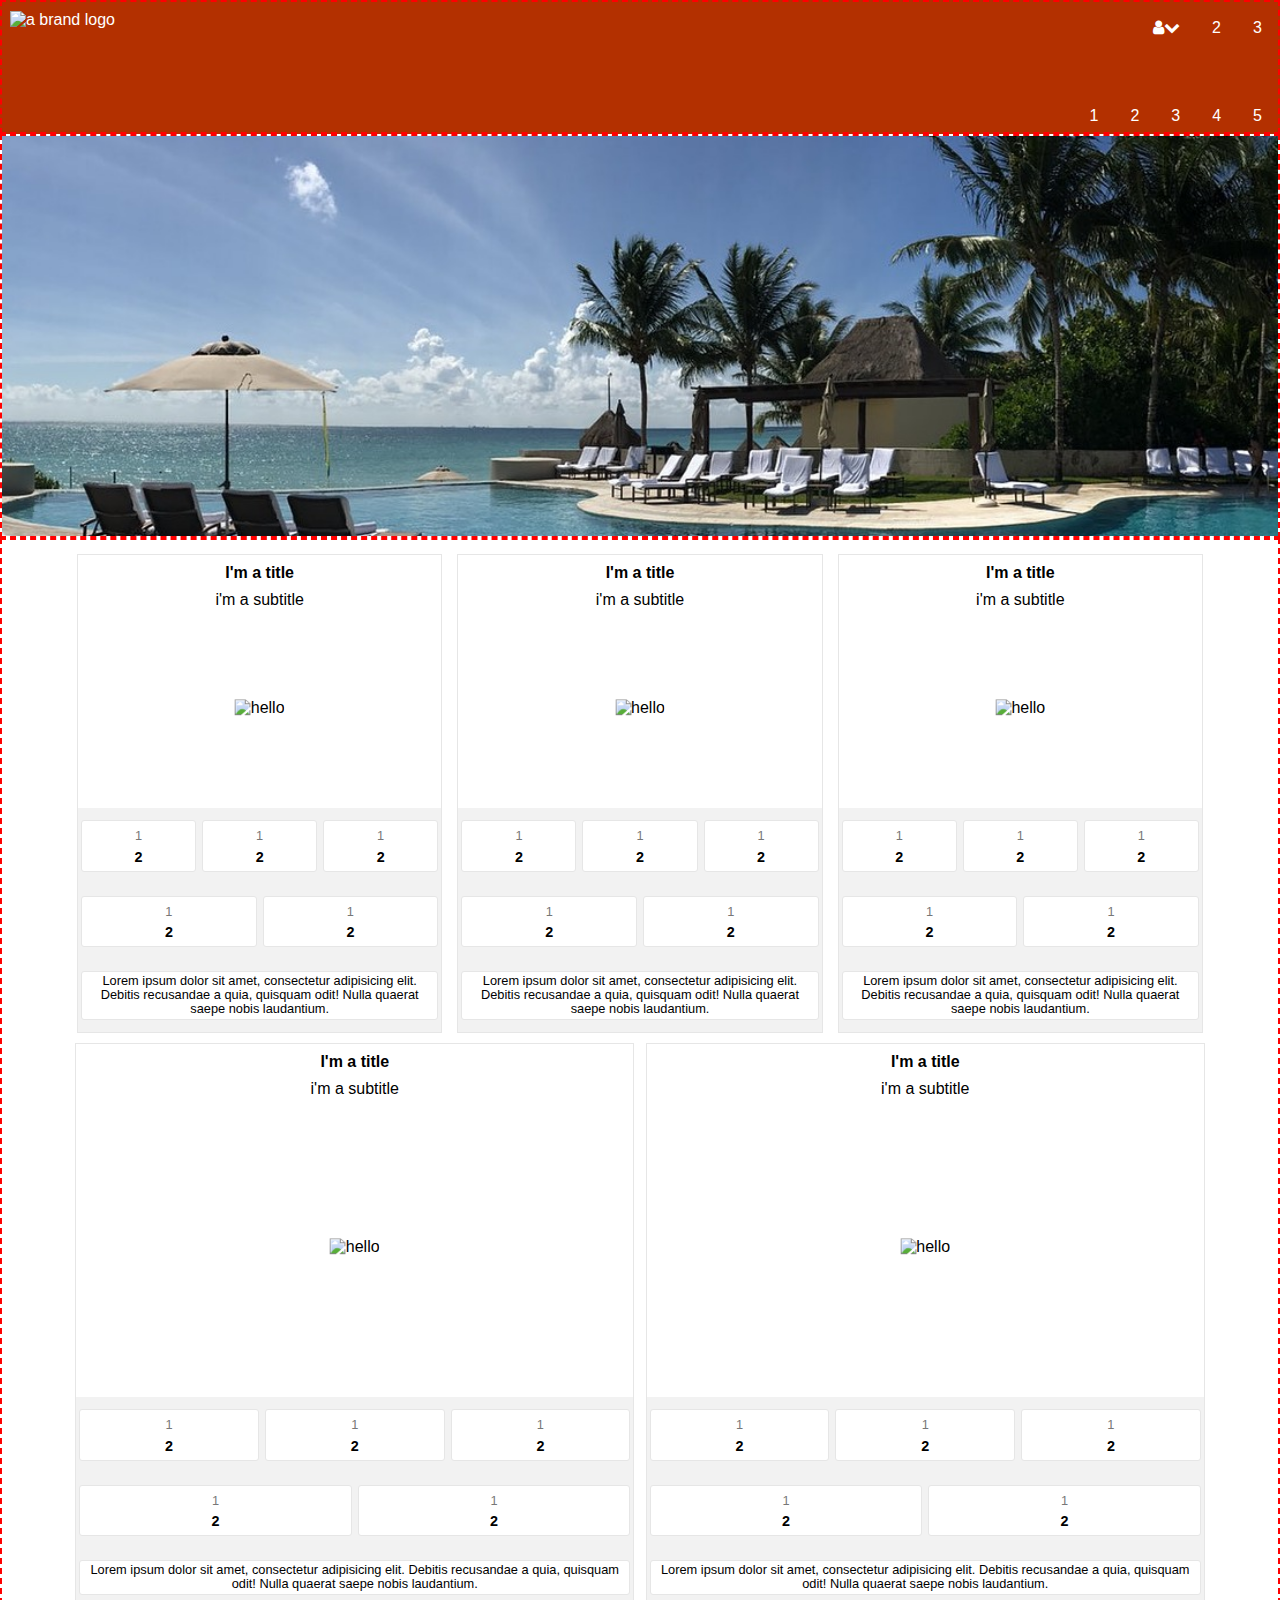
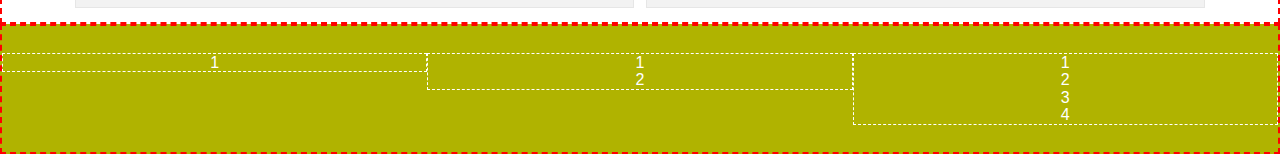
==== index.html @ 976d09ce "1st commit" ====
<!DOCTYPE html>
<html class="no-js" lang="en">

<!--[if lt IE 7]><html class="no-js lt-ie9 lt-ie8 lt-ie7"><![endif]-->
<!--[if IE 7]><html class="no-js lt-ie9 lt-ie8"><![endif]-->
<!--[if IE 8]><html class="no-js lt-ie9"><![endif]-->
<!--[if gt IE 8]><!-->
<html class="no-js">
<!--<![endif]-->

<head>
    <meta http-equiv="Content-Type" content="text/html; charset=utf-8">
    <meta name="viewport" content="width=device-width, initial-scale=1, maximum-scale=1">
    <meta name="author" content="Kozmo">
    <title>Karnaak :: A decent grid for HTML projects ::..</title>
    <meta name="keywords" content="">
    <meta name="description" content="">

    <!-- CSS -->
    <link rel="stylesheet" href="css/yoursite.css">
    <link rel="stylesheet" href="vendor/jquery/jquery-ui.min.css">
    <link rel="stylesheet" href="http://cdnjs.cloudflare.com/ajax/libs/font-awesome/4.6.3/css/font-awesome.min.css">
    <link href="https://fonts.googleapis.com/icon?family=Material+Icons" rel="stylesheet">
    <link rel="stylesheet" href="/vendor/aos/aos.css">
    <!-- JS -->
    <script src="js/k-master.js"></script>
    <script src="vendor/modernizr/modernizr.js"></script>
    <script src="/assets/css/less/less.min.js" type="text/javascript"></script>
    <script src="vendor/jquery/jquery.js"></script>
    <script src="vendor/jquery/jquery-ui.min.js"></script>
    <script src="js/corporate-ol.js"></script>
    <script src="vendor/aos/aos.js"></script>
    <!-- date picker -->
    <link rel="stylesheet" media="all" href="js/daterange/daterangepicker.css">
    <script type="text/javascript" src="https://code.jquery.com/jquery-1.11.3.min.js"></script>
    <script type="text/javascript" src="http://netdna.bootstrapcdn.com/bootstrap/3.3.2/js/bootstrap.min.js"></script>
    <script src="js/daterange/moment.js"></script>
    <script src="js/daterange/daterangepicker.js"></script>
    <!-- media queries -->
    <!-- iphone 6&7 -->
    <link rel="stylesheet" media="screen and (min-device-width:375px) and (max-device-width:667px) and (-webkit-min-device-pixel-ratio:2)" href="/less/mob-mq/iphone6_7.css">
    <!-- ipad 1,2&mini -->
    <link rel="stylesheet" media="screen and (min-device-width:768px) and (max-device-width:1024px) and (-webkit-min-device-pixel-ratio:1)" href="/less/mob-mq/ipad2-mini.css">

    <!-- -->
    <!-- HTML5 Shim and Respond.js IE8 support of HTML5 elements and media queries -->
    <!-- WARNING: Respond.js doesn't work if you view the page via file:// -->
    <!--[if lt IE 9]>
    <script src="https://oss.maxcdn.com/libs/html5shiv/3.7.0/html5shiv.js"></script>
    <script src="https://oss.maxcdn.com/libs/respond.js/1.4.2/respond.min.js"></script>
    <![endif]-->
</head>
  <style>
      
      
      
    </style>
   <body>
       <section class="kg-container">
           <header class="kg-grid mainHeader unuscolor-d-bg">
           <article class="[ zeb-12  zeb-m-12 ]">
            <div class="[ zeb-4  zeb-m-6 ]">
                <div class="header--logo k-padding-tiny">
                    <div class="k-container">
                        <img src="" alt="a brand logo" class="header--logo__image">
                    </div>
                </div>
            </div>
            <div class="[ zeb-8  zeb-m-6 ] k-hide-small">
                <nav data-ui-component="desktopTopNav" class="k-right">
                    <div class="desktop-top-nav__list k-bar">
                        <div class="desktop-top-nav__item">                            
                                <div class="k-dropdown-hover">
                                    <div class="k-btn unus-d-hover  albus-txt"><i class="fa fa-user"></i><i class="fa fa-chevron-down"></i></div>
                                    <div class="k-dropdown-content duocolor-d-bg">
                                        <a href="" class="desktop-main-nav__sub-menu__item k-block k-padding-tiny duo-d-hover txt-left">
                                        <span class="k-container">link1</span></a>   
                                    </div>
                                </div>                            
                        </div>
                        <div class="desktop-top-nav__item">                            
                                <p class="albus-txt k-btn unus-d-hover">2</p>                           
                        </div>
                        <div class="desktop-top-nav__item">                            
                                <p class="albus-txt k-btn unus-d-hover">3</p>                            
                        </div>
                    </div>
                </nav>
            </div>
            <!-- Mobile main menu -->
            <div class="k-sidebar k-bar-block unuscolor-d-bg k-hide-large k-hide-medium" id="mobileMenu_bar">
              <nav data-ui-component="mobileMainNav_menu" class="mobile-main-nav__menu">
                <a class="k-bar-item k-btn" href="">1</a>
                <a  class="k-bar-item k-btn" href="">2</a>
                <a class="k-bar-item k-btn" href="">3</a>   
                <div class="k-bar-item k-btn" onclick="k_close()">Close Menu</div>
              </nav>
            </div>
            <!-- -->
            <div class="[ zeb-6  zeb-m-6 ] k-hide-large k-hide-medium">
                <div class="[ zeb-12  zeb-m-12 ]">
                    <nav data-ui-component="mobileMainNav_btn" class="k-right k-padding-tiny" onclick="k_open()">
                        <div class="k-container">
                            <i class="fa fa-male albus-txt"></i>
                        </div>
                    </nav>
                </div>
            </div>            
            <!-- -->
        </article>
            <div class="[ zeb-12  zeb-m-12 ] clearfix k-hide-small k-hide-medium" style="padding-top: 5vh">
            <nav class="k-right" data-ui-component="desktopMainMenu">
                <div class="desktop-main-menu__list k-bar">
                    <div class="desktop-main-menu__item">                        
                            <p class="k-btn unus-d-hover ">1</p>                        
                    </div>
                    <div class="desktop-main-menu__item">                        
                            <p class="k-btn unus-d-hover ">2</p>                        
                    </div>
                    <div class="desktop-main-menu__item">                        
                            <p class="k-btn unus-d-hover ">3</p>                        
                    </div>
                     <div class="desktop-main-menu__item">
                     <div class="k-dropdown-hover">                    
                       <div class="k-btn unus-d-hover "><p>4</p></div>
                                    <div class="k-dropdown-content duocolor-d-bg">
                                        <a href="" class="desktop-main-nav__sub-menu__item k-block k-padding-tiny duo-d-hover txt-left">
                                        <span class="k-container">link1</span></a>   
                                        <a href="" class="desktop-main-nav__sub-menu__item k-block k-padding-tiny duo-d-hover txt-left">
                                        <span class="k-container">link2</span></a>   
                                        <a href="" class="desktop-main-nav__sub-menu__item k-block k-padding-tiny duo-d-hover txt-left">
                                        <span class="k-container">link3</span></a>   
                                        <a href="" class="desktop-main-nav__sub-menu__item k-block k-padding-tiny duo-d-hover txt-left">
                                        <span class="k-container">link4</span></a>   
                                    </div>                    
                        </div>
                    </div>
                    <div class="desktop-main-menu__item">                        
                            <p class="k-btn unus-d-hover ">5</p>                        
                    </div>
                </div>
            </nav>
        </div>
            </header>
             <div class="kg-grid mainCover">
                 <div class="imma-parallax-cover"></div>
             </div>
           <div class="kg-grid mainContent albus-bg">
           <div class="zeb-12 zeb-m-12 k-padding-tiny">
              <div class="main-nos">
                <div class="">
                   <div class="cards-container">
                       <div class="card card-3">
                          <div class="card-title k-padding-tiny">
                              <h5>I'm a title</h5>
                          </div>
                          <div class="card-subtitle">
                              <p>i'm a subtitle</p>
                          </div>
                           <div class="card-3-img-container">
                               <div class="card-img">
                                   <img src="//www.olinkdevaws.com/media/rateshop/cars/nissan-quest-nd.png" alt="hello">
                               </div>
                           </div>
                           <div class="card-row-container zeb-12 zeb-m-12">
                               <ul class="li-3">
                                   <li>
                                       <table>
                                           <tr>
                                               <th>
                                                   <p>1</p>
                                               </th>
                                           </tr>
                                           <tr>
                                               <th>
                                                   <p>2</p>
                                               </th>
                                           </tr>
                                       </table>
                                   </li>
                                   <li>
                                       <table>
                                           <tr>
                                               <th>
                                                   <p>1</p>
                                               </th>
                                           </tr>
                                           <tr>
                                               <th>
                                                   <p>2</p>
                                               </th>
                                           </tr>
                                       </table>
                                   </li>
                                   <li>
                                       <table>
                                           <tr>
                                               <th>
                                                   <p>1</p>
                                               </th>
                                           </tr>
                                           <tr>
                                               <th>
                                                   <p>2</p>
                                               </th>
                                           </tr>
                                       </table>
                                   </li>
                               </ul>
                           </div>
                              <div class="card-row-container zeb-12 zeb-m-12">
                               <ul class="li-2">
                                   <li>
                                       <table>
                                           <tr>
                                               <th>
                                                   <p>1</p>
                                               </th>
                                           </tr>
                                           <tr>
                                               <th>
                                                   <p>2</p>
                                               </th>
                                           </tr>
                                       </table>
                                   </li>
                                   <li>
                                       <table>
                                           <tr>
                                               <th>
                                                   <p>1</p>
                                               </th>
                                           </tr>
                                           <tr>
                                               <th>
                                                   <p>2</p>
                                               </th>
                                           </tr>
                                       </table>
                                   </li>
                               </ul>
                           </div>
                              <div class="card-row-container zeb-12 zeb-m-12">
                               <ul class="li-1">
                                   <li>
                                       <p>Lorem ipsum dolor sit amet, consectetur adipisicing elit. Debitis recusandae a quia, quisquam odit! Nulla quaerat saepe nobis laudantium.</p>
                                   </li>
                               </ul>
                           </div>
                       </div>
                       <div class="card card-3">
                           <div class="card-title k-padding-tiny">
                              <h5>I'm a title</h5>
                          </div>
                          <div class="card-subtitle">
                              <p>i'm a subtitle</p>
                          </div>
                           <div class="card-3-img-container">
                               <div class="card-img">
                                   <img src="//www.olinkdevaws.com/media/rateshop/cars/nissan-quest-nd.png" alt="hello">
                               </div>
                           </div>
                           <div class="card-row-container zeb-12 zeb-m-12">
                               <ul class="li-3">
                                   <li>
                                       <table>
                                           <tr>
                                               <th>
                                                   <p>1</p>
                                               </th>
                                           </tr>
                                           <tr>
                                               <th>
                                                   <p>2</p>
                                               </th>
                                           </tr>
                                       </table>
                                   </li>
                                   <li>
                                       <table>
                                           <tr>
                                               <th>
                                                   <p>1</p>
                                               </th>
                                           </tr>
                                           <tr>
                                               <th>
                                                   <p>2</p>
                                               </th>
                                           </tr>
                                       </table>
                                   </li>
                                   <li>
                                       <table>
                                           <tr>
                                               <th>
                                                   <p>1</p>
                                               </th>
                                           </tr>
                                           <tr>
                                               <th>
                                                   <p>2</p>
                                               </th>
                                           </tr>
                                       </table>
                                   </li>
                               </ul>
                           </div>
                              <div class="card-row-container zeb-12 zeb-m-12">
                               <ul class="li-2">
                                   <li>
                                       <table>
                                           <tr>
                                               <th>
                                                   <p>1</p>
                                               </th>
                                           </tr>
                                           <tr>
                                               <th>
                                                   <p>2</p>
                                               </th>
                                           </tr>
                                       </table>
                                   </li>
                                   <li>
                                       <table>
                                           <tr>
                                               <th>
                                                   <p>1</p>
                                               </th>
                                           </tr>
                                           <tr>
                                               <th>
                                                   <p>2</p>
                                               </th>
                                           </tr>
                                       </table>
                                   </li>
                               </ul>
                           </div>
                              <div class="card-row-container zeb-12 zeb-m-12">
                               <ul class="li-1">
                                   <li>
                                       <p>Lorem ipsum dolor sit amet, consectetur adipisicing elit. Debitis recusandae a quia, quisquam odit! Nulla quaerat saepe nobis laudantium.</p>
                                   </li>
                               </ul>
                           </div>
                       </div>
                       <div class="card card-3">
                           <div class="card-title k-padding-tiny">
                              <h5>I'm a title</h5>
                          </div>
                          <div class="card-subtitle">
                              <p>i'm a subtitle</p>
                          </div>
                           <div class="card-3-img-container">
                               <div class="card-img">
                                   <img src="//www.olinkdevaws.com/media/rateshop/cars/nissan-quest-nd.png" alt="hello">
                               </div>
                           </div>
                           <div class="card-row-container zeb-12 zeb-m-12">
                               <ul class="li-3">
                                   <li>
                                       <table>
                                           <tr>
                                               <th>
                                                   <p>1</p>
                                               </th>
                                           </tr>
                                           <tr>
                                               <th>
                                                   <p>2</p>
                                               </th>
                                           </tr>
                                       </table>
                                   </li>
                                   <li>
                                       <table>
                                           <tr>
                                               <th>
                                                   <p>1</p>
                                               </th>
                                           </tr>
                                           <tr>
                                               <th>
                                                   <p>2</p>
                                               </th>
                                           </tr>
                                       </table>
                                   </li>
                                   <li>
                                       <table>
                                           <tr>
                                               <th>
                                                   <p>1</p>
                                               </th>
                                           </tr>
                                           <tr>
                                               <th>
                                                   <p>2</p>
                                               </th>
                                           </tr>
                                       </table>
                                   </li>
                               </ul>
                           </div>
                              <div class="card-row-container zeb-12 zeb-m-12">
                               <ul class="li-2">
                                   <li>
                                       <table>
                                           <tr>
                                               <th>
                                                   <p>1</p>
                                               </th>
                                           </tr>
                                           <tr>
                                               <th>
                                                   <p>2</p>
                                               </th>
                                           </tr>
                                       </table>
                                   </li>
                                   <li>
                                       <table>
                                           <tr>
                                               <th>
                                                   <p>1</p>
                                               </th>
                                           </tr>
                                           <tr>
                                               <th>
                                                   <p>2</p>
                                               </th>
                                           </tr>
                                       </table>
                                   </li>
                               </ul>
                           </div>
                              <div class="card-row-container zeb-12 zeb-m-12">
                               <ul class="li-1">
                                   <li>
                                       <p>Lorem ipsum dolor sit amet, consectetur adipisicing elit. Debitis recusandae a quia, quisquam odit! Nulla quaerat saepe nobis laudantium.</p>
                                   </li>
                               </ul>
                           </div>
                       </div>
                          <div class="card card-2">
                           <div class="card-title k-padding-tiny">
                              <h5>I'm a title</h5>
                          </div>
                          <div class="card-subtitle">
                              <p>i'm a subtitle</p>
                          </div>
                           <div class="card-2-img-container">
                               <div class="card-img">
                                   <img src="//www.olinkdevaws.com/media/rateshop/cars/nissan-quest-nd.png" alt="hello">
                               </div>
                           </div>
                           <div class="card-row-container zeb-12 zeb-m-12">
                               <ul class="li-3">
                                   <li>
                                       <table>
                                           <tr>
                                               <th>
                                                   <p>1</p>
                                               </th>
                                           </tr>
                                           <tr>
                                               <th>
                                                   <p>2</p>
                                               </th>
                                           </tr>
                                       </table>
                                   </li>
                                   <li>
                                       <table>
                                           <tr>
                                               <th>
                                                   <p>1</p>
                                               </th>
                                           </tr>
                                           <tr>
                                               <th>
                                                   <p>2</p>
                                               </th>
                                           </tr>
                                       </table>
                                   </li>
                                   <li>
                                       <table>
                                           <tr>
                                               <th>
                                                   <p>1</p>
                                               </th>
                                           </tr>
                                           <tr>
                                               <th>
                                                   <p>2</p>
                                               </th>
                                           </tr>
                                       </table>
                                   </li>
                               </ul>
                           </div>
                              <div class="card-row-container zeb-12 zeb-m-12">
                               <ul class="li-2">
                                   <li>
                                       <table>
                                           <tr>
                                               <th>
                                                   <p>1</p>
                                               </th>
                                           </tr>
                                           <tr>
                                               <th>
                                                   <p>2</p>
                                               </th>
                                           </tr>
                                       </table>
                                   </li>
                                   <li>
                                       <table>
                                           <tr>
                                               <th>
                                                   <p>1</p>
                                               </th>
                                           </tr>
                                           <tr>
                                               <th>
                                                   <p>2</p>
                                               </th>
                                           </tr>
                                       </table>
                                   </li>
                               </ul>
                           </div>
                              <div class="card-row-container zeb-12 zeb-m-12">
                               <ul class="li-1">
                                   <li>
                                       <p>Lorem ipsum dolor sit amet, consectetur adipisicing elit. Debitis recusandae a quia, quisquam odit! Nulla quaerat saepe nobis laudantium.</p>
                                   </li>
                               </ul>
                           </div>
                       </div>
                       <div class="card card-2">
                           <div class="card-title k-padding-tiny">
                              <h5>I'm a title</h5>
                          </div>
                          <div class="card-subtitle">
                              <p>i'm a subtitle</p>
                          </div>
                           <div class="card-2-img-container">
                               <div class="card-img">
                                   <img src="//www.olinkdevaws.com/media/rateshop/cars/nissan-quest-nd.png" alt="hello">
                               </div>
                           </div>
                           <div class="card-row-container zeb-12 zeb-m-12">
                               <ul class="li-3">
                                   <li>
                                       <table>
                                           <tr>
                                               <th>
                                                   <p>1</p>
                                               </th>
                                           </tr>
                                           <tr>
                                               <th>
                                                   <p>2</p>
                                               </th>
                                           </tr>
                                       </table>
                                   </li>
                                   <li>
                                       <table>
                                           <tr>
                                               <th>
                                                   <p>1</p>
                                               </th>
                                           </tr>
                                           <tr>
                                               <th>
                                                   <p>2</p>
                                               </th>
                                           </tr>
                                       </table>
                                   </li>
                                   <li>
                                       <table>
                                           <tr>
                                               <th>
                                                   <p>1</p>
                                               </th>
                                           </tr>
                                           <tr>
                                               <th>
                                                   <p>2</p>
                                               </th>
                                           </tr>
                                       </table>
                                   </li>
                               </ul>
                           </div>
                              <div class="card-row-container zeb-12 zeb-m-12">
                               <ul class="li-2">
                                   <li>
                                       <table>
                                           <tr>
                                               <th>
                                                   <p>1</p>
                                               </th>
                                           </tr>
                                           <tr>
                                               <th>
                                                   <p>2</p>
                                               </th>
                                           </tr>
                                       </table>
                                   </li>
                                   <li>
                                       <table>
                                           <tr>
                                               <th>
                                                   <p>1</p>
                                               </th>
                                           </tr>
                                           <tr>
                                               <th>
                                                   <p>2</p>
                                               </th>
                                           </tr>
                                       </table>
                                   </li>
                               </ul>
                           </div>
                              <div class="card-row-container zeb-12 zeb-m-12">
                               <ul class="li-1">
                                   <li>
                                       <p>Lorem ipsum dolor sit amet, consectetur adipisicing elit. Debitis recusandae a quia, quisquam odit! Nulla quaerat saepe nobis laudantium.</p>
                                   </li>
                               </ul>
                           </div>
                       </div>
                   </div>
               </div>  
              </div>
               
           </div>
           </div> 
           <footer class="kg-grid mainFooter septemcolor-d-bg clearfix">
           <div class="zeb-12 zeb-m-12 k-padding-small">
               <div class="zeb-4 zeb-m-4 footerColumns">
                   <p>1</p>
               </div>
               <div class="zeb-4 zeb-m-4 footerColumns">
                   <ul>
                       <li>
                           <p>1</p>
                       </li>
                       <li>
                           <p>2</p>
                       </li>
                   </ul>
               </div>
               <div class="zeb-4 zeb-m-4 footerColumns">
                   <ul>
                       <li>
                           <p>1</p>
                       </li>
                       <li>
                           <p>2</p>
                       </li>
                       <li>
                           <p>3</p>
                       </li>
                       <li>
                           <p>4</p>
                       </li>
                   </ul>
               </div>
           </div>
           </footer>
       </section>
   </body>
   
   
    </html>
---- css/yoursite.css ----
.k-btn{border:none;display:inline-block;outline:0;padding:8px 16px;vertical-align:middle;overflow:hidden;text-decoration:none;text-align:center;cursor:pointer;white-space:nowrap;-webkit-touch-callout:none;-webkit-user-select:none;-moz-user-select:none;-ms-user-select:none;user-select:none}input[type="text"]{background-color:rgba(255,255,255,0.7);height:30px;width:100%;border-radius:3px;border:1px solid #999;padding:5px}input[type="text"] p{padding:5px}select{background-color:rgba(255,255,255,0.7);height:30px;width:100%;border-radius:3px;border:1px solid #999;padding:5px}select p{padding:5px}.unuscolor-b-bg{background-color:hsl(0,0%,100%)}.unuscolor-b-bg h1,.unuscolor-b-bg h2,.unuscolor-b-bg h3,.unuscolor-b-bg h4,.unuscolor-b-bg h5,.unuscolor-b-bg h6,.unuscolor-b-bg p,.unuscolor-b-bg a{color:#000}.unus-b-hover:hover{background-color:hsl(0,0%,90%);-webkit-transition:.3s;transition:.3s}.unus-b-hover:active{background-color:hsl(0,0%,87%);-webkit-transition:.3s;transition:.3s}.duocolor-b-bg{background-color:hsl(0,0%,40%)}.duocolor-b-bg h1,.duocolor-b-bg h2,.duocolor-b-bg h3,.duocolor-b-bg h4,.duocolor-b-bg h5,.duocolor-b-bg h6,.duocolor-b-bg p,.duocolor-b-bg a,.duocolor-b-bg code,.duocolor-b-bg em{color:#fff}.duo-b-hover:hover{background-color:hsl(0,0%,30%);-webkit-transition:.3s;transition:.3s}.duo-b-hover:active{background-color:hsl(0,0%,27%);-webkit-transition:.3s;transition:.3s}.trescolor-b-bg{background-color:#0dff00}.trescolor-b-bg h1,.trescolor-b-bg h2,.trescolor-b-bg h3,.trescolor-b-bg h4,.trescolor-b-bg h5,.trescolor-b-bg h6,.trescolor-b-bg p,.trescolor-b-bg a,.trescolor-b-bg code,.trescolor-b-bg em{color:#000}.tres-b-hover:hover{background-color:#0acc00;-webkit-transition:.3s;transition:.3s}.tres-b-hover:active{background-color:#0abd00;-webkit-transition:.3s;transition:.3s}.quattorcolor-b-bg{background-color:hsl(0,0%,40%)}.quattorcolor-b-bg h1,.quattorcolor-b-bg h2,.quattorcolor-b-bg h3,.quattorcolor-b-bg h4,.quattorcolor-b-bg h5,.quattorcolor-b-bg h6,.quattorcolor-b-bg p,.quattorcolor-b-bg a,.quattorcolor-b-bg code,.quattorcolor-b-bg em{color:#fff}.quattor-b-hover:hover{background-color:hsl(0,0%,30%);-webkit-transition:.3s;transition:.3s}.quattor-b-hover:active{background-color:hsl(0,0%,27%);-webkit-transition:.3s;transition:.3s}.quinquecolor-b-bg{background-color:hsl(0,0%,92%)}.quinquecolor-b-bg h1,.quinquecolor-b-bg h2,.quinquecolor-b-bg h3,.quinquecolor-b-bg h4,.quinquecolor-b-bg h5,.quinquecolor-b-bg h6,.quinquecolor-b-bg p,.quinquecolor-b-bg a,.quinquecolor-b-bg code,.quinquecolor-b-bg em{color:#000}.quinque-b-hover:hover{background-color:hsl(0,0%,82%);-webkit-transition:.3s;transition:.3s}.quinque-b-hover:active{background-color:hsl(0,0%,79%);-webkit-transition:.3s;transition:.3s}.sexcolor-b-bg{background-color:#ccc}.sexcolor-b-bg h1,.sexcolor-b-bg h2,.sexcolor-b-bg h3,.sexcolor-b-bg h4,.sexcolor-b-bg h5,.sexcolor-b-bg h6,.sexcolor-b-bg p,.sexcolor-b-bg a,.sexcolor-b-bg code,.sexcolor-b-bg em{color:#000}.sex-b-hover:hover{background-color:#b3b3b3;-webkit-transition:.3s;transition:.3s}.sex-b-hover:active{background-color:#ababab;-webkit-transition:.3s;transition:.3s}.septemcolor-b-bg{background-color:hsl(0,0%,100%)}.septemcolor-b-bg h1,.septemcolor-b-bg h2,.septemcolor-b-bg h3,.septemcolor-b-bg h4,.septemcolor-b-bg h5,.septemcolor-b-bg h6,.septemcolor-b-bg p,.septemcolor-b-bg a,.septemcolor-b-bg code,.septemcolor-b-bg em{color:#000}.septem-b-hover:hover{background-color:hsl(0,0%,30%);-webkit-transition:.3s;transition:.3s}.septem-b-hover:active{background-color:hsl(0,0%,27%);-webkit-transition:.3s;transition:.3s}.unuscolor-d-bg{background-color:hsl(16,100%,35%)}.unuscolor-d-bg h1,.unuscolor-d-bg h2,.unuscolor-d-bg h3,.unuscolor-d-bg h4,.unuscolor-d-bg h5,.unuscolor-d-bg h6,.unuscolor-d-bg p,.unuscolor-d-bg a,.unuscolor-d-bg code,.unuscolor-d-bg em{color:#fff}.unus-d-hover:hover{background-color:hsl(16,100%,25%);-webkit-transition:.3s;transition:.3s}.unus-d-hover:active{background-color:hsl(16,100%,22%);-webkit-transition:.3s;transition:.3s}.duocolor-d-bg{background-color:#c25933}.duocolor-d-bg h1,.duocolor-d-bg h2,.duocolor-d-bg h3,.duocolor-d-bg h4,.duocolor-d-bg h5,.duocolor-d-bg h6,.duocolor-d-bg p,.duocolor-d-bg a,.duocolor-d-bg code,.duocolor-d-bg em{color:#fff}.duo-d-hover:hover{background-color:#994728;-webkit-transition:.3s;transition:.3s}.duo-d-hover:active{background-color:#8d4125;-webkit-transition:.3s;transition:.3s}.trescolor-d-bg{background-color:#ff9525}.trescolor-d-bg h1,.trescolor-d-bg h2,.trescolor-d-bg h3,.trescolor-d-bg h4,.trescolor-d-bg h5,.trescolor-d-bg h6,.trescolor-d-bg p,.trescolor-d-bg a,.trescolor-d-bg code,.trescolor-d-bg em{color:#fff}.tres-d-hover:hover{background-color:#f17c00;-webkit-transition:.3s;transition:.3s}.tres-d-hover:active{background-color:#e27400;-webkit-transition:.3s;transition:.3s}.quattorcolor-d-bg{background-color:hsl(16,100%,95%)}.quattorcolor-d-bg h1,.quattorcolor-d-bg h2,.quattorcolor-d-bg h3,.quattorcolor-d-bg h4,.quattorcolor-d-bg h5,.quattorcolor-d-bg h6,.quattorcolor-d-bg p,.quattorcolor-d-bg a,.quattorcolor-d-bg code,.quattorcolor-d-bg em{color:#000}.quattor-d-hover:hover{background-color:hsl(16,100%,85%);-webkit-transition:.3s;transition:.3s}.quattor-d-hover:active{background-color:hsl(16,100%,82%);-webkit-transition:.3s;transition:.3s}.quinquecolor-d-bg{background-color:#faf0ed}.quinquecolor-d-bg h1,.quinquecolor-d-bg h2,.quinquecolor-d-bg h3,.quinquecolor-d-bg h4,.quinquecolor-d-bg h5,.quinquecolor-d-bg h6,.quinquecolor-d-bg p,.quinquecolor-d-bg a,.quinquecolor-d-bg code,.quinquecolor-d-bg em{color:#000}.quinque-d-hover:hover{background-color:#eed1c6;-webkit-transition:.3s;transition:.3s}.quinque-d-hover:active{background-color:#eac7ba;-webkit-transition:.3s;transition:.3s}.sexcolor-d-bg{background-color:hsl(16,100%,75%)}.sexcolor-d-bg h1,.sexcolor-d-bg h2,.sexcolor-d-bg h3,.sexcolor-d-bg h4,.sexcolor-d-bg h5,.sexcolor-d-bg h6,.sexcolor-d-bg p,.sexcolor-d-bg a,.sexcolor-d-bg code,.sexcolor-d-bg em{color:#000}.sex-d-hover:hover{background-color:hsl(16,100%,65%);-webkit-transition:.3s;transition:.3s}.sex-d-hover:active{background-color:hsl(16,100%,62%);-webkit-transition:.3s;transition:.3s}.septemcolor-d-bg{background-color:hsl(61,100%,35%)}.septemcolor-d-bg h1,.septemcolor-d-bg h2,.septemcolor-d-bg h3,.septemcolor-d-bg h4,.septemcolor-d-bg h5,.septemcolor-d-bg h6,.septemcolor-d-bg p,.septemcolor-d-bg a,.septemcolor-d-bg code,.septemcolor-d-bg em{color:#fff}.septem-d-hover:hover{background-color:hsl(61,100%,25%);-webkit-transition:.3s;transition:.3s}.septem-d-hover:active{background-color:hsl(61,100%,22%);-webkit-transition:.3s;transition:.3s}.unuscolor-bg{background-color:hsl(0,0%,18%)}.duocolor-bg{background-color:hsl(0,0%,28%)}.trescolor-bg{background-color:#ff9525}.quattorcolor-bg{background-color:#2f2f2f}.quinquecolor-bg{background-color:hsl(0,0%,88%)}.sexcolor-bg{background-color:#c6d0df}.septemcolor-bg{background-color:hsl(180,90%,48%)}.albus-bg{background-color:#ffffff}.nigrum-bg{background-color:#000000}.unuscolor-txt{color:hsl(0,0%,18%)}.duocolor-txt{color:#4f99db}.trescolor-txt{color:#ff9525}.quattorcolor-txt{color:#2f2f2f}.quinquecolor-txt{color:#f3f5f8}.sexcolor-txt{color:#c6d0df}.septemcolor-txt{color:#99aac3}.albus-txt{color:#ffffff}.nigrum-txt{color:#000000}.unus-hover:hover{background-color:hsl(0,0%,8%);-webkit-transition:.3s;transition:.3s}.unus-hover:active{background-color:hsl(0,0%,0%);-webkit-transition:.3s;transition:.3s}.duo-hover:hover{background-color:#2a80cd;-webkit-transition:.3s;transition:.3s}.duo-hover:active{background-color:#2673b8;-webkit-transition:.3s;transition:.3s}.tres-hover:hover{background-color:#f17c00;-webkit-transition:.3s;transition:.3s}.tres-hover:active{background-color:#d76f00;-webkit-transition:.3s;transition:.3s}.quattor-hover:hover{background-color:#161616;-webkit-transition:.3s;transition:.3s}.quattor-hover:active{background-color:#090909;-webkit-transition:.3s;transition:.3s}.quinque-hover:hover{background-color:#d3dae5;-webkit-transition:.3s;transition:.3s}.quinque-hover:active{background-color:#c3cddc;-webkit-transition:.3s;transition:.3s}.sex-hover:hover{background-color:#a5b5cd;-webkit-transition:.3s;transition:.3s}.sex-hover:active{background-color:#95a8c3;-webkit-transition:.3s;transition:.3s}.septem-hover:hover{background-color:hsl(180,90%,38%);-webkit-transition:.3s;transition:.3s}.septem-hover:active{background-color:hsl(180,90%,28%);-webkit-transition:.3s;transition:.3s}.alert-red-bg{background-color:red}.alert-flavo-bg{background-color:yellow}.alert-viridi-bg{background-color:green}body{box-sizing:border-box !important}html{line-height:1.1;-webkit-font-smoothing:antialiased;-moz-osx-font-smoothing:grayscale;text-rendering:optimizeLegibility}*,*:before,*:after{box-sizing:inherit}body,html,h1,h2,h3,h4,h5,h6,p{margin:0;padding:0}.kg-container{display:grid;grid-template-areas:'header header header header' 'cover cover cover cover' 'content content content content' 'footer footer footer footer'}.mainHeader{grid-area:header}.mainCover{grid-area:cover}.mainSidebar{grid-area:sidebar}.mainContent{grid-area:content}.mainFooter{grid-area:footer}.kg-grid{border:2px dashed red}[class*="zeb-"]{float:left}@media only screen and (min-width:641px){.zeb-1{width:8.33%}.zeb-2{width:16.66%}.zeb-3{width:25%}.zeb-4{width:33.33%}.zeb-5{width:41.66%}.zeb-6{width:50%}.zeb-7{width:58.33%}.zeb-8{width:66.66%}.zeb-9{width:75%}.zeb-10{width:83.33%}.zeb-11{width:91.66%}.zeb-12{width:100%}}@media only screen and (max-width:640px){.zeb-m-1{width:8.33%}.zeb-m-2{width:16.66%}.zeb-m-3{width:25%}.zeb-m-4{width:33.33%}.zeb-m-5{width:41.66%}.zeb-m-6{width:50%}.zeb-m-7{width:58.33%}.zeb-m-8{width:66.66%}.zeb-m-9{width:75%}.zeb-m-10{width:83.33%}.zeb-m-11{width:91.66%}.zeb-m-12{width:100%}}@media (max-width:640px){.k-hide-small{display:none!important}}@media (max-width:992px) and (min-width:641px){.k-hide-medium{display:none !important}}@media (min-width:993px){.k-hide-large{display:none!important}}img,video,canvas{max-width:100%!important}#wrapper{min-height:100vh;display:table}#wrapper:after{content:'';display:block}.clearfix:after{visibility:hidden;display:block;font-size:0;content:" ";clear:both;height:0}ul{list-style:none;margin:0;padding:0}.nos::after{content:"";clear:both;display:block}.main-nos{max-width:1141px;margin:0 auto;position:relative}.k-container{padding:.01em 8px}.k-container :before{content:"";display:table;clear:both}.k-container :after{content:"";display:table;clear:both}.k-panel{position:relative;padding:.01em 16px;margin-top:16px;margin-bottom:16px}.k-panel :before{content:"";display:table;clear:both}.k-panel :after{content:"";display:table;clear:both}.k-relative{position:relative}.k-relative :before{content:"";display:table;clear:both}.k-relative :after{content:"";display:table;clear:both}.k-block{display:block;width:100%}.k-left-align{text-align:left !important}.k-right-align{text-align:right !important}.k-justify{text-align:justify !important}.k-center{text-align:center !important}.k-margin{margin:13px !important}.k-margin-top{margin-top:13px !important}.k-margin-bottom{margin-bottom:13px !important}.k-margin-left{margin-left:13px !important}.k-margin-right{margin-right:13px !important}.k-display-topleft{position:absolute;left:0;top:0}.k-display-topright{position:absolute;right:0;top:0}.k-display-bottomleft{position:absolute;left:0;bottom:0}.k-display-bottomright{position:absolute;right:0;bottom:0}.k-display-middle{position:absolute;top:50%;left:50%;-webkit-transform:translate(-50%, -50%);transform:translate(-50%, -50%);-ms-transform:translate(-50%, -50%)}.k-display-left{position:absolute;top:50%;left:0%;-webkit-transform:translate(0%, -50%);transform:translate(0%, -50%);-ms-transform:translate(0%, -50%)}.k-display-right{position:absolute;top:50%;right:0%;-webkit-transform:translate(0%, -50%);transform:translate(0%, -50%);-ms-transform:translate(0%, -50%)}.k-display-topmiddle{position:absolute;left:50%;top:0;-webkit-transform:translate(-50%, 0%);transform:translate(-50%, 0%);-ms-transform:translate(-50%, 0%)}.k-display-bottommiddle{position:absolute;left:50%;bottom:0;-webkit-transform:translate(-50%, 0%);transform:translate(-50%, 0%);-ms-transform:translate(-50%, 0%)}.k-left{float:left !important}.k-right{float:right !important}.k-show{display:block!important}.k-hide{display:none}.border-test{border:3px dashed red}.flexxer{display:-webkit-box;display:flex}.flexxer-row{-webkit-box-orient:horizontal;-webkit-box-direction:normal;flex-direction:row}.flexxer-column{-webkit-box-orient:vertical;-webkit-box-direction:normal;flex-direction:column}.wrapit{flex-wrap:wrap}.just-center{justify-content:center;-webkit-box-pack:center;-ms-flex-pack:center}.just-start{justify-content:flex-start;-webkit-box-pack:flex-start;-ms-flex-pack:flex-start}.just-end{justify-content:flex-end;-webkit-box-pack:flex-end;-ms-flex-pack:flex-end}.just-around{justify-content:space-around;-webkit-box-pack:space-around;-ms-flex-pack:space-around}.just-between{justify-content:space-between;-webkit-box-pack:space-between;-ms-flex-pack:space-between}.align-center{align-items:center;-webkit-box-align:center;-ms-flex-align:center}.align-stretch{align-items:stretch;-webkit-box-align:stretch;-ms-flex-align:stretch}.align-start{align-items:flex-start;-webkit-box-align:flex-start;-ms-flex-align:flex-start}.align-end{align-items:flex-end;-webkit-box-align:flex-end;-ms-flex-align:flex-end}.align-base{align-items:baseline;-webkit-box-align:baseline;-ms-flex-align:baseline}.body-font{font-family:"Lato",sans-serif}.body-font-size{font-size:1em}body,html{font-family:"Lato",sans-serif;font-size:1em;text-rendering:optimizeLegibility}h1{font-family:"Lato",sans-serif;font-size:4em}h2{font-family:"Lato",sans-serif;font-size:3em}h3{font-family:"Lato",sans-serif;font-size:2em}h4{font-family:"Lato",sans-serif;font-size:1.5em}h5{font-family:"Lato",sans-serif;font-size:1em}h6{font-family:"Lato",sans-serif;font-size:.5em}p{font-family:"Lato",sans-serif;font-size:1em;display:inline-block;box-decoration-break:clone;-webkit-box-decoration-break:clone;-o-box-decoration-break:clone;font-weight:normal}.txt-small{font-size:.9em}.txt-smaller{font-size:.8em}.txt-tiny{font-size:.7em}.txt-bolder{font-weight:bolder}.txt-bold{font-weight:bold}.txt-light{font-weight:lighter}.txt-it{font-style:italic}.txt-center{text-align:center}.txt-right{text-align:right}.txt-left{text-align:left}.submenu-txt{font-weight:600}.caps{text-transform:uppercase}.k-bar{width:100%;overflow:hidden}.k-bar .k-bar-item{padding:8px 16px;float:left;width:auto;border:none;outline:none;display:block}.k-bar .k-dropdown-hover,.k-bar .k-dropdown-click{position:static;float:left}.k-bar .k-button{white-space:normal}.k-bar-block .k-bar-item{width:100%;display:block;padding:8px 16px;text-align:left;border:none;outline:none;white-space:normal;float:none}.k-bar-block.k-center .k-bar-item{text-align:center}.k-bar-block .k-dropdown-hover,.k-bar-block .k-dropdown-click{width:100%}.k-bar-block .k-dropdown-hover .k-dropdown-content,.k-bar-block .k-dropdown-click .k-dropdown-content{min-width:100%}.k-bar-block .k-dropdown-hover .k-button,.k-bar-block .k-dropdown-click .k-button{width:100%;text-align:left;padding:8px 16px}.k-bar .k-dropdown-hover,.k-bar .k-dropdown-click{position:static;float:left}.k-dropdown-hover:hover .k-dropdown-content{display:block;z-index:1}.k-dropdown-content{cursor:auto;display:none;position:absolute;margin:0;padding:0;width:auto}.k-padding-huge{padding:20vh 0}.k-padding-big{padding:50px 0}.k-padding-small{padding:3vh 0}.k-padding-tiny{padding:1vh 0}.k-vert-center{vertical-align:middle}.k-title-padding{padding:8px}.k-warning-panel{margin:20px 0;border:1px solid red}.k-block-padding{padding:10px}.k-input-success{border:1px solid green!important}.k-input-error{border:1px solid red!important}.k-cell-row{display:table;width:100%}.k-cell{display:table-cell}.k-cell-top{vertical-align:top}.k-cell-middle{vertical-align:middle}.k-cell-bottom{vertical-align:bottom}.k-sidebar{height:100%;width:0;position:fixed!important;z-index:1;left:0;top:0;overflow-x:hidden;-webkit-transition-duration:.3s;transition-duration:.3s;-webkit-transition-timing-function:cubic-bezier(.042, 0, .28, 1);transition-timing-function:cubic-bezier(.042, 0, .28, 1)}#mainHiddenMenu{position:fixed;top:0;left:0;z-index:9}.mainHiddenMenufadeIn{-webkit-animation:iappearfromtoptobottom;animation:iappearfromtoptobottom;-webkit-animation-duration:.3s;animation-duration:.3s;-webkit-animation-timing-function:cubic-bezier(.165, .84, .44, 1);animation-timing-function:cubic-bezier(.165, .84, .44, 1)}@-webkit-keyframes iappearfromtoptobottom{0%{top:-100px}100%{top:0}}@keyframes iappearfromtoptobottom{0%{top:-100px}100%{top:0}}.mainHeader{height:auto;color:#fff}.desktop-top-nav__list{display:-webkit-box;display:flex;-webkit-box-orient:horizontal;-webkit-box-direction:normal;flex-direction:row;justify-content:space-around;-webkit-box-pack:space-around;-ms-flex-pack:space-around;align-items:center;-webkit-box-align:center;-ms-flex-align:center}.desktop-top-nav__item{text-align:center;display:block;width:100%;cursor:pointer;padding:1vh 0}.desktop-main-menu__list{display:-webkit-box;display:flex;-webkit-box-orient:horizontal;-webkit-box-direction:normal;flex-direction:row;justify-content:flex-end;-webkit-box-pack:flex-end;-ms-flex-pack:flex-end;align-items:flex-end;-webkit-box-align:flex-end;-ms-flex-align:flex-end}.desktop-main-menu__item{text-align:center;display:block;width:100%;cursor:pointer}.mobile-main-nav__menu{display:-webkit-box;display:flex;-webkit-box-orient:vertical;-webkit-box-direction:normal;flex-direction:column;justify-content:flex-start;-webkit-box-pack:flex-start;-ms-flex-pack:flex-start;align-items:center;-webkit-box-align:center;-ms-flex-align:center}.desktop-main-nav__sub-menu__item{width:100%}.desktop-main-content_cover{min-height:350px;max-height:350px;height:auto}@media screen and (max-height:600px){.desktop-main-content_cover{min-height:200px;max-height:200px}}.desktop-main-content_cover video{z-index:-1}.desktop-main-content_cover__img__specs{background-position:center center;background-size:100% 100%;background-repeat:no-repeat;overflow:hidden}.desktop-main-content_cover__img{background-image:url('')}.desktop-main-container_cover__searchbox{z-index:1}.desktop-main-container_cover__searchbox__container{display:-webkit-box;display:flex;-webkit-box-orient:horizontal;-webkit-box-direction:normal;flex-direction:row;justify-content:space-around;-webkit-box-pack:space-around;-ms-flex-pack:space-around;align-items:center;-webkit-box-align:center;-ms-flex-align:center}.mainCover{height:auto;min-height:400px}.imma-parallax-cover{height:auto;min-height:400px;background-image:url('/media/beach-1701066_1920.jpg');background-attachment:fixed;background-position:center bottom;background-repeat:no-repeat;background-size:cover}.mainContent{height:auto;min-height:50vh}.mainFooter{height:auto;min-height:100px}.footerColumns{display:-webkit-box;display:flex;-webkit-box-orient:horizontal;-webkit-box-direction:normal;flex-direction:row;flex-wrap:wrap;align-items:center;-webkit-box-align:center;-ms-flex-align:center;justify-content:space-around;-webkit-box-pack:space-around;-ms-flex-pack:space-around;border:1px dashed white}.cards-container{display:-webkit-box;display:flex;-webkit-box-orient:horizontal;-webkit-box-direction:normal;flex-direction:row;flex-wrap:wrap;align-items:center;-webkit-box-align:center;-ms-flex-align:center;justify-content:space-around;-webkit-box-pack:space-around;-ms-flex-pack:space-around}.card{margin:5px 3px}.card-3{flex-basis:32%;-ms-flex-preferred-size:32%;text-align:center;border:1px solid #e6e6e6}@media only screen and (min-width:768px) and (max-width: 1023px){.card-3{flex-basis:49%;-ms-flex-preferred-size:49%}}@media only screen and (min-width:321px) and (max-width: 767px){.card-3{flex-basis:99%;-ms-flex-preferred-size:99%}}@media only screen and (min-width:1px) and (max-width: 320px){.card-3{flex-basis:99%;-ms-flex-preferred-size:99%}}.card-2{flex-basis:49%;-ms-flex-preferred-size:49%;text-align:center;border:1px solid #e6e6e6}@media only screen and (min-width:768px) and (max-width: 1023px){.card-2{flex-basis:49%;-ms-flex-preferred-size:49%}}@media only screen and (min-width:321px) and (max-width: 767px){.card-2{flex-basis:99%;-ms-flex-preferred-size:99%}}@media only screen and (min-width:1px) and (max-width: 320px){.card-2{flex-basis:99%;-ms-flex-preferred-size:99%}}.card-3-img-container{position:relative;width:100%;height:200px;max-height:200px;overflow:hidden}.card-3-img-container .card-img{width:100%;height:auto;-o-object-fit:fill;object-fit:fill;position:absolute;top:50%;left:50%;-webkit-transform:translate(-50%, -50%);transform:translate(-50%, -50%);-ms-transform:translate(-50%, -50%)}.card-2-img-container{position:relative;width:100%;height:300px;max-height:300px;overflow:hidden}.card-2-img-container .card-img{width:100%;height:auto;-o-object-fit:fill;object-fit:fill;position:absolute;top:50%;left:50%;-webkit-transform:translate(-50%, -50%);transform:translate(-50%, -50%);-ms-transform:translate(-50%, -50%)}.card-row-container ul{display:-webkit-box;display:flex;-webkit-box-orient:horizontal;-webkit-box-direction:normal;flex-direction:row;justify-content:space-around;-webkit-box-pack:space-around;-ms-flex-pack:space-around;align-items:center;-webkit-box-align:center;-ms-flex-align:center;padding:1vh 0;background-color:#f2f2f2}.card-row-container li{background-color:#fff;margin:3px;padding:2px;text-align:center;text-align:-webkit-center;border:1px solid #e6e6e6;border-radius:3px}.card-row-container li p{font-size:.8em}.card-row-container li table tr:nth-child(odd) p{font-size:.8em;color:#777}.card-row-container li table tr:nth-child(even) p{font-size:.9em;color:#000;font-weight:600}.card-row-container .li-3 li{flex-basis:33%;-ms-flex-preferred-size:33%}.card-row-container .li-2 li{flex-basis:50%;-ms-flex-preferred-size:50%}.card-row-container .li-1 li{flex-basis:100%;-ms-flex-preferred-size:100%}.pointit{cursor:pointer}.material-icons{align-self:baseline;vertical-align:baseline}
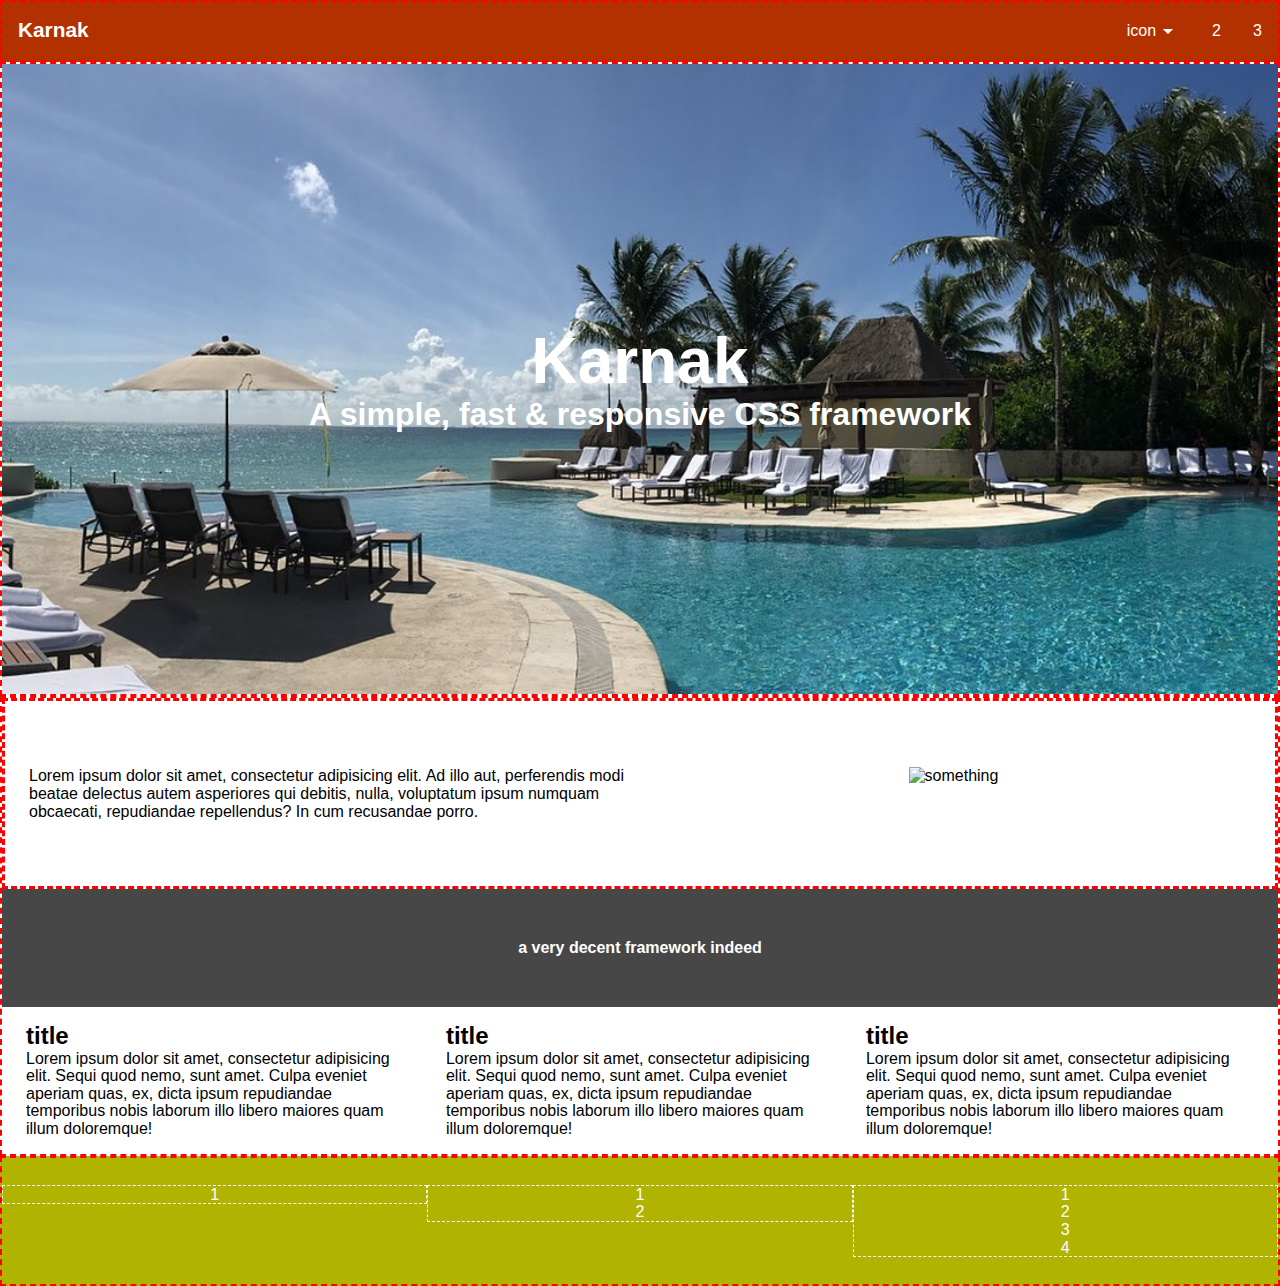
==== commit a02026cd: "fixes y avances1" ====
--- a/index.html
+++ b/index.html
@@ -1,13 +1,5 @@
 <!DOCTYPE html>
-<html class="no-js" lang="en">
-
-<!--[if lt IE 7]><html class="no-js lt-ie9 lt-ie8 lt-ie7"><![endif]-->
-<!--[if IE 7]><html class="no-js lt-ie9 lt-ie8"><![endif]-->
-<!--[if IE 8]><html class="no-js lt-ie9"><![endif]-->
-<!--[if gt IE 8]><!-->
-<html class="no-js">
-<!--<![endif]-->
-
+<html lang="en">
 <head>
     <meta http-equiv="Content-Type" content="text/html; charset=utf-8">
     <meta name="viewport" content="width=device-width, initial-scale=1, maximum-scale=1">
@@ -31,24 +23,8 @@
     <script src="js/corporate-ol.js"></script>
     <script src="vendor/aos/aos.js"></script>
     <!-- date picker -->
-    <link rel="stylesheet" media="all" href="js/daterange/daterangepicker.css">
+    
     <script type="text/javascript" src="https://code.jquery.com/jquery-1.11.3.min.js"></script>
-    <script type="text/javascript" src="http://netdna.bootstrapcdn.com/bootstrap/3.3.2/js/bootstrap.min.js"></script>
-    <script src="js/daterange/moment.js"></script>
-    <script src="js/daterange/daterangepicker.js"></script>
-    <!-- media queries -->
-    <!-- iphone 6&7 -->
-    <link rel="stylesheet" media="screen and (min-device-width:375px) and (max-device-width:667px) and (-webkit-min-device-pixel-ratio:2)" href="/less/mob-mq/iphone6_7.css">
-    <!-- ipad 1,2&mini -->
-    <link rel="stylesheet" media="screen and (min-device-width:768px) and (max-device-width:1024px) and (-webkit-min-device-pixel-ratio:1)" href="/less/mob-mq/ipad2-mini.css">
-
-    <!-- -->
-    <!-- HTML5 Shim and Respond.js IE8 support of HTML5 elements and media queries -->
-    <!-- WARNING: Respond.js doesn't work if you view the page via file:// -->
-    <!--[if lt IE 9]>
-    <script src="https://oss.maxcdn.com/libs/html5shiv/3.7.0/html5shiv.js"></script>
-    <script src="https://oss.maxcdn.com/libs/respond.js/1.4.2/respond.min.js"></script>
-    <![endif]-->
 </head>
   <style>
       
@@ -57,12 +33,12 @@
     </style>
    <body>
        <section class="kg-container">
-           <header class="kg-grid mainHeader unuscolor-d-bg">
+           <header class="kg-grid mainHeader unuscolor-d-bg" id="mainHeader">
            <article class="[ zeb-12  zeb-m-12 ]">
             <div class="[ zeb-4  zeb-m-6 ]">
-                <div class="header--logo k-padding-tiny">
-                    <div class="k-container">
-                        <img src="" alt="a brand logo" class="header--logo__image">
+                <div class="header--logo k-left">
+                    <div class="desktop-top-nav__item">
+                        <a class="albus-txt k-btn txt-bold txt-bigger">Karnak</a>   
                     </div>
                 </div>
             </div>
@@ -71,7 +47,7 @@
                     <div class="desktop-top-nav__list k-bar">
                         <div class="desktop-top-nav__item">                            
                                 <div class="k-dropdown-hover">
-                                    <div class="k-btn unus-d-hover  albus-txt"><i class="fa fa-user"></i><i class="fa fa-chevron-down"></i></div>
+                                    <div class="k-btn unus-d-hover albus-txt align-center flexxer">icon<span class="material-icons">arrow_drop_down</span></div>
                                     <div class="k-dropdown-content duocolor-d-bg">
                                         <a href="" class="desktop-main-nav__sub-menu__item k-block k-padding-tiny duo-d-hover txt-left">
                                         <span class="k-container">link1</span></a>   
@@ -98,560 +74,101 @@
             </div>
             <!-- -->
             <div class="[ zeb-6  zeb-m-6 ] k-hide-large k-hide-medium">
-                <div class="[ zeb-12  zeb-m-12 ]">
-                    <nav data-ui-component="mobileMainNav_btn" class="k-right k-padding-tiny" onclick="k_open()">
-                        <div class="k-container">
-                            <i class="fa fa-male albus-txt"></i>
+                
+                    <nav data-ui-component="mobileMainNav_btn" class="k-right" onclick="k_open()">
+                        <div class=" pointit unus-d-hover k-padding-tiny">
+                           <span class="material-icons md-36">menu</span>
                         </div>
                     </nav>
-                </div>
+                
             </div>            
             <!-- -->
         </article>
-            <div class="[ zeb-12  zeb-m-12 ] clearfix k-hide-small k-hide-medium" style="padding-top: 5vh">
-            <nav class="k-right" data-ui-component="desktopMainMenu">
-                <div class="desktop-main-menu__list k-bar">
-                    <div class="desktop-main-menu__item">                        
-                            <p class="k-btn unus-d-hover ">1</p>                        
+            
+            </header>
+            <!-- HIDDEN MENU que aparece despues de scrollear 100px -->
+    <div data-ui-component="mainHiddenTopMenu" id="mainHiddenMenu" class="[ zeb-12  zeb-m-12 ] unuscolor-d-bg k-hide-small k-hide-medium" hidden>
+           <div class="k-container">
+            <div class="[ zeb-12  zeb-m-12 ] k-padding-tiny">
+                <div class="[ zeb-3 ]">
+                   <div class="k-container">
+                    <img src="" alt="a smaller/alt logo">  
+                   </div>
+                </div>
+                <div class="[ zeb-9 ]">
+                   <div class="k-right">
+                    <p>other content</p>   
+                   </div>   
+                </div>
+            </div>
+           </div>
+    </div>
+    <!-- -->
+            
+             <div class="kg-grid mainCover">
+                 <div class="imma-parallax-cover flexxer flexxer-column align-center just-center">
+                    <div class="k-container txt-center"> 
+                     <h1 class="albus-txt">Karnak</h1>
+                     <h3 class="albus-txt">A simple, fast & responsive CSS framework</h3>      
                     </div>
-                    <div class="desktop-main-menu__item">                        
-                            <p class="k-btn unus-d-hover ">2</p>                        
-                    </div>
-                    <div class="desktop-main-menu__item">                        
-                            <p class="k-btn unus-d-hover ">3</p>                        
-                    </div>
-                     <div class="desktop-main-menu__item">
-                     <div class="k-dropdown-hover">                    
-                       <div class="k-btn unus-d-hover "><p>4</p></div>
-                                    <div class="k-dropdown-content duocolor-d-bg">
-                                        <a href="" class="desktop-main-nav__sub-menu__item k-block k-padding-tiny duo-d-hover txt-left">
-                                        <span class="k-container">link1</span></a>   
-                                        <a href="" class="desktop-main-nav__sub-menu__item k-block k-padding-tiny duo-d-hover txt-left">
-                                        <span class="k-container">link2</span></a>   
-                                        <a href="" class="desktop-main-nav__sub-menu__item k-block k-padding-tiny duo-d-hover txt-left">
-                                        <span class="k-container">link3</span></a>   
-                                        <a href="" class="desktop-main-nav__sub-menu__item k-block k-padding-tiny duo-d-hover txt-left">
-                                        <span class="k-container">link4</span></a>   
-                                    </div>                    
-                        </div>
-                    </div>
-                    <div class="desktop-main-menu__item">                        
-                            <p class="k-btn unus-d-hover ">5</p>                        
-                    </div>
-                </div>
-            </nav>
-        </div>
-            </header>
-             <div class="kg-grid mainCover">
-                 <div class="imma-parallax-cover"></div>
+                 </div>
              </div>
            <div class="kg-grid mainContent albus-bg">
-           <div class="zeb-12 zeb-m-12 k-padding-tiny">
-              <div class="main-nos">
-                <div class="">
-                   <div class="cards-container">
-                       <div class="card card-3">
-                          <div class="card-title k-padding-tiny">
-                              <h5>I'm a title</h5>
+           <div class="">
+              
+               <div class="k-container border-test">
+                  <div class="k-padding-big">
+                      <div class="zeb-6">
+                         <div class="k-panel">
+                          <p>Lorem ipsum dolor sit amet, consectetur adipisicing elit. Ad illo aut, perferendis modi beatae delectus autem asperiores qui debitis, nulla, voluptatum ipsum numquam obcaecati, repudiandae repellendus? In cum recusandae porro.</p>   
+                         </div>
+                          
+                      </div>
+                      <div class="zeb-6">
+                          <div class="k-panel txt-center">
+                              <img src="" alt="something">
                           </div>
-                          <div class="card-subtitle">
-                              <p>i'm a subtitle</p>
-                          </div>
-                           <div class="card-3-img-container">
-                               <div class="card-img">
-                                   <img src="//www.olinkdevaws.com/media/rateshop/cars/nissan-quest-nd.png" alt="hello">
-                               </div>
-                           </div>
-                           <div class="card-row-container zeb-12 zeb-m-12">
-                               <ul class="li-3">
-                                   <li>
-                                       <table>
-                                           <tr>
-                                               <th>
-                                                   <p>1</p>
-                                               </th>
-                                           </tr>
-                                           <tr>
-                                               <th>
-                                                   <p>2</p>
-                                               </th>
-                                           </tr>
-                                       </table>
-                                   </li>
-                                   <li>
-                                       <table>
-                                           <tr>
-                                               <th>
-                                                   <p>1</p>
-                                               </th>
-                                           </tr>
-                                           <tr>
-                                               <th>
-                                                   <p>2</p>
-                                               </th>
-                                           </tr>
-                                       </table>
-                                   </li>
-                                   <li>
-                                       <table>
-                                           <tr>
-                                               <th>
-                                                   <p>1</p>
-                                               </th>
-                                           </tr>
-                                           <tr>
-                                               <th>
-                                                   <p>2</p>
-                                               </th>
-                                           </tr>
-                                       </table>
-                                   </li>
-                               </ul>
-                           </div>
-                              <div class="card-row-container zeb-12 zeb-m-12">
-                               <ul class="li-2">
-                                   <li>
-                                       <table>
-                                           <tr>
-                                               <th>
-                                                   <p>1</p>
-                                               </th>
-                                           </tr>
-                                           <tr>
-                                               <th>
-                                                   <p>2</p>
-                                               </th>
-                                           </tr>
-                                       </table>
-                                   </li>
-                                   <li>
-                                       <table>
-                                           <tr>
-                                               <th>
-                                                   <p>1</p>
-                                               </th>
-                                           </tr>
-                                           <tr>
-                                               <th>
-                                                   <p>2</p>
-                                               </th>
-                                           </tr>
-                                       </table>
-                                   </li>
-                               </ul>
-                           </div>
-                              <div class="card-row-container zeb-12 zeb-m-12">
-                               <ul class="li-1">
-                                   <li>
-                                       <p>Lorem ipsum dolor sit amet, consectetur adipisicing elit. Debitis recusandae a quia, quisquam odit! Nulla quaerat saepe nobis laudantium.</p>
-                                   </li>
-                               </ul>
-                           </div>
-                       </div>
-                       <div class="card card-3">
-                           <div class="card-title k-padding-tiny">
-                              <h5>I'm a title</h5>
-                          </div>
-                          <div class="card-subtitle">
-                              <p>i'm a subtitle</p>
-                          </div>
-                           <div class="card-3-img-container">
-                               <div class="card-img">
-                                   <img src="//www.olinkdevaws.com/media/rateshop/cars/nissan-quest-nd.png" alt="hello">
-                               </div>
-                           </div>
-                           <div class="card-row-container zeb-12 zeb-m-12">
-                               <ul class="li-3">
-                                   <li>
-                                       <table>
-                                           <tr>
-                                               <th>
-                                                   <p>1</p>
-                                               </th>
-                                           </tr>
-                                           <tr>
-                                               <th>
-                                                   <p>2</p>
-                                               </th>
-                                           </tr>
-                                       </table>
-                                   </li>
-                                   <li>
-                                       <table>
-                                           <tr>
-                                               <th>
-                                                   <p>1</p>
-                                               </th>
-                                           </tr>
-                                           <tr>
-                                               <th>
-                                                   <p>2</p>
-                                               </th>
-                                           </tr>
-                                       </table>
-                                   </li>
-                                   <li>
-                                       <table>
-                                           <tr>
-                                               <th>
-                                                   <p>1</p>
-                                               </th>
-                                           </tr>
-                                           <tr>
-                                               <th>
-                                                   <p>2</p>
-                                               </th>
-                                           </tr>
-                                       </table>
-                                   </li>
-                               </ul>
-                           </div>
-                              <div class="card-row-container zeb-12 zeb-m-12">
-                               <ul class="li-2">
-                                   <li>
-                                       <table>
-                                           <tr>
-                                               <th>
-                                                   <p>1</p>
-                                               </th>
-                                           </tr>
-                                           <tr>
-                                               <th>
-                                                   <p>2</p>
-                                               </th>
-                                           </tr>
-                                       </table>
-                                   </li>
-                                   <li>
-                                       <table>
-                                           <tr>
-                                               <th>
-                                                   <p>1</p>
-                                               </th>
-                                           </tr>
-                                           <tr>
-                                               <th>
-                                                   <p>2</p>
-                                               </th>
-                                           </tr>
-                                       </table>
-                                   </li>
-                               </ul>
-                           </div>
-                              <div class="card-row-container zeb-12 zeb-m-12">
-                               <ul class="li-1">
-                                   <li>
-                                       <p>Lorem ipsum dolor sit amet, consectetur adipisicing elit. Debitis recusandae a quia, quisquam odit! Nulla quaerat saepe nobis laudantium.</p>
-                                   </li>
-                               </ul>
-                           </div>
-                       </div>
-                       <div class="card card-3">
-                           <div class="card-title k-padding-tiny">
-                              <h5>I'm a title</h5>
-                          </div>
-                          <div class="card-subtitle">
-                              <p>i'm a subtitle</p>
-                          </div>
-                           <div class="card-3-img-container">
-                               <div class="card-img">
-                                   <img src="//www.olinkdevaws.com/media/rateshop/cars/nissan-quest-nd.png" alt="hello">
-                               </div>
-                           </div>
-                           <div class="card-row-container zeb-12 zeb-m-12">
-                               <ul class="li-3">
-                                   <li>
-                                       <table>
-                                           <tr>
-                                               <th>
-                                                   <p>1</p>
-                                               </th>
-                                           </tr>
-                                           <tr>
-                                               <th>
-                                                   <p>2</p>
-                                               </th>
-                                           </tr>
-                                       </table>
-                                   </li>
-                                   <li>
-                                       <table>
-                                           <tr>
-                                               <th>
-                                                   <p>1</p>
-                                               </th>
-                                           </tr>
-                                           <tr>
-                                               <th>
-                                                   <p>2</p>
-                                               </th>
-                                           </tr>
-                                       </table>
-                                   </li>
-                                   <li>
-                                       <table>
-                                           <tr>
-                                               <th>
-                                                   <p>1</p>
-                                               </th>
-                                           </tr>
-                                           <tr>
-                                               <th>
-                                                   <p>2</p>
-                                               </th>
-                                           </tr>
-                                       </table>
-                                   </li>
-                               </ul>
-                           </div>
-                              <div class="card-row-container zeb-12 zeb-m-12">
-                               <ul class="li-2">
-                                   <li>
-                                       <table>
-                                           <tr>
-                                               <th>
-                                                   <p>1</p>
-                                               </th>
-                                           </tr>
-                                           <tr>
-                                               <th>
-                                                   <p>2</p>
-                                               </th>
-                                           </tr>
-                                       </table>
-                                   </li>
-                                   <li>
-                                       <table>
-                                           <tr>
-                                               <th>
-                                                   <p>1</p>
-                                               </th>
-                                           </tr>
-                                           <tr>
-                                               <th>
-                                                   <p>2</p>
-                                               </th>
-                                           </tr>
-                                       </table>
-                                   </li>
-                               </ul>
-                           </div>
-                              <div class="card-row-container zeb-12 zeb-m-12">
-                               <ul class="li-1">
-                                   <li>
-                                       <p>Lorem ipsum dolor sit amet, consectetur adipisicing elit. Debitis recusandae a quia, quisquam odit! Nulla quaerat saepe nobis laudantium.</p>
-                                   </li>
-                               </ul>
-                           </div>
-                       </div>
-                          <div class="card card-2">
-                           <div class="card-title k-padding-tiny">
-                              <h5>I'm a title</h5>
-                          </div>
-                          <div class="card-subtitle">
-                              <p>i'm a subtitle</p>
-                          </div>
-                           <div class="card-2-img-container">
-                               <div class="card-img">
-                                   <img src="//www.olinkdevaws.com/media/rateshop/cars/nissan-quest-nd.png" alt="hello">
-                               </div>
-                           </div>
-                           <div class="card-row-container zeb-12 zeb-m-12">
-                               <ul class="li-3">
-                                   <li>
-                                       <table>
-                                           <tr>
-                                               <th>
-                                                   <p>1</p>
-                                               </th>
-                                           </tr>
-                                           <tr>
-                                               <th>
-                                                   <p>2</p>
-                                               </th>
-                                           </tr>
-                                       </table>
-                                   </li>
-                                   <li>
-                                       <table>
-                                           <tr>
-                                               <th>
-                                                   <p>1</p>
-                                               </th>
-                                           </tr>
-                                           <tr>
-                                               <th>
-                                                   <p>2</p>
-                                               </th>
-                                           </tr>
-                                       </table>
-                                   </li>
-                                   <li>
-                                       <table>
-                                           <tr>
-                                               <th>
-                                                   <p>1</p>
-                                               </th>
-                                           </tr>
-                                           <tr>
-                                               <th>
-                                                   <p>2</p>
-                                               </th>
-                                           </tr>
-                                       </table>
-                                   </li>
-                               </ul>
-                           </div>
-                              <div class="card-row-container zeb-12 zeb-m-12">
-                               <ul class="li-2">
-                                   <li>
-                                       <table>
-                                           <tr>
-                                               <th>
-                                                   <p>1</p>
-                                               </th>
-                                           </tr>
-                                           <tr>
-                                               <th>
-                                                   <p>2</p>
-                                               </th>
-                                           </tr>
-                                       </table>
-                                   </li>
-                                   <li>
-                                       <table>
-                                           <tr>
-                                               <th>
-                                                   <p>1</p>
-                                               </th>
-                                           </tr>
-                                           <tr>
-                                               <th>
-                                                   <p>2</p>
-                                               </th>
-                                           </tr>
-                                       </table>
-                                   </li>
-                               </ul>
-                           </div>
-                              <div class="card-row-container zeb-12 zeb-m-12">
-                               <ul class="li-1">
-                                   <li>
-                                       <p>Lorem ipsum dolor sit amet, consectetur adipisicing elit. Debitis recusandae a quia, quisquam odit! Nulla quaerat saepe nobis laudantium.</p>
-                                   </li>
-                               </ul>
-                           </div>
-                       </div>
-                       <div class="card card-2">
-                           <div class="card-title k-padding-tiny">
-                              <h5>I'm a title</h5>
-                          </div>
-                          <div class="card-subtitle">
-                              <p>i'm a subtitle</p>
-                          </div>
-                           <div class="card-2-img-container">
-                               <div class="card-img">
-                                   <img src="//www.olinkdevaws.com/media/rateshop/cars/nissan-quest-nd.png" alt="hello">
-                               </div>
-                           </div>
-                           <div class="card-row-container zeb-12 zeb-m-12">
-                               <ul class="li-3">
-                                   <li>
-                                       <table>
-                                           <tr>
-                                               <th>
-                                                   <p>1</p>
-                                               </th>
-                                           </tr>
-                                           <tr>
-                                               <th>
-                                                   <p>2</p>
-                                               </th>
-                                           </tr>
-                                       </table>
-                                   </li>
-                                   <li>
-                                       <table>
-                                           <tr>
-                                               <th>
-                                                   <p>1</p>
-                                               </th>
-                                           </tr>
-                                           <tr>
-                                               <th>
-                                                   <p>2</p>
-                                               </th>
-                                           </tr>
-                                       </table>
-                                   </li>
-                                   <li>
-                                       <table>
-                                           <tr>
-                                               <th>
-                                                   <p>1</p>
-                                               </th>
-                                           </tr>
-                                           <tr>
-                                               <th>
-                                                   <p>2</p>
-                                               </th>
-                                           </tr>
-                                       </table>
-                                   </li>
-                               </ul>
-                           </div>
-                              <div class="card-row-container zeb-12 zeb-m-12">
-                               <ul class="li-2">
-                                   <li>
-                                       <table>
-                                           <tr>
-                                               <th>
-                                                   <p>1</p>
-                                               </th>
-                                           </tr>
-                                           <tr>
-                                               <th>
-                                                   <p>2</p>
-                                               </th>
-                                           </tr>
-                                       </table>
-                                   </li>
-                                   <li>
-                                       <table>
-                                           <tr>
-                                               <th>
-                                                   <p>1</p>
-                                               </th>
-                                           </tr>
-                                           <tr>
-                                               <th>
-                                                   <p>2</p>
-                                               </th>
-                                           </tr>
-                                       </table>
-                                   </li>
-                               </ul>
-                           </div>
-                              <div class="card-row-container zeb-12 zeb-m-12">
-                               <ul class="li-1">
-                                   <li>
-                                       <p>Lorem ipsum dolor sit amet, consectetur adipisicing elit. Debitis recusandae a quia, quisquam odit! Nulla quaerat saepe nobis laudantium.</p>
-                                   </li>
-                               </ul>
-                           </div>
-                       </div>
-                   </div>
-               </div>  
+                      </div>
+                  </div>
+                   
+               </div>
+                
+              
+              <div class="k-container k-padding-big duocolor-bg">
+                 <div class="flexxer flexxer-column align-center just-center">
+                     <h5 class="albus-txt">a very decent framework indeed</h5>
+                 </div>
+              </div>
+              <div class="k-container">
+                  <div class="zeb-4 flexxer flexxer-column align-center just-center">
+                     <div class="k-panel">
+                     <h4>title</h4>
+                      <p>Lorem ipsum dolor sit amet, consectetur adipisicing elit. Sequi quod nemo, sunt amet. Culpa eveniet aperiam quas, ex, dicta ipsum repudiandae temporibus nobis laborum illo libero maiores quam illum doloremque!</p>   
+                     </div>
+                      
+                  </div>
+                  <div class="zeb-4 flexxer flexxer-column align-center just-center">
+                     <div class="k-panel">
+                     <h4>title</h4>
+                      <p>Lorem ipsum dolor sit amet, consectetur adipisicing elit. Sequi quod nemo, sunt amet. Culpa eveniet aperiam quas, ex, dicta ipsum repudiandae temporibus nobis laborum illo libero maiores quam illum doloremque!</p>   
+                     </div>
+                  </div>
+                  <div class="zeb-4 flexxer flexxer-column align-center just-center">
+                      <div class="k-panel">
+                     <h4>title</h4>
+                      <p>Lorem ipsum dolor sit amet, consectetur adipisicing elit. Sequi quod nemo, sunt amet. Culpa eveniet aperiam quas, ex, dicta ipsum repudiandae temporibus nobis laborum illo libero maiores quam illum doloremque!</p>   
+                     </div>
+                  </div>
               </div>
                
            </div>
            </div> 
            <footer class="kg-grid mainFooter septemcolor-d-bg clearfix">
            <div class="zeb-12 zeb-m-12 k-padding-small">
-               <div class="zeb-4 zeb-m-4 footerColumns">
+               <div class="zeb-4 zeb-m-12 footerColumns">
                    <p>1</p>
                </div>
-               <div class="zeb-4 zeb-m-4 footerColumns">
+               <div class="zeb-4 zeb-m-12 footerColumns">
                    <ul>
                        <li>
                            <p>1</p>
@@ -661,7 +178,7 @@
                        </li>
                    </ul>
                </div>
-               <div class="zeb-4 zeb-m-4 footerColumns">
+               <div class="zeb-4 zeb-m-12 footerColumns">
                    <ul>
                        <li>
                            <p>1</p>
@@ -680,7 +197,75 @@
            </div>
            </footer>
        </section>
+       <script type="application/javascript">
+       
+           $(document).ready(function() {
+        var headerTop = $('#mainHeader').offset().top;
+        var headerBottom = headerTop + 100; // Sub-menu should appear after this distance from top.
+        $(window).scroll(function () {
+            var scrollTop = $(window).scrollTop(); // Current vertical scroll position from the top
+            if (scrollTop > headerBottom) { // Check to see if we have scrolled more than headerBottom
+                if (($("#mainHiddenMenu").is(":visible") === false)) {
+                    $('#mainHiddenMenu').fadeIn('slow').addClass('mainHiddenMenufadeIn');
+                }
+            } else {
+                if ($("#mainHiddenMenu").is(":visible")) {
+                    $('#mainHiddenMenu').hide();
+                }
+            }
+        });
+    });
+       </script>
    </body>
-   
-   
+   <script>
+    
+function k_open() {
+    document.getElementById("mobileMenu_bar").style.width = "100%";
+}
+function k_close() {
+    document.getElementById("mobileMenu_bar").style.width = "0%";
+}
+
+
+
+
+    /* Open when someone clicks on the span element */
+    function openNav() {
+        document.getElementById("myNav").style.width = "100%";
+    }
+
+    /* Close when someone clicks on the "x" symbol inside the overlay */
+    function closeNav() {
+        document.getElementById("myNav").style.width = "0%";
+    }
+
+
+
+
+    function myFunction(id) {
+        var x = document.getElementById(id);
+        if (x.className.indexOf("k-show") == -1) {
+            x.className += " k-show";
+        } else {
+            x.className = x.className.replace(" k-show", "");
+        }
+    }
+
+    function openCity(evt, cityName) {
+        var i, x, tablinks;
+        x = document.getElementsByClassName("city");
+        for (i = 0; i < x.length; i++) {
+            x[i].style.display = "none";
+        }
+        tablinks = document.getElementsByClassName("tablink");
+        for (i = 0; i < x.length; i++) {
+            tablinks[i].className = tablinks[i].className.replace(" k-active-tab", "");
+        }
+        document.getElementById(cityName).style.display = "block";
+        evt.currentTarget.className += " k-active-tab";
+    }
+
+
+    
+    </script>
     </html>--- a/css/yoursite.css
+++ b/css/yoursite.css
@@ -1 +1 @@
-.k-btn{border:none;display:inline-block;outline:0;padding:8px 16px;vertical-align:middle;overflow:hidden;text-decoration:none;text-align:center;cursor:pointer;white-space:nowrap;-webkit-touch-callout:none;-webkit-user-select:none;-moz-user-select:none;-ms-user-select:none;user-select:none}input[type="text"]{background-color:rgba(255,255,255,0.7);height:30px;width:100%;border-radius:3px;border:1px solid #999;padding:5px}input[type="text"] p{padding:5px}select{background-color:rgba(255,255,255,0.7);height:30px;width:100%;border-radius:3px;border:1px solid #999;padding:5px}select p{padding:5px}.unuscolor-b-bg{background-color:hsl(0,0%,100%)}.unuscolor-b-bg h1,.unuscolor-b-bg h2,.unuscolor-b-bg h3,.unuscolor-b-bg h4,.unuscolor-b-bg h5,.unuscolor-b-bg h6,.unuscolor-b-bg p,.unuscolor-b-bg a{color:#000}.unus-b-hover:hover{background-color:hsl(0,0%,90%);-webkit-transition:.3s;transition:.3s}.unus-b-hover:active{background-color:hsl(0,0%,87%);-webkit-transition:.3s;transition:.3s}.duocolor-b-bg{background-color:hsl(0,0%,40%)}.duocolor-b-bg h1,.duocolor-b-bg h2,.duocolor-b-bg h3,.duocolor-b-bg h4,.duocolor-b-bg h5,.duocolor-b-bg h6,.duocolor-b-bg p,.duocolor-b-bg a,.duocolor-b-bg code,.duocolor-b-bg em{color:#fff}.duo-b-hover:hover{background-color:hsl(0,0%,30%);-webkit-transition:.3s;transition:.3s}.duo-b-hover:active{background-color:hsl(0,0%,27%);-webkit-transition:.3s;transition:.3s}.trescolor-b-bg{background-color:#0dff00}.trescolor-b-bg h1,.trescolor-b-bg h2,.trescolor-b-bg h3,.trescolor-b-bg h4,.trescolor-b-bg h5,.trescolor-b-bg h6,.trescolor-b-bg p,.trescolor-b-bg a,.trescolor-b-bg code,.trescolor-b-bg em{color:#000}.tres-b-hover:hover{background-color:#0acc00;-webkit-transition:.3s;transition:.3s}.tres-b-hover:active{background-color:#0abd00;-webkit-transition:.3s;transition:.3s}.quattorcolor-b-bg{background-color:hsl(0,0%,40%)}.quattorcolor-b-bg h1,.quattorcolor-b-bg h2,.quattorcolor-b-bg h3,.quattorcolor-b-bg h4,.quattorcolor-b-bg h5,.quattorcolor-b-bg h6,.quattorcolor-b-bg p,.quattorcolor-b-bg a,.quattorcolor-b-bg code,.quattorcolor-b-bg em{color:#fff}.quattor-b-hover:hover{background-color:hsl(0,0%,30%);-webkit-transition:.3s;transition:.3s}.quattor-b-hover:active{background-color:hsl(0,0%,27%);-webkit-transition:.3s;transition:.3s}.quinquecolor-b-bg{background-color:hsl(0,0%,92%)}.quinquecolor-b-bg h1,.quinquecolor-b-bg h2,.quinquecolor-b-bg h3,.quinquecolor-b-bg h4,.quinquecolor-b-bg h5,.quinquecolor-b-bg h6,.quinquecolor-b-bg p,.quinquecolor-b-bg a,.quinquecolor-b-bg code,.quinquecolor-b-bg em{color:#000}.quinque-b-hover:hover{background-color:hsl(0,0%,82%);-webkit-transition:.3s;transition:.3s}.quinque-b-hover:active{background-color:hsl(0,0%,79%);-webkit-transition:.3s;transition:.3s}.sexcolor-b-bg{background-color:#ccc}.sexcolor-b-bg h1,.sexcolor-b-bg h2,.sexcolor-b-bg h3,.sexcolor-b-bg h4,.sexcolor-b-bg h5,.sexcolor-b-bg h6,.sexcolor-b-bg p,.sexcolor-b-bg a,.sexcolor-b-bg code,.sexcolor-b-bg em{color:#000}.sex-b-hover:hover{background-color:#b3b3b3;-webkit-transition:.3s;transition:.3s}.sex-b-hover:active{background-color:#ababab;-webkit-transition:.3s;transition:.3s}.septemcolor-b-bg{background-color:hsl(0,0%,100%)}.septemcolor-b-bg h1,.septemcolor-b-bg h2,.septemcolor-b-bg h3,.septemcolor-b-bg h4,.septemcolor-b-bg h5,.septemcolor-b-bg h6,.septemcolor-b-bg p,.septemcolor-b-bg a,.septemcolor-b-bg code,.septemcolor-b-bg em{color:#000}.septem-b-hover:hover{background-color:hsl(0,0%,30%);-webkit-transition:.3s;transition:.3s}.septem-b-hover:active{background-color:hsl(0,0%,27%);-webkit-transition:.3s;transition:.3s}.unuscolor-d-bg{background-color:hsl(16,100%,35%)}.unuscolor-d-bg h1,.unuscolor-d-bg h2,.unuscolor-d-bg h3,.unuscolor-d-bg h4,.unuscolor-d-bg h5,.unuscolor-d-bg h6,.unuscolor-d-bg p,.unuscolor-d-bg a,.unuscolor-d-bg code,.unuscolor-d-bg em{color:#fff}.unus-d-hover:hover{background-color:hsl(16,100%,25%);-webkit-transition:.3s;transition:.3s}.unus-d-hover:active{background-color:hsl(16,100%,22%);-webkit-transition:.3s;transition:.3s}.duocolor-d-bg{background-color:#c25933}.duocolor-d-bg h1,.duocolor-d-bg h2,.duocolor-d-bg h3,.duocolor-d-bg h4,.duocolor-d-bg h5,.duocolor-d-bg h6,.duocolor-d-bg p,.duocolor-d-bg a,.duocolor-d-bg code,.duocolor-d-bg em{color:#fff}.duo-d-hover:hover{background-color:#994728;-webkit-transition:.3s;transition:.3s}.duo-d-hover:active{background-color:#8d4125;-webkit-transition:.3s;transition:.3s}.trescolor-d-bg{background-color:#ff9525}.trescolor-d-bg h1,.trescolor-d-bg h2,.trescolor-d-bg h3,.trescolor-d-bg h4,.trescolor-d-bg h5,.trescolor-d-bg h6,.trescolor-d-bg p,.trescolor-d-bg a,.trescolor-d-bg code,.trescolor-d-bg em{color:#fff}.tres-d-hover:hover{background-color:#f17c00;-webkit-transition:.3s;transition:.3s}.tres-d-hover:active{background-color:#e27400;-webkit-transition:.3s;transition:.3s}.quattorcolor-d-bg{background-color:hsl(16,100%,95%)}.quattorcolor-d-bg h1,.quattorcolor-d-bg h2,.quattorcolor-d-bg h3,.quattorcolor-d-bg h4,.quattorcolor-d-bg h5,.quattorcolor-d-bg h6,.quattorcolor-d-bg p,.quattorcolor-d-bg a,.quattorcolor-d-bg code,.quattorcolor-d-bg em{color:#000}.quattor-d-hover:hover{background-color:hsl(16,100%,85%);-webkit-transition:.3s;transition:.3s}.quattor-d-hover:active{background-color:hsl(16,100%,82%);-webkit-transition:.3s;transition:.3s}.quinquecolor-d-bg{background-color:#faf0ed}.quinquecolor-d-bg h1,.quinquecolor-d-bg h2,.quinquecolor-d-bg h3,.quinquecolor-d-bg h4,.quinquecolor-d-bg h5,.quinquecolor-d-bg h6,.quinquecolor-d-bg p,.quinquecolor-d-bg a,.quinquecolor-d-bg code,.quinquecolor-d-bg em{color:#000}.quinque-d-hover:hover{background-color:#eed1c6;-webkit-transition:.3s;transition:.3s}.quinque-d-hover:active{background-color:#eac7ba;-webkit-transition:.3s;transition:.3s}.sexcolor-d-bg{background-color:hsl(16,100%,75%)}.sexcolor-d-bg h1,.sexcolor-d-bg h2,.sexcolor-d-bg h3,.sexcolor-d-bg h4,.sexcolor-d-bg h5,.sexcolor-d-bg h6,.sexcolor-d-bg p,.sexcolor-d-bg a,.sexcolor-d-bg code,.sexcolor-d-bg em{color:#000}.sex-d-hover:hover{background-color:hsl(16,100%,65%);-webkit-transition:.3s;transition:.3s}.sex-d-hover:active{background-color:hsl(16,100%,62%);-webkit-transition:.3s;transition:.3s}.septemcolor-d-bg{background-color:hsl(61,100%,35%)}.septemcolor-d-bg h1,.septemcolor-d-bg h2,.septemcolor-d-bg h3,.septemcolor-d-bg h4,.septemcolor-d-bg h5,.septemcolor-d-bg h6,.septemcolor-d-bg p,.septemcolor-d-bg a,.septemcolor-d-bg code,.septemcolor-d-bg em{color:#fff}.septem-d-hover:hover{background-color:hsl(61,100%,25%);-webkit-transition:.3s;transition:.3s}.septem-d-hover:active{background-color:hsl(61,100%,22%);-webkit-transition:.3s;transition:.3s}.unuscolor-bg{background-color:hsl(0,0%,18%)}.duocolor-bg{background-color:hsl(0,0%,28%)}.trescolor-bg{background-color:#ff9525}.quattorcolor-bg{background-color:#2f2f2f}.quinquecolor-bg{background-color:hsl(0,0%,88%)}.sexcolor-bg{background-color:#c6d0df}.septemcolor-bg{background-color:hsl(180,90%,48%)}.albus-bg{background-color:#ffffff}.nigrum-bg{background-color:#000000}.unuscolor-txt{color:hsl(0,0%,18%)}.duocolor-txt{color:#4f99db}.trescolor-txt{color:#ff9525}.quattorcolor-txt{color:#2f2f2f}.quinquecolor-txt{color:#f3f5f8}.sexcolor-txt{color:#c6d0df}.septemcolor-txt{color:#99aac3}.albus-txt{color:#ffffff}.nigrum-txt{color:#000000}.unus-hover:hover{background-color:hsl(0,0%,8%);-webkit-transition:.3s;transition:.3s}.unus-hover:active{background-color:hsl(0,0%,0%);-webkit-transition:.3s;transition:.3s}.duo-hover:hover{background-color:#2a80cd;-webkit-transition:.3s;transition:.3s}.duo-hover:active{background-color:#2673b8;-webkit-transition:.3s;transition:.3s}.tres-hover:hover{background-color:#f17c00;-webkit-transition:.3s;transition:.3s}.tres-hover:active{background-color:#d76f00;-webkit-transition:.3s;transition:.3s}.quattor-hover:hover{background-color:#161616;-webkit-transition:.3s;transition:.3s}.quattor-hover:active{background-color:#090909;-webkit-transition:.3s;transition:.3s}.quinque-hover:hover{background-color:#d3dae5;-webkit-transition:.3s;transition:.3s}.quinque-hover:active{background-color:#c3cddc;-webkit-transition:.3s;transition:.3s}.sex-hover:hover{background-color:#a5b5cd;-webkit-transition:.3s;transition:.3s}.sex-hover:active{background-color:#95a8c3;-webkit-transition:.3s;transition:.3s}.septem-hover:hover{background-color:hsl(180,90%,38%);-webkit-transition:.3s;transition:.3s}.septem-hover:active{background-color:hsl(180,90%,28%);-webkit-transition:.3s;transition:.3s}.alert-red-bg{background-color:red}.alert-flavo-bg{background-color:yellow}.alert-viridi-bg{background-color:green}body{box-sizing:border-box !important}html{line-height:1.1;-webkit-font-smoothing:antialiased;-moz-osx-font-smoothing:grayscale;text-rendering:optimizeLegibility}*,*:before,*:after{box-sizing:inherit}body,html,h1,h2,h3,h4,h5,h6,p{margin:0;padding:0}.kg-container{display:grid;grid-template-areas:'header header header header' 'cover cover cover cover' 'content content content content' 'footer footer footer footer'}.mainHeader{grid-area:header}.mainCover{grid-area:cover}.mainSidebar{grid-area:sidebar}.mainContent{grid-area:content}.mainFooter{grid-area:footer}.kg-grid{border:2px dashed red}[class*="zeb-"]{float:left}@media only screen and (min-width:641px){.zeb-1{width:8.33%}.zeb-2{width:16.66%}.zeb-3{width:25%}.zeb-4{width:33.33%}.zeb-5{width:41.66%}.zeb-6{width:50%}.zeb-7{width:58.33%}.zeb-8{width:66.66%}.zeb-9{width:75%}.zeb-10{width:83.33%}.zeb-11{width:91.66%}.zeb-12{width:100%}}@media only screen and (max-width:640px){.zeb-m-1{width:8.33%}.zeb-m-2{width:16.66%}.zeb-m-3{width:25%}.zeb-m-4{width:33.33%}.zeb-m-5{width:41.66%}.zeb-m-6{width:50%}.zeb-m-7{width:58.33%}.zeb-m-8{width:66.66%}.zeb-m-9{width:75%}.zeb-m-10{width:83.33%}.zeb-m-11{width:91.66%}.zeb-m-12{width:100%}}@media (max-width:640px){.k-hide-small{display:none!important}}@media (max-width:992px) and (min-width:641px){.k-hide-medium{display:none !important}}@media (min-width:993px){.k-hide-large{display:none!important}}img,video,canvas{max-width:100%!important}#wrapper{min-height:100vh;display:table}#wrapper:after{content:'';display:block}.clearfix:after{visibility:hidden;display:block;font-size:0;content:" ";clear:both;height:0}ul{list-style:none;margin:0;padding:0}.nos::after{content:"";clear:both;display:block}.main-nos{max-width:1141px;margin:0 auto;position:relative}.k-container{padding:.01em 8px}.k-container :before{content:"";display:table;clear:both}.k-container :after{content:"";display:table;clear:both}.k-panel{position:relative;padding:.01em 16px;margin-top:16px;margin-bottom:16px}.k-panel :before{content:"";display:table;clear:both}.k-panel :after{content:"";display:table;clear:both}.k-relative{position:relative}.k-relative :before{content:"";display:table;clear:both}.k-relative :after{content:"";display:table;clear:both}.k-block{display:block;width:100%}.k-left-align{text-align:left !important}.k-right-align{text-align:right !important}.k-justify{text-align:justify !important}.k-center{text-align:center !important}.k-margin{margin:13px !important}.k-margin-top{margin-top:13px !important}.k-margin-bottom{margin-bottom:13px !important}.k-margin-left{margin-left:13px !important}.k-margin-right{margin-right:13px !important}.k-display-topleft{position:absolute;left:0;top:0}.k-display-topright{position:absolute;right:0;top:0}.k-display-bottomleft{position:absolute;left:0;bottom:0}.k-display-bottomright{position:absolute;right:0;bottom:0}.k-display-middle{position:absolute;top:50%;left:50%;-webkit-transform:translate(-50%, -50%);transform:translate(-50%, -50%);-ms-transform:translate(-50%, -50%)}.k-display-left{position:absolute;top:50%;left:0%;-webkit-transform:translate(0%, -50%);transform:translate(0%, -50%);-ms-transform:translate(0%, -50%)}.k-display-right{position:absolute;top:50%;right:0%;-webkit-transform:translate(0%, -50%);transform:translate(0%, -50%);-ms-transform:translate(0%, -50%)}.k-display-topmiddle{position:absolute;left:50%;top:0;-webkit-transform:translate(-50%, 0%);transform:translate(-50%, 0%);-ms-transform:translate(-50%, 0%)}.k-display-bottommiddle{position:absolute;left:50%;bottom:0;-webkit-transform:translate(-50%, 0%);transform:translate(-50%, 0%);-ms-transform:translate(-50%, 0%)}.k-left{float:left !important}.k-right{float:right !important}.k-show{display:block!important}.k-hide{display:none}.border-test{border:3px dashed red}.flexxer{display:-webkit-box;display:flex}.flexxer-row{-webkit-box-orient:horizontal;-webkit-box-direction:normal;flex-direction:row}.flexxer-column{-webkit-box-orient:vertical;-webkit-box-direction:normal;flex-direction:column}.wrapit{flex-wrap:wrap}.just-center{justify-content:center;-webkit-box-pack:center;-ms-flex-pack:center}.just-start{justify-content:flex-start;-webkit-box-pack:flex-start;-ms-flex-pack:flex-start}.just-end{justify-content:flex-end;-webkit-box-pack:flex-end;-ms-flex-pack:flex-end}.just-around{justify-content:space-around;-webkit-box-pack:space-around;-ms-flex-pack:space-around}.just-between{justify-content:space-between;-webkit-box-pack:space-between;-ms-flex-pack:space-between}.align-center{align-items:center;-webkit-box-align:center;-ms-flex-align:center}.align-stretch{align-items:stretch;-webkit-box-align:stretch;-ms-flex-align:stretch}.align-start{align-items:flex-start;-webkit-box-align:flex-start;-ms-flex-align:flex-start}.align-end{align-items:flex-end;-webkit-box-align:flex-end;-ms-flex-align:flex-end}.align-base{align-items:baseline;-webkit-box-align:baseline;-ms-flex-align:baseline}.body-font{font-family:"Lato",sans-serif}.body-font-size{font-size:1em}body,html{font-family:"Lato",sans-serif;font-size:1em;text-rendering:optimizeLegibility}h1{font-family:"Lato",sans-serif;font-size:4em}h2{font-family:"Lato",sans-serif;font-size:3em}h3{font-family:"Lato",sans-serif;font-size:2em}h4{font-family:"Lato",sans-serif;font-size:1.5em}h5{font-family:"Lato",sans-serif;font-size:1em}h6{font-family:"Lato",sans-serif;font-size:.5em}p{font-family:"Lato",sans-serif;font-size:1em;display:inline-block;box-decoration-break:clone;-webkit-box-decoration-break:clone;-o-box-decoration-break:clone;font-weight:normal}.txt-small{font-size:.9em}.txt-smaller{font-size:.8em}.txt-tiny{font-size:.7em}.txt-bolder{font-weight:bolder}.txt-bold{font-weight:bold}.txt-light{font-weight:lighter}.txt-it{font-style:italic}.txt-center{text-align:center}.txt-right{text-align:right}.txt-left{text-align:left}.submenu-txt{font-weight:600}.caps{text-transform:uppercase}.k-bar{width:100%;overflow:hidden}.k-bar .k-bar-item{padding:8px 16px;float:left;width:auto;border:none;outline:none;display:block}.k-bar .k-dropdown-hover,.k-bar .k-dropdown-click{position:static;float:left}.k-bar .k-button{white-space:normal}.k-bar-block .k-bar-item{width:100%;display:block;padding:8px 16px;text-align:left;border:none;outline:none;white-space:normal;float:none}.k-bar-block.k-center .k-bar-item{text-align:center}.k-bar-block .k-dropdown-hover,.k-bar-block .k-dropdown-click{width:100%}.k-bar-block .k-dropdown-hover .k-dropdown-content,.k-bar-block .k-dropdown-click .k-dropdown-content{min-width:100%}.k-bar-block .k-dropdown-hover .k-button,.k-bar-block .k-dropdown-click .k-button{width:100%;text-align:left;padding:8px 16px}.k-bar .k-dropdown-hover,.k-bar .k-dropdown-click{position:static;float:left}.k-dropdown-hover:hover .k-dropdown-content{display:block;z-index:1}.k-dropdown-content{cursor:auto;display:none;position:absolute;margin:0;padding:0;width:auto}.k-padding-huge{padding:20vh 0}.k-padding-big{padding:50px 0}.k-padding-small{padding:3vh 0}.k-padding-tiny{padding:1vh 0}.k-vert-center{vertical-align:middle}.k-title-padding{padding:8px}.k-warning-panel{margin:20px 0;border:1px solid red}.k-block-padding{padding:10px}.k-input-success{border:1px solid green!important}.k-input-error{border:1px solid red!important}.k-cell-row{display:table;width:100%}.k-cell{display:table-cell}.k-cell-top{vertical-align:top}.k-cell-middle{vertical-align:middle}.k-cell-bottom{vertical-align:bottom}.k-sidebar{height:100%;width:0;position:fixed!important;z-index:1;left:0;top:0;overflow-x:hidden;-webkit-transition-duration:.3s;transition-duration:.3s;-webkit-transition-timing-function:cubic-bezier(.042, 0, .28, 1);transition-timing-function:cubic-bezier(.042, 0, .28, 1)}#mainHiddenMenu{position:fixed;top:0;left:0;z-index:9}.mainHiddenMenufadeIn{-webkit-animation:iappearfromtoptobottom;animation:iappearfromtoptobottom;-webkit-animation-duration:.3s;animation-duration:.3s;-webkit-animation-timing-function:cubic-bezier(.165, .84, .44, 1);animation-timing-function:cubic-bezier(.165, .84, .44, 1)}@-webkit-keyframes iappearfromtoptobottom{0%{top:-100px}100%{top:0}}@keyframes iappearfromtoptobottom{0%{top:-100px}100%{top:0}}.mainHeader{height:auto;color:#fff}.desktop-top-nav__list{display:-webkit-box;display:flex;-webkit-box-orient:horizontal;-webkit-box-direction:normal;flex-direction:row;justify-content:space-around;-webkit-box-pack:space-around;-ms-flex-pack:space-around;align-items:center;-webkit-box-align:center;-ms-flex-align:center}.desktop-top-nav__item{text-align:center;display:block;width:100%;cursor:pointer;padding:1vh 0}.desktop-main-menu__list{display:-webkit-box;display:flex;-webkit-box-orient:horizontal;-webkit-box-direction:normal;flex-direction:row;justify-content:flex-end;-webkit-box-pack:flex-end;-ms-flex-pack:flex-end;align-items:flex-end;-webkit-box-align:flex-end;-ms-flex-align:flex-end}.desktop-main-menu__item{text-align:center;display:block;width:100%;cursor:pointer}.mobile-main-nav__menu{display:-webkit-box;display:flex;-webkit-box-orient:vertical;-webkit-box-direction:normal;flex-direction:column;justify-content:flex-start;-webkit-box-pack:flex-start;-ms-flex-pack:flex-start;align-items:center;-webkit-box-align:center;-ms-flex-align:center}.desktop-main-nav__sub-menu__item{width:100%}.desktop-main-content_cover{min-height:350px;max-height:350px;height:auto}@media screen and (max-height:600px){.desktop-main-content_cover{min-height:200px;max-height:200px}}.desktop-main-content_cover video{z-index:-1}.desktop-main-content_cover__img__specs{background-position:center center;background-size:100% 100%;background-repeat:no-repeat;overflow:hidden}.desktop-main-content_cover__img{background-image:url('')}.desktop-main-container_cover__searchbox{z-index:1}.desktop-main-container_cover__searchbox__container{display:-webkit-box;display:flex;-webkit-box-orient:horizontal;-webkit-box-direction:normal;flex-direction:row;justify-content:space-around;-webkit-box-pack:space-around;-ms-flex-pack:space-around;align-items:center;-webkit-box-align:center;-ms-flex-align:center}.mainCover{height:auto;min-height:400px}.imma-parallax-cover{height:auto;min-height:400px;background-image:url('/media/beach-1701066_1920.jpg');background-attachment:fixed;background-position:center bottom;background-repeat:no-repeat;background-size:cover}.mainContent{height:auto;min-height:50vh}.mainFooter{height:auto;min-height:100px}.footerColumns{display:-webkit-box;display:flex;-webkit-box-orient:horizontal;-webkit-box-direction:normal;flex-direction:row;flex-wrap:wrap;align-items:center;-webkit-box-align:center;-ms-flex-align:center;justify-content:space-around;-webkit-box-pack:space-around;-ms-flex-pack:space-around;border:1px dashed white}.cards-container{display:-webkit-box;display:flex;-webkit-box-orient:horizontal;-webkit-box-direction:normal;flex-direction:row;flex-wrap:wrap;align-items:center;-webkit-box-align:center;-ms-flex-align:center;justify-content:space-around;-webkit-box-pack:space-around;-ms-flex-pack:space-around}.card{margin:5px 3px}.card-3{flex-basis:32%;-ms-flex-preferred-size:32%;text-align:center;border:1px solid #e6e6e6}@media only screen and (min-width:768px) and (max-width: 1023px){.card-3{flex-basis:49%;-ms-flex-preferred-size:49%}}@media only screen and (min-width:321px) and (max-width: 767px){.card-3{flex-basis:99%;-ms-flex-preferred-size:99%}}@media only screen and (min-width:1px) and (max-width: 320px){.card-3{flex-basis:99%;-ms-flex-preferred-size:99%}}.card-2{flex-basis:49%;-ms-flex-preferred-size:49%;text-align:center;border:1px solid #e6e6e6}@media only screen and (min-width:768px) and (max-width: 1023px){.card-2{flex-basis:49%;-ms-flex-preferred-size:49%}}@media only screen and (min-width:321px) and (max-width: 767px){.card-2{flex-basis:99%;-ms-flex-preferred-size:99%}}@media only screen and (min-width:1px) and (max-width: 320px){.card-2{flex-basis:99%;-ms-flex-preferred-size:99%}}.card-3-img-container{position:relative;width:100%;height:200px;max-height:200px;overflow:hidden}.card-3-img-container .card-img{width:100%;height:auto;-o-object-fit:fill;object-fit:fill;position:absolute;top:50%;left:50%;-webkit-transform:translate(-50%, -50%);transform:translate(-50%, -50%);-ms-transform:translate(-50%, -50%)}.card-2-img-container{position:relative;width:100%;height:300px;max-height:300px;overflow:hidden}.card-2-img-container .card-img{width:100%;height:auto;-o-object-fit:fill;object-fit:fill;position:absolute;top:50%;left:50%;-webkit-transform:translate(-50%, -50%);transform:translate(-50%, -50%);-ms-transform:translate(-50%, -50%)}.card-row-container ul{display:-webkit-box;display:flex;-webkit-box-orient:horizontal;-webkit-box-direction:normal;flex-direction:row;justify-content:space-around;-webkit-box-pack:space-around;-ms-flex-pack:space-around;align-items:center;-webkit-box-align:center;-ms-flex-align:center;padding:1vh 0;background-color:#f2f2f2}.card-row-container li{background-color:#fff;margin:3px;padding:2px;text-align:center;text-align:-webkit-center;border:1px solid #e6e6e6;border-radius:3px}.card-row-container li p{font-size:.8em}.card-row-container li table tr:nth-child(odd) p{font-size:.8em;color:#777}.card-row-container li table tr:nth-child(even) p{font-size:.9em;color:#000;font-weight:600}.card-row-container .li-3 li{flex-basis:33%;-ms-flex-preferred-size:33%}.card-row-container .li-2 li{flex-basis:50%;-ms-flex-preferred-size:50%}.card-row-container .li-1 li{flex-basis:100%;-ms-flex-preferred-size:100%}.pointit{cursor:pointer}.material-icons{align-self:baseline;vertical-align:baseline}+.k-btn{border:none;display:inline-block;outline:0;padding:8px 16px;vertical-align:middle;overflow:hidden;text-decoration:none;text-align:center;cursor:pointer;white-space:nowrap;-webkit-touch-callout:none;-webkit-user-select:none;-moz-user-select:none;-ms-user-select:none;user-select:none}input[type="text"]{background-color:rgba(255,255,255,0.7);height:30px;width:100%;border-radius:3px;border:1px solid #999;padding:5px}input[type="text"] p{padding:5px}select{background-color:rgba(255,255,255,0.7);height:30px;width:100%;border-radius:3px;border:1px solid #999;padding:5px}select p{padding:5px}.unuscolor-b-bg{background-color:hsl(0,0%,100%)}.unuscolor-b-bg h1,.unuscolor-b-bg h2,.unuscolor-b-bg h3,.unuscolor-b-bg h4,.unuscolor-b-bg h5,.unuscolor-b-bg h6,.unuscolor-b-bg p,.unuscolor-b-bg a{color:#000}.unus-b-hover:hover{background-color:hsl(0,0%,90%);-webkit-transition:.3s;transition:.3s}.unus-b-hover:active{background-color:hsl(0,0%,87%);-webkit-transition:.3s;transition:.3s}.duocolor-b-bg{background-color:hsl(0,0%,40%)}.duocolor-b-bg h1,.duocolor-b-bg h2,.duocolor-b-bg h3,.duocolor-b-bg h4,.duocolor-b-bg h5,.duocolor-b-bg h6,.duocolor-b-bg p,.duocolor-b-bg a,.duocolor-b-bg code,.duocolor-b-bg em{color:#fff}.duo-b-hover:hover{background-color:hsl(0,0%,30%);-webkit-transition:.3s;transition:.3s}.duo-b-hover:active{background-color:hsl(0,0%,27%);-webkit-transition:.3s;transition:.3s}.trescolor-b-bg{background-color:#0dff00}.trescolor-b-bg h1,.trescolor-b-bg h2,.trescolor-b-bg h3,.trescolor-b-bg h4,.trescolor-b-bg h5,.trescolor-b-bg h6,.trescolor-b-bg p,.trescolor-b-bg a,.trescolor-b-bg code,.trescolor-b-bg em{color:#000}.tres-b-hover:hover{background-color:#0acc00;-webkit-transition:.3s;transition:.3s}.tres-b-hover:active{background-color:#0abd00;-webkit-transition:.3s;transition:.3s}.quattorcolor-b-bg{background-color:hsl(0,0%,40%)}.quattorcolor-b-bg h1,.quattorcolor-b-bg h2,.quattorcolor-b-bg h3,.quattorcolor-b-bg h4,.quattorcolor-b-bg h5,.quattorcolor-b-bg h6,.quattorcolor-b-bg p,.quattorcolor-b-bg a,.quattorcolor-b-bg code,.quattorcolor-b-bg em{color:#fff}.quattor-b-hover:hover{background-color:hsl(0,0%,30%);-webkit-transition:.3s;transition:.3s}.quattor-b-hover:active{background-color:hsl(0,0%,27%);-webkit-transition:.3s;transition:.3s}.quinquecolor-b-bg{background-color:hsl(0,0%,92%)}.quinquecolor-b-bg h1,.quinquecolor-b-bg h2,.quinquecolor-b-bg h3,.quinquecolor-b-bg h4,.quinquecolor-b-bg h5,.quinquecolor-b-bg h6,.quinquecolor-b-bg p,.quinquecolor-b-bg a,.quinquecolor-b-bg code,.quinquecolor-b-bg em{color:#000}.quinque-b-hover:hover{background-color:hsl(0,0%,82%);-webkit-transition:.3s;transition:.3s}.quinque-b-hover:active{background-color:hsl(0,0%,79%);-webkit-transition:.3s;transition:.3s}.sexcolor-b-bg{background-color:#ccc}.sexcolor-b-bg h1,.sexcolor-b-bg h2,.sexcolor-b-bg h3,.sexcolor-b-bg h4,.sexcolor-b-bg h5,.sexcolor-b-bg h6,.sexcolor-b-bg p,.sexcolor-b-bg a,.sexcolor-b-bg code,.sexcolor-b-bg em{color:#000}.sex-b-hover:hover{background-color:#b3b3b3;-webkit-transition:.3s;transition:.3s}.sex-b-hover:active{background-color:#ababab;-webkit-transition:.3s;transition:.3s}.septemcolor-b-bg{background-color:hsl(0,0%,100%)}.septemcolor-b-bg h1,.septemcolor-b-bg h2,.septemcolor-b-bg h3,.septemcolor-b-bg h4,.septemcolor-b-bg h5,.septemcolor-b-bg h6,.septemcolor-b-bg p,.septemcolor-b-bg a,.septemcolor-b-bg code,.septemcolor-b-bg em{color:#000}.septem-b-hover:hover{background-color:hsl(0,0%,30%);-webkit-transition:.3s;transition:.3s}.septem-b-hover:active{background-color:hsl(0,0%,27%);-webkit-transition:.3s;transition:.3s}.unuscolor-d-bg{background-color:hsl(16,100%,35%)}.unuscolor-d-bg h1,.unuscolor-d-bg h2,.unuscolor-d-bg h3,.unuscolor-d-bg h4,.unuscolor-d-bg h5,.unuscolor-d-bg h6,.unuscolor-d-bg p,.unuscolor-d-bg a,.unuscolor-d-bg code,.unuscolor-d-bg em{color:#fff}.unus-d-hover:hover{background-color:hsl(16,100%,25%);-webkit-transition:.3s;transition:.3s}.unus-d-hover:active{background-color:hsl(16,100%,22%);-webkit-transition:.3s;transition:.3s}.duocolor-d-bg{background-color:#c25933}.duocolor-d-bg h1,.duocolor-d-bg h2,.duocolor-d-bg h3,.duocolor-d-bg h4,.duocolor-d-bg h5,.duocolor-d-bg h6,.duocolor-d-bg p,.duocolor-d-bg a,.duocolor-d-bg code,.duocolor-d-bg em{color:#fff}.duo-d-hover:hover{background-color:#994728;-webkit-transition:.3s;transition:.3s}.duo-d-hover:active{background-color:#8d4125;-webkit-transition:.3s;transition:.3s}.trescolor-d-bg{background-color:#ff9525}.trescolor-d-bg h1,.trescolor-d-bg h2,.trescolor-d-bg h3,.trescolor-d-bg h4,.trescolor-d-bg h5,.trescolor-d-bg h6,.trescolor-d-bg p,.trescolor-d-bg a,.trescolor-d-bg code,.trescolor-d-bg em{color:#fff}.tres-d-hover:hover{background-color:#f17c00;-webkit-transition:.3s;transition:.3s}.tres-d-hover:active{background-color:#e27400;-webkit-transition:.3s;transition:.3s}.quattorcolor-d-bg{background-color:hsl(16,100%,95%)}.quattorcolor-d-bg h1,.quattorcolor-d-bg h2,.quattorcolor-d-bg h3,.quattorcolor-d-bg h4,.quattorcolor-d-bg h5,.quattorcolor-d-bg h6,.quattorcolor-d-bg p,.quattorcolor-d-bg a,.quattorcolor-d-bg code,.quattorcolor-d-bg em{color:#000}.quattor-d-hover:hover{background-color:hsl(16,100%,85%);-webkit-transition:.3s;transition:.3s}.quattor-d-hover:active{background-color:hsl(16,100%,82%);-webkit-transition:.3s;transition:.3s}.quinquecolor-d-bg{background-color:#faf0ed}.quinquecolor-d-bg h1,.quinquecolor-d-bg h2,.quinquecolor-d-bg h3,.quinquecolor-d-bg h4,.quinquecolor-d-bg h5,.quinquecolor-d-bg h6,.quinquecolor-d-bg p,.quinquecolor-d-bg a,.quinquecolor-d-bg code,.quinquecolor-d-bg em{color:#000}.quinque-d-hover:hover{background-color:#eed1c6;-webkit-transition:.3s;transition:.3s}.quinque-d-hover:active{background-color:#eac7ba;-webkit-transition:.3s;transition:.3s}.sexcolor-d-bg{background-color:hsl(16,100%,75%)}.sexcolor-d-bg h1,.sexcolor-d-bg h2,.sexcolor-d-bg h3,.sexcolor-d-bg h4,.sexcolor-d-bg h5,.sexcolor-d-bg h6,.sexcolor-d-bg p,.sexcolor-d-bg a,.sexcolor-d-bg code,.sexcolor-d-bg em{color:#000}.sex-d-hover:hover{background-color:hsl(16,100%,65%);-webkit-transition:.3s;transition:.3s}.sex-d-hover:active{background-color:hsl(16,100%,62%);-webkit-transition:.3s;transition:.3s}.septemcolor-d-bg{background-color:hsl(61,100%,35%)}.septemcolor-d-bg h1,.septemcolor-d-bg h2,.septemcolor-d-bg h3,.septemcolor-d-bg h4,.septemcolor-d-bg h5,.septemcolor-d-bg h6,.septemcolor-d-bg p,.septemcolor-d-bg a,.septemcolor-d-bg code,.septemcolor-d-bg em{color:#fff}.septem-d-hover:hover{background-color:hsl(61,100%,25%);-webkit-transition:.3s;transition:.3s}.septem-d-hover:active{background-color:hsl(61,100%,22%);-webkit-transition:.3s;transition:.3s}.unuscolor-bg{background-color:hsl(0,0%,18%)}.duocolor-bg{background-color:hsl(0,0%,28%)}.trescolor-bg{background-color:#ff9525}.quattorcolor-bg{background-color:#2f2f2f}.quinquecolor-bg{background-color:hsl(0,0%,88%)}.sexcolor-bg{background-color:#c6d0df}.septemcolor-bg{background-color:hsl(180,90%,48%)}.albus-bg{background-color:#ffffff}.nigrum-bg{background-color:#000000}.unuscolor-txt{color:hsl(0,0%,18%)}.duocolor-txt{color:#4f99db}.trescolor-txt{color:#ff9525}.quattorcolor-txt{color:#2f2f2f}.quinquecolor-txt{color:#f3f5f8}.sexcolor-txt{color:#c6d0df}.septemcolor-txt{color:#99aac3}.albus-txt{color:#ffffff}.nigrum-txt{color:#000000}.unus-hover:hover{background-color:hsl(0,0%,8%);-webkit-transition:.3s;transition:.3s}.unus-hover:active{background-color:hsl(0,0%,0%);-webkit-transition:.3s;transition:.3s}.duo-hover:hover{background-color:#2a80cd;-webkit-transition:.3s;transition:.3s}.duo-hover:active{background-color:#2673b8;-webkit-transition:.3s;transition:.3s}.tres-hover:hover{background-color:#f17c00;-webkit-transition:.3s;transition:.3s}.tres-hover:active{background-color:#d76f00;-webkit-transition:.3s;transition:.3s}.quattor-hover:hover{background-color:#161616;-webkit-transition:.3s;transition:.3s}.quattor-hover:active{background-color:#090909;-webkit-transition:.3s;transition:.3s}.quinque-hover:hover{background-color:#d3dae5;-webkit-transition:.3s;transition:.3s}.quinque-hover:active{background-color:#c3cddc;-webkit-transition:.3s;transition:.3s}.sex-hover:hover{background-color:#a5b5cd;-webkit-transition:.3s;transition:.3s}.sex-hover:active{background-color:#95a8c3;-webkit-transition:.3s;transition:.3s}.septem-hover:hover{background-color:hsl(180,90%,38%);-webkit-transition:.3s;transition:.3s}.septem-hover:active{background-color:hsl(180,90%,28%);-webkit-transition:.3s;transition:.3s}.alert-red-bg{background-color:red}.alert-flavo-bg{background-color:yellow}.alert-viridi-bg{background-color:green}body{box-sizing:border-box !important}html{line-height:1.1;-webkit-font-smoothing:antialiased;-moz-osx-font-smoothing:grayscale;text-rendering:optimizeLegibility}*,*:before,*:after{box-sizing:inherit}body,html,h1,h2,h3,h4,h5,h6,p{margin:0;padding:0}.kg-container{display:grid;grid-template-areas:'header header header header' 'cover cover cover cover' 'content content content content' 'footer footer footer footer'}.mainHeader{grid-area:header}.mainCover{grid-area:cover}.mainSidebar{grid-area:sidebar}.mainContent{grid-area:content}.mainFooter{grid-area:footer}.kg-grid{border:2px dashed red}[class*="zeb-"]{float:left}@media only screen and (min-width:641px){.zeb-1{width:8.33%}.zeb-2{width:16.66%}.zeb-3{width:25%}.zeb-4{width:33.33%}.zeb-5{width:41.66%}.zeb-6{width:50%}.zeb-7{width:58.33%}.zeb-8{width:66.66%}.zeb-9{width:75%}.zeb-10{width:83.33%}.zeb-11{width:91.66%}.zeb-12{width:100%}}@media only screen and (max-width:640px){.zeb-m-1{width:8.33%}.zeb-m-2{width:16.66%}.zeb-m-3{width:25%}.zeb-m-4{width:33.33%}.zeb-m-5{width:41.66%}.zeb-m-6{width:50%}.zeb-m-7{width:58.33%}.zeb-m-8{width:66.66%}.zeb-m-9{width:75%}.zeb-m-10{width:83.33%}.zeb-m-11{width:91.66%}.zeb-m-12{width:100%}}@media (max-width:640px){.k-hide-small{display:none!important}}@media (max-width:992px) and (min-width:641px){.k-hide-medium{display:none !important}}@media (min-width:993px){.k-hide-large{display:none!important}}img,video,canvas{max-width:100%!important}#wrapper{min-height:100vh;display:table}#wrapper:after{content:'';display:block}.clearfix:after{visibility:hidden;display:block;font-size:0;content:" ";clear:both;height:0}ul{list-style:none;margin:0;padding:0}.nos::after{content:"";clear:both;display:block}.main-nos{max-width:1141px;margin:0 auto;position:relative}.k-container{padding:.01em 8px}.k-container :before{content:"";display:table;clear:both}.k-container :after{content:"";display:table;clear:both}.k-panel{position:relative;padding:.01em 16px;margin-top:16px;margin-bottom:16px}.k-panel :before{content:"";display:table;clear:both}.k-panel :after{content:"";display:table;clear:both}.k-relative{position:relative}.k-relative :before{content:"";display:table;clear:both}.k-relative :after{content:"";display:table;clear:both}.k-block{display:block;width:100%}.k-left-align{text-align:left !important}.k-right-align{text-align:right !important}.k-justify{text-align:justify !important}.k-center{text-align:center !important}.k-margin{margin:13px !important}.k-margin-top{margin-top:13px !important}.k-margin-bottom{margin-bottom:13px !important}.k-margin-left{margin-left:13px !important}.k-margin-right{margin-right:13px !important}.k-display-topleft{position:absolute;left:0;top:0}.k-display-topright{position:absolute;right:0;top:0}.k-display-bottomleft{position:absolute;left:0;bottom:0}.k-display-bottomright{position:absolute;right:0;bottom:0}.k-display-middle{position:absolute;top:50%;left:50%;-webkit-transform:translate(-50%, -50%);transform:translate(-50%, -50%);-ms-transform:translate(-50%, -50%)}.k-display-left{position:absolute;top:50%;left:0%;-webkit-transform:translate(0%, -50%);transform:translate(0%, -50%);-ms-transform:translate(0%, -50%)}.k-display-right{position:absolute;top:50%;right:0%;-webkit-transform:translate(0%, -50%);transform:translate(0%, -50%);-ms-transform:translate(0%, -50%)}.k-display-topmiddle{position:absolute;left:50%;top:0;-webkit-transform:translate(-50%, 0%);transform:translate(-50%, 0%);-ms-transform:translate(-50%, 0%)}.k-display-bottommiddle{position:absolute;left:50%;bottom:0;-webkit-transform:translate(-50%, 0%);transform:translate(-50%, 0%);-ms-transform:translate(-50%, 0%)}.k-left{float:left !important}.k-right{float:right !important}.k-show{display:block!important}.k-hide{display:none}.border-test{border:3px dashed red}.flexxer{display:-webkit-box;display:flex}.flexxer-row{-webkit-box-orient:horizontal;-webkit-box-direction:normal;flex-direction:row}.flexxer-column{-webkit-box-orient:vertical;-webkit-box-direction:normal;flex-direction:column}.wrapit{flex-wrap:wrap}.just-center{justify-content:center;-webkit-box-pack:center;-ms-flex-pack:center}.just-start{justify-content:flex-start;-webkit-box-pack:flex-start;-ms-flex-pack:flex-start}.just-end{justify-content:flex-end;-webkit-box-pack:flex-end;-ms-flex-pack:flex-end}.just-around{justify-content:space-around;-webkit-box-pack:space-around;-ms-flex-pack:space-around}.just-between{justify-content:space-between;-webkit-box-pack:space-between;-ms-flex-pack:space-between}.align-center{align-items:center;-webkit-box-align:center;-ms-flex-align:center}.align-stretch{align-items:stretch;-webkit-box-align:stretch;-ms-flex-align:stretch}.align-start{align-items:flex-start;-webkit-box-align:flex-start;-ms-flex-align:flex-start}.align-end{align-items:flex-end;-webkit-box-align:flex-end;-ms-flex-align:flex-end}.align-base{align-items:baseline;-webkit-box-align:baseline;-ms-flex-align:baseline}.body-font{font-family:"Lato",sans-serif}.body-font-size{font-size:1em}body,html{font-family:"Lato",sans-serif;font-size:1em;text-rendering:optimizeLegibility}h1{font-family:"Lato",sans-serif;font-size:4em}h2{font-family:"Lato",sans-serif;font-size:3em}h3{font-family:"Lato",sans-serif;font-size:2em}h4{font-family:"Lato",sans-serif;font-size:1.5em}h5{font-family:"Lato",sans-serif;font-size:1em}h6{font-family:"Lato",sans-serif;font-size:.5em}p{font-family:"Lato",sans-serif;font-size:1em;display:inline-block;box-decoration-break:clone;-webkit-box-decoration-break:clone;-o-box-decoration-break:clone;font-weight:normal}.txt-small{font-size:.9em}.txt-smaller{font-size:.8em}.txt-tiny{font-size:.7em}.txt-bigger{font-size:1.3em}.txt-bolder{font-weight:bolder}.txt-bold{font-weight:bold}.txt-light{font-weight:lighter}.txt-it{font-style:italic}.txt-center{text-align:center}.txt-right{text-align:right}.txt-left{text-align:left}.submenu-txt{font-weight:600}.caps{text-transform:uppercase}.k-bar{width:100%;overflow:hidden}.k-bar .k-bar-item{padding:8px 16px;float:left;width:auto;border:none;outline:none;display:block}.k-bar .k-dropdown-hover,.k-bar .k-dropdown-click{position:static;float:left}.k-bar .k-button{white-space:normal}.k-bar-block .k-bar-item{width:100%;display:block;padding:8px 16px;text-align:left;border:none;outline:none;white-space:normal;float:none}.k-bar-block.k-center .k-bar-item{text-align:center}.k-bar-block .k-dropdown-hover,.k-bar-block .k-dropdown-click{width:100%}.k-bar-block .k-dropdown-hover .k-dropdown-content,.k-bar-block .k-dropdown-click .k-dropdown-content{min-width:100%}.k-bar-block .k-dropdown-hover .k-button,.k-bar-block .k-dropdown-click .k-button{width:100%;text-align:left;padding:8px 16px}.k-bar .k-dropdown-hover,.k-bar .k-dropdown-click{position:static;float:left}.k-dropdown-hover:hover .k-dropdown-content{display:block;z-index:1}.k-dropdown-content{cursor:auto;display:none;position:absolute;margin:0;padding:0;width:auto}.k-padding-huge{padding:20vh 0}.k-padding-big{padding:50px 0}.k-padding-small{padding:3vh 0}.k-padding-tiny{padding:1vh 0}.k-vert-center{vertical-align:middle}.k-title-padding{padding:8px}.k-warning-panel{margin:20px 0;border:1px solid red}.k-block-padding{padding:10px}.k-input-success{border:1px solid green!important}.k-input-error{border:1px solid red!important}.k-cell-row{display:table;width:100%}.k-cell{display:table-cell}.k-cell-top{vertical-align:top}.k-cell-middle{vertical-align:middle}.k-cell-bottom{vertical-align:bottom}.k-sidebar{height:100%;width:0;position:fixed!important;z-index:1;left:0;top:0;overflow-x:hidden;-webkit-transition-duration:.3s;transition-duration:.3s;-webkit-transition-timing-function:cubic-bezier(.042, 0, .28, 1);transition-timing-function:cubic-bezier(.042, 0, .28, 1)}#mainHiddenMenu{position:fixed;top:0;left:0;z-index:9}.mainHiddenMenufadeIn{-webkit-animation:iappearfromtoptobottom;animation:iappearfromtoptobottom;-webkit-animation-duration:.3s;animation-duration:.3s;-webkit-animation-timing-function:cubic-bezier(.165, .84, .44, 1);animation-timing-function:cubic-bezier(.165, .84, .44, 1)}@-webkit-keyframes iappearfromtoptobottom{0%{top:-100px}100%{top:0}}@keyframes iappearfromtoptobottom{0%{top:-100px}100%{top:0}}.mainHeader{height:auto;color:#fff}.desktop-top-nav__list{display:-webkit-box;display:flex;-webkit-box-orient:horizontal;-webkit-box-direction:normal;flex-direction:row;justify-content:space-around;-webkit-box-pack:space-around;-ms-flex-pack:space-around;align-items:center;-webkit-box-align:center;-ms-flex-align:center}.desktop-top-nav__item{text-align:center;display:block;width:100%;cursor:pointer;padding:1vh 0}.desktop-main-menu__list{display:-webkit-box;display:flex;-webkit-box-orient:horizontal;-webkit-box-direction:normal;flex-direction:row;justify-content:flex-end;-webkit-box-pack:flex-end;-ms-flex-pack:flex-end;align-items:flex-end;-webkit-box-align:flex-end;-ms-flex-align:flex-end}.desktop-main-menu__item{text-align:center;display:block;width:100%;cursor:pointer}.mobile-main-nav__menu{display:-webkit-box;display:flex;-webkit-box-orient:vertical;-webkit-box-direction:normal;flex-direction:column;justify-content:flex-start;-webkit-box-pack:flex-start;-ms-flex-pack:flex-start;align-items:center;-webkit-box-align:center;-ms-flex-align:center}.desktop-main-nav__sub-menu__item{width:100%}.desktop-main-content_cover{min-height:350px;max-height:350px;height:auto}@media screen and (max-height:600px){.desktop-main-content_cover{min-height:200px;max-height:200px}}.desktop-main-content_cover video{z-index:-1}.desktop-main-content_cover__img__specs{background-position:center center;background-size:100% 100%;background-repeat:no-repeat;overflow:hidden}.desktop-main-content_cover__img{background-image:url('')}.desktop-main-container_cover__searchbox{z-index:1}.desktop-main-container_cover__searchbox__container{display:-webkit-box;display:flex;-webkit-box-orient:horizontal;-webkit-box-direction:normal;flex-direction:row;justify-content:space-around;-webkit-box-pack:space-around;-ms-flex-pack:space-around;align-items:center;-webkit-box-align:center;-ms-flex-align:center}.mainCover{height:auto;min-height:400px}.imma-parallax-cover{height:auto;min-height:70vh;background-image:url('/media/beach-1701066_1920.jpg');background-attachment:fixed;background-position:center bottom;background-repeat:no-repeat;background-size:cover}.mainContent{height:auto;min-height:50vh}.mainFooter{height:auto;min-height:100px}.footerColumns{display:-webkit-box;display:flex;-webkit-box-orient:horizontal;-webkit-box-direction:normal;flex-direction:row;flex-wrap:wrap;align-items:center;-webkit-box-align:center;-ms-flex-align:center;justify-content:space-around;-webkit-box-pack:space-around;-ms-flex-pack:space-around;border:1px dashed white}.cards-container{display:-webkit-box;display:flex;-webkit-box-orient:horizontal;-webkit-box-direction:normal;flex-direction:row;flex-wrap:wrap;align-items:center;-webkit-box-align:center;-ms-flex-align:center;justify-content:space-around;-webkit-box-pack:space-around;-ms-flex-pack:space-around}.card{margin:5px 3px}.card-3{flex-basis:32%;-ms-flex-preferred-size:32%;text-align:center;border:1px solid #e6e6e6}@media only screen and (min-width:768px) and (max-width: 1023px){.card-3{flex-basis:49%;-ms-flex-preferred-size:49%}}@media only screen and (min-width:321px) and (max-width: 767px){.card-3{flex-basis:99%;-ms-flex-preferred-size:99%}}@media only screen and (min-width:1px) and (max-width: 320px){.card-3{flex-basis:99%;-ms-flex-preferred-size:99%}}.card-2{flex-basis:49%;-ms-flex-preferred-size:49%;text-align:center;border:1px solid #e6e6e6}@media only screen and (min-width:768px) and (max-width: 1023px){.card-2{flex-basis:49%;-ms-flex-preferred-size:49%}}@media only screen and (min-width:321px) and (max-width: 767px){.card-2{flex-basis:99%;-ms-flex-preferred-size:99%}}@media only screen and (min-width:1px) and (max-width: 320px){.card-2{flex-basis:99%;-ms-flex-preferred-size:99%}}.card-3-img-container{position:relative;width:100%;height:200px;max-height:200px;overflow:hidden}.card-3-img-container .card-img{width:100%;height:auto;-o-object-fit:fill;object-fit:fill;position:absolute;top:50%;left:50%;-webkit-transform:translate(-50%, -50%);transform:translate(-50%, -50%);-ms-transform:translate(-50%, -50%)}.card-2-img-container{position:relative;width:100%;height:300px;max-height:300px;overflow:hidden}.card-2-img-container .card-img{width:100%;height:auto;-o-object-fit:fill;object-fit:fill;position:absolute;top:50%;left:50%;-webkit-transform:translate(-50%, -50%);transform:translate(-50%, -50%);-ms-transform:translate(-50%, -50%)}.card-row-container ul{display:-webkit-box;display:flex;-webkit-box-orient:horizontal;-webkit-box-direction:normal;flex-direction:row;justify-content:space-around;-webkit-box-pack:space-around;-ms-flex-pack:space-around;align-items:center;-webkit-box-align:center;-ms-flex-align:center;padding:1vh 0;background-color:#f2f2f2}.card-row-container li{background-color:#fff;margin:3px;padding:2px;text-align:center;text-align:-webkit-center;border:1px solid #e6e6e6;border-radius:3px}.card-row-container li p{font-size:.8em}.card-row-container li table tr:nth-child(odd) p{font-size:.8em;color:#777}.card-row-container li table tr:nth-child(even) p{font-size:.9em;color:#000;font-weight:600}.card-row-container .li-3 li{flex-basis:33%;-ms-flex-preferred-size:33%}.card-row-container .li-2 li{flex-basis:50%;-ms-flex-preferred-size:50%}.card-row-container .li-1 li{flex-basis:100%;-ms-flex-preferred-size:100%}.pointit{cursor:pointer}.material-icons{align-self:baseline;vertical-align:baseline}.material-icons.md-18{font-size:18px}.material-icons.md-24{font-size:24px}.material-icons.md-36{font-size:36px}.material-icons.md-48{font-size:48px}.material-icons.md-dark{color:rgba(0,0,0,0.54)}.material-icons.md-dark.md-inactive{color:rgba(0,0,0,0.26)}.material-icons.md-light{color:#fff}.material-icons.md-light.md-inactive{color:rgba(255,255,255,0.3)}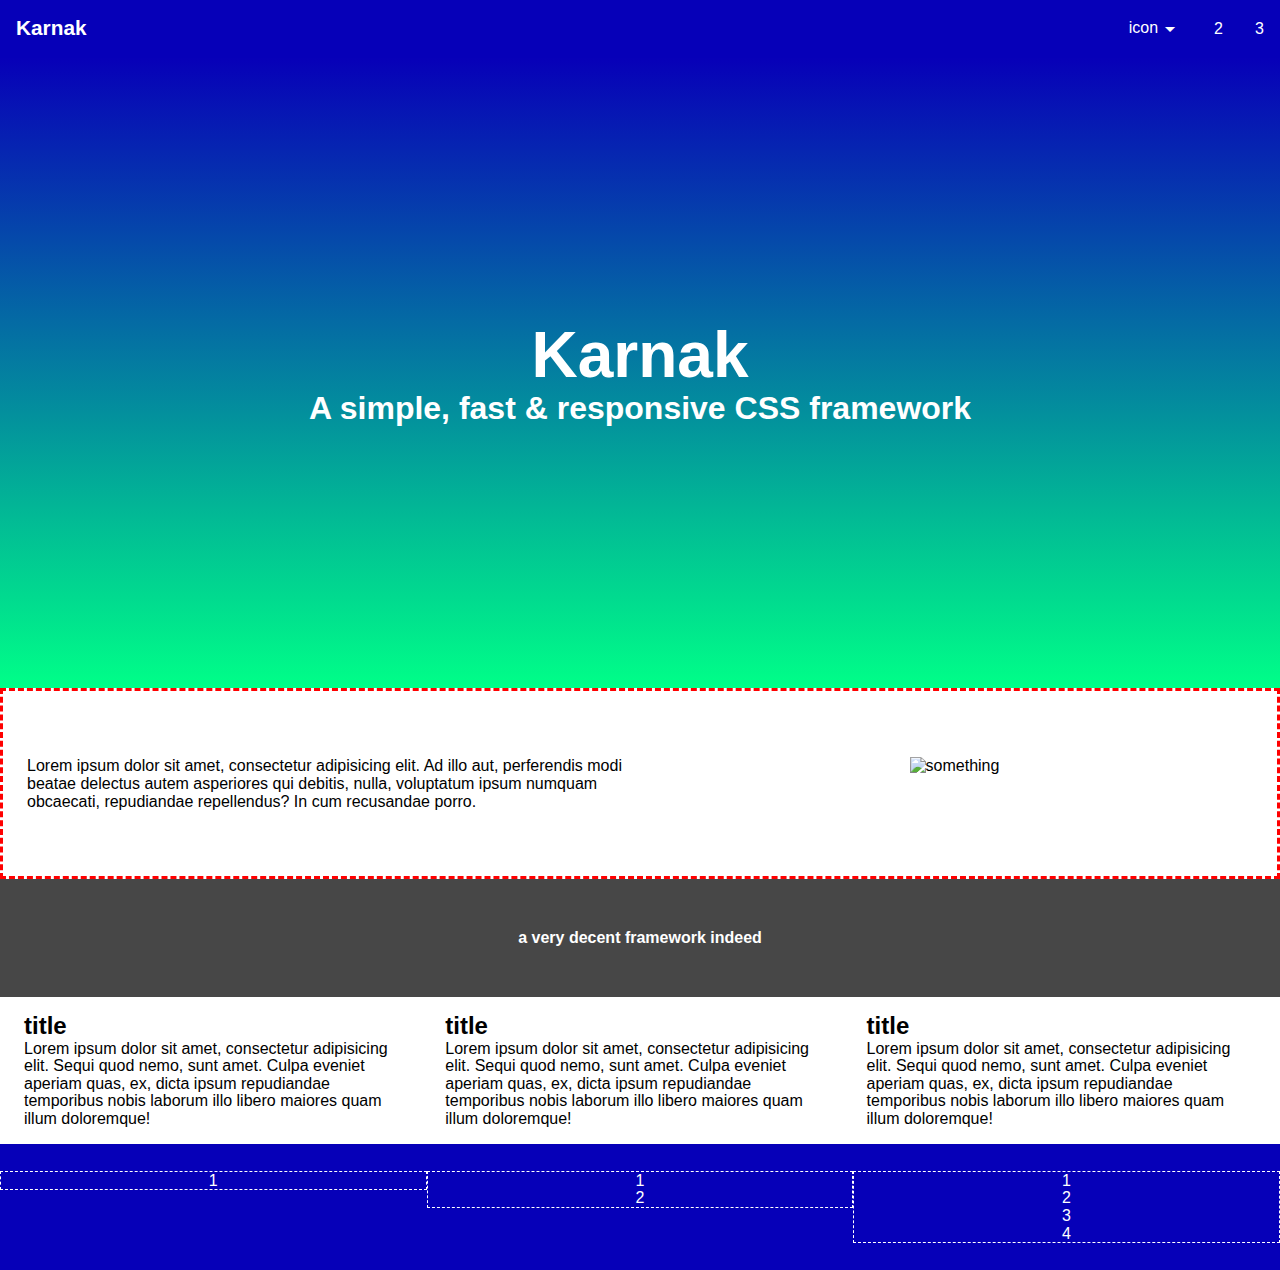
==== commit 11747e2f: "ajustes generales" ====
--- a/index.html
+++ b/index.html
@@ -17,24 +17,19 @@
     <!-- JS -->
     <script src="js/k-master.js"></script>
     <script src="vendor/modernizr/modernizr.js"></script>
-    <script src="/assets/css/less/less.min.js" type="text/javascript"></script>
+    <script src="/assets/css/less/less.min.js"></script>
     <script src="vendor/jquery/jquery.js"></script>
     <script src="vendor/jquery/jquery-ui.min.js"></script>
     <script src="js/corporate-ol.js"></script>
     <script src="vendor/aos/aos.js"></script>
     <!-- date picker -->
     
-    <script type="text/javascript" src="https://code.jquery.com/jquery-1.11.3.min.js"></script>
+    <script src="https://code.jquery.com/jquery-1.11.3.min.js"></script>
 </head>
-  <style>
-      
-      
-      
-    </style>
    <body>
        <section class="kg-container">
            <header class="kg-grid mainHeader unuscolor-d-bg" id="mainHeader">
-           <article class="[ zeb-12  zeb-m-12 ]">
+           <div class="[ zeb-12  zeb-m-12 ]">
             <div class="[ zeb-4  zeb-m-6 ]">
                 <div class="header--logo k-left">
                     <div class="desktop-top-nav__item">
@@ -47,7 +42,7 @@
                     <div class="desktop-top-nav__list k-bar">
                         <div class="desktop-top-nav__item">                            
                                 <div class="k-dropdown-hover">
-                                    <div class="k-btn unus-d-hover albus-txt align-center flexxer">icon<span class="material-icons">arrow_drop_down</span></div>
+                                    <div class="k-btn unus-d-hover albus-txt align-center flexxer">icon<span class="material-icons k-vert-center">arrow_drop_down</span></div>
                                     <div class="k-dropdown-content duocolor-d-bg">
                                         <a href="" class="desktop-main-nav__sub-menu__item k-block k-padding-tiny duo-d-hover txt-left">
                                         <span class="k-container">link1</span></a>   
@@ -83,7 +78,7 @@
                 
             </div>            
             <!-- -->
-        </article>
+        </div>
             
             </header>
             <!-- HIDDEN MENU que aparece despues de scrollear 100px -->
@@ -163,7 +158,7 @@
                
            </div>
            </div> 
-           <footer class="kg-grid mainFooter septemcolor-d-bg clearfix">
+           <footer class="kg-grid mainFooter unuscolor-d-bg clearfix">
            <div class="zeb-12 zeb-m-12 k-padding-small">
                <div class="zeb-4 zeb-m-12 footerColumns">
                    <p>1</p>
@@ -197,7 +192,9 @@
            </div>
            </footer>
        </section>
-       <script type="application/javascript">
+       
+       <!-- JQ  -->
+       <script>
        
            $(document).ready(function() {
         var headerTop = $('#mainHeader').offset().top;
@@ -216,8 +213,7 @@
         });
     });
        </script>
-   </body>
-   <script>
+       <script>
     
 function k_open() {
     document.getElementById("mobileMenu_bar").style.width = "100%";
@@ -268,4 +264,6 @@
 
     
     </script>
+        <!-- // JQ  -->
+   </body>
     </html>--- a/css/yoursite.css
+++ b/css/yoursite.css
@@ -1 +1 @@
-.k-btn{border:none;display:inline-block;outline:0;padding:8px 16px;vertical-align:middle;overflow:hidden;text-decoration:none;text-align:center;cursor:pointer;white-space:nowrap;-webkit-touch-callout:none;-webkit-user-select:none;-moz-user-select:none;-ms-user-select:none;user-select:none}input[type="text"]{background-color:rgba(255,255,255,0.7);height:30px;width:100%;border-radius:3px;border:1px solid #999;padding:5px}input[type="text"] p{padding:5px}select{background-color:rgba(255,255,255,0.7);height:30px;width:100%;border-radius:3px;border:1px solid #999;padding:5px}select p{padding:5px}.unuscolor-b-bg{background-color:hsl(0,0%,100%)}.unuscolor-b-bg h1,.unuscolor-b-bg h2,.unuscolor-b-bg h3,.unuscolor-b-bg h4,.unuscolor-b-bg h5,.unuscolor-b-bg h6,.unuscolor-b-bg p,.unuscolor-b-bg a{color:#000}.unus-b-hover:hover{background-color:hsl(0,0%,90%);-webkit-transition:.3s;transition:.3s}.unus-b-hover:active{background-color:hsl(0,0%,87%);-webkit-transition:.3s;transition:.3s}.duocolor-b-bg{background-color:hsl(0,0%,40%)}.duocolor-b-bg h1,.duocolor-b-bg h2,.duocolor-b-bg h3,.duocolor-b-bg h4,.duocolor-b-bg h5,.duocolor-b-bg h6,.duocolor-b-bg p,.duocolor-b-bg a,.duocolor-b-bg code,.duocolor-b-bg em{color:#fff}.duo-b-hover:hover{background-color:hsl(0,0%,30%);-webkit-transition:.3s;transition:.3s}.duo-b-hover:active{background-color:hsl(0,0%,27%);-webkit-transition:.3s;transition:.3s}.trescolor-b-bg{background-color:#0dff00}.trescolor-b-bg h1,.trescolor-b-bg h2,.trescolor-b-bg h3,.trescolor-b-bg h4,.trescolor-b-bg h5,.trescolor-b-bg h6,.trescolor-b-bg p,.trescolor-b-bg a,.trescolor-b-bg code,.trescolor-b-bg em{color:#000}.tres-b-hover:hover{background-color:#0acc00;-webkit-transition:.3s;transition:.3s}.tres-b-hover:active{background-color:#0abd00;-webkit-transition:.3s;transition:.3s}.quattorcolor-b-bg{background-color:hsl(0,0%,40%)}.quattorcolor-b-bg h1,.quattorcolor-b-bg h2,.quattorcolor-b-bg h3,.quattorcolor-b-bg h4,.quattorcolor-b-bg h5,.quattorcolor-b-bg h6,.quattorcolor-b-bg p,.quattorcolor-b-bg a,.quattorcolor-b-bg code,.quattorcolor-b-bg em{color:#fff}.quattor-b-hover:hover{background-color:hsl(0,0%,30%);-webkit-transition:.3s;transition:.3s}.quattor-b-hover:active{background-color:hsl(0,0%,27%);-webkit-transition:.3s;transition:.3s}.quinquecolor-b-bg{background-color:hsl(0,0%,92%)}.quinquecolor-b-bg h1,.quinquecolor-b-bg h2,.quinquecolor-b-bg h3,.quinquecolor-b-bg h4,.quinquecolor-b-bg h5,.quinquecolor-b-bg h6,.quinquecolor-b-bg p,.quinquecolor-b-bg a,.quinquecolor-b-bg code,.quinquecolor-b-bg em{color:#000}.quinque-b-hover:hover{background-color:hsl(0,0%,82%);-webkit-transition:.3s;transition:.3s}.quinque-b-hover:active{background-color:hsl(0,0%,79%);-webkit-transition:.3s;transition:.3s}.sexcolor-b-bg{background-color:#ccc}.sexcolor-b-bg h1,.sexcolor-b-bg h2,.sexcolor-b-bg h3,.sexcolor-b-bg h4,.sexcolor-b-bg h5,.sexcolor-b-bg h6,.sexcolor-b-bg p,.sexcolor-b-bg a,.sexcolor-b-bg code,.sexcolor-b-bg em{color:#000}.sex-b-hover:hover{background-color:#b3b3b3;-webkit-transition:.3s;transition:.3s}.sex-b-hover:active{background-color:#ababab;-webkit-transition:.3s;transition:.3s}.septemcolor-b-bg{background-color:hsl(0,0%,100%)}.septemcolor-b-bg h1,.septemcolor-b-bg h2,.septemcolor-b-bg h3,.septemcolor-b-bg h4,.septemcolor-b-bg h5,.septemcolor-b-bg h6,.septemcolor-b-bg p,.septemcolor-b-bg a,.septemcolor-b-bg code,.septemcolor-b-bg em{color:#000}.septem-b-hover:hover{background-color:hsl(0,0%,30%);-webkit-transition:.3s;transition:.3s}.septem-b-hover:active{background-color:hsl(0,0%,27%);-webkit-transition:.3s;transition:.3s}.unuscolor-d-bg{background-color:hsl(16,100%,35%)}.unuscolor-d-bg h1,.unuscolor-d-bg h2,.unuscolor-d-bg h3,.unuscolor-d-bg h4,.unuscolor-d-bg h5,.unuscolor-d-bg h6,.unuscolor-d-bg p,.unuscolor-d-bg a,.unuscolor-d-bg code,.unuscolor-d-bg em{color:#fff}.unus-d-hover:hover{background-color:hsl(16,100%,25%);-webkit-transition:.3s;transition:.3s}.unus-d-hover:active{background-color:hsl(16,100%,22%);-webkit-transition:.3s;transition:.3s}.duocolor-d-bg{background-color:#c25933}.duocolor-d-bg h1,.duocolor-d-bg h2,.duocolor-d-bg h3,.duocolor-d-bg h4,.duocolor-d-bg h5,.duocolor-d-bg h6,.duocolor-d-bg p,.duocolor-d-bg a,.duocolor-d-bg code,.duocolor-d-bg em{color:#fff}.duo-d-hover:hover{background-color:#994728;-webkit-transition:.3s;transition:.3s}.duo-d-hover:active{background-color:#8d4125;-webkit-transition:.3s;transition:.3s}.trescolor-d-bg{background-color:#ff9525}.trescolor-d-bg h1,.trescolor-d-bg h2,.trescolor-d-bg h3,.trescolor-d-bg h4,.trescolor-d-bg h5,.trescolor-d-bg h6,.trescolor-d-bg p,.trescolor-d-bg a,.trescolor-d-bg code,.trescolor-d-bg em{color:#fff}.tres-d-hover:hover{background-color:#f17c00;-webkit-transition:.3s;transition:.3s}.tres-d-hover:active{background-color:#e27400;-webkit-transition:.3s;transition:.3s}.quattorcolor-d-bg{background-color:hsl(16,100%,95%)}.quattorcolor-d-bg h1,.quattorcolor-d-bg h2,.quattorcolor-d-bg h3,.quattorcolor-d-bg h4,.quattorcolor-d-bg h5,.quattorcolor-d-bg h6,.quattorcolor-d-bg p,.quattorcolor-d-bg a,.quattorcolor-d-bg code,.quattorcolor-d-bg em{color:#000}.quattor-d-hover:hover{background-color:hsl(16,100%,85%);-webkit-transition:.3s;transition:.3s}.quattor-d-hover:active{background-color:hsl(16,100%,82%);-webkit-transition:.3s;transition:.3s}.quinquecolor-d-bg{background-color:#faf0ed}.quinquecolor-d-bg h1,.quinquecolor-d-bg h2,.quinquecolor-d-bg h3,.quinquecolor-d-bg h4,.quinquecolor-d-bg h5,.quinquecolor-d-bg h6,.quinquecolor-d-bg p,.quinquecolor-d-bg a,.quinquecolor-d-bg code,.quinquecolor-d-bg em{color:#000}.quinque-d-hover:hover{background-color:#eed1c6;-webkit-transition:.3s;transition:.3s}.quinque-d-hover:active{background-color:#eac7ba;-webkit-transition:.3s;transition:.3s}.sexcolor-d-bg{background-color:hsl(16,100%,75%)}.sexcolor-d-bg h1,.sexcolor-d-bg h2,.sexcolor-d-bg h3,.sexcolor-d-bg h4,.sexcolor-d-bg h5,.sexcolor-d-bg h6,.sexcolor-d-bg p,.sexcolor-d-bg a,.sexcolor-d-bg code,.sexcolor-d-bg em{color:#000}.sex-d-hover:hover{background-color:hsl(16,100%,65%);-webkit-transition:.3s;transition:.3s}.sex-d-hover:active{background-color:hsl(16,100%,62%);-webkit-transition:.3s;transition:.3s}.septemcolor-d-bg{background-color:hsl(61,100%,35%)}.septemcolor-d-bg h1,.septemcolor-d-bg h2,.septemcolor-d-bg h3,.septemcolor-d-bg h4,.septemcolor-d-bg h5,.septemcolor-d-bg h6,.septemcolor-d-bg p,.septemcolor-d-bg a,.septemcolor-d-bg code,.septemcolor-d-bg em{color:#fff}.septem-d-hover:hover{background-color:hsl(61,100%,25%);-webkit-transition:.3s;transition:.3s}.septem-d-hover:active{background-color:hsl(61,100%,22%);-webkit-transition:.3s;transition:.3s}.unuscolor-bg{background-color:hsl(0,0%,18%)}.duocolor-bg{background-color:hsl(0,0%,28%)}.trescolor-bg{background-color:#ff9525}.quattorcolor-bg{background-color:#2f2f2f}.quinquecolor-bg{background-color:hsl(0,0%,88%)}.sexcolor-bg{background-color:#c6d0df}.septemcolor-bg{background-color:hsl(180,90%,48%)}.albus-bg{background-color:#ffffff}.nigrum-bg{background-color:#000000}.unuscolor-txt{color:hsl(0,0%,18%)}.duocolor-txt{color:#4f99db}.trescolor-txt{color:#ff9525}.quattorcolor-txt{color:#2f2f2f}.quinquecolor-txt{color:#f3f5f8}.sexcolor-txt{color:#c6d0df}.septemcolor-txt{color:#99aac3}.albus-txt{color:#ffffff}.nigrum-txt{color:#000000}.unus-hover:hover{background-color:hsl(0,0%,8%);-webkit-transition:.3s;transition:.3s}.unus-hover:active{background-color:hsl(0,0%,0%);-webkit-transition:.3s;transition:.3s}.duo-hover:hover{background-color:#2a80cd;-webkit-transition:.3s;transition:.3s}.duo-hover:active{background-color:#2673b8;-webkit-transition:.3s;transition:.3s}.tres-hover:hover{background-color:#f17c00;-webkit-transition:.3s;transition:.3s}.tres-hover:active{background-color:#d76f00;-webkit-transition:.3s;transition:.3s}.quattor-hover:hover{background-color:#161616;-webkit-transition:.3s;transition:.3s}.quattor-hover:active{background-color:#090909;-webkit-transition:.3s;transition:.3s}.quinque-hover:hover{background-color:#d3dae5;-webkit-transition:.3s;transition:.3s}.quinque-hover:active{background-color:#c3cddc;-webkit-transition:.3s;transition:.3s}.sex-hover:hover{background-color:#a5b5cd;-webkit-transition:.3s;transition:.3s}.sex-hover:active{background-color:#95a8c3;-webkit-transition:.3s;transition:.3s}.septem-hover:hover{background-color:hsl(180,90%,38%);-webkit-transition:.3s;transition:.3s}.septem-hover:active{background-color:hsl(180,90%,28%);-webkit-transition:.3s;transition:.3s}.alert-red-bg{background-color:red}.alert-flavo-bg{background-color:yellow}.alert-viridi-bg{background-color:green}body{box-sizing:border-box !important}html{line-height:1.1;-webkit-font-smoothing:antialiased;-moz-osx-font-smoothing:grayscale;text-rendering:optimizeLegibility}*,*:before,*:after{box-sizing:inherit}body,html,h1,h2,h3,h4,h5,h6,p{margin:0;padding:0}.kg-container{display:grid;grid-template-areas:'header header header header' 'cover cover cover cover' 'content content content content' 'footer footer footer footer'}.mainHeader{grid-area:header}.mainCover{grid-area:cover}.mainSidebar{grid-area:sidebar}.mainContent{grid-area:content}.mainFooter{grid-area:footer}.kg-grid{border:2px dashed red}[class*="zeb-"]{float:left}@media only screen and (min-width:641px){.zeb-1{width:8.33%}.zeb-2{width:16.66%}.zeb-3{width:25%}.zeb-4{width:33.33%}.zeb-5{width:41.66%}.zeb-6{width:50%}.zeb-7{width:58.33%}.zeb-8{width:66.66%}.zeb-9{width:75%}.zeb-10{width:83.33%}.zeb-11{width:91.66%}.zeb-12{width:100%}}@media only screen and (max-width:640px){.zeb-m-1{width:8.33%}.zeb-m-2{width:16.66%}.zeb-m-3{width:25%}.zeb-m-4{width:33.33%}.zeb-m-5{width:41.66%}.zeb-m-6{width:50%}.zeb-m-7{width:58.33%}.zeb-m-8{width:66.66%}.zeb-m-9{width:75%}.zeb-m-10{width:83.33%}.zeb-m-11{width:91.66%}.zeb-m-12{width:100%}}@media (max-width:640px){.k-hide-small{display:none!important}}@media (max-width:992px) and (min-width:641px){.k-hide-medium{display:none !important}}@media (min-width:993px){.k-hide-large{display:none!important}}img,video,canvas{max-width:100%!important}#wrapper{min-height:100vh;display:table}#wrapper:after{content:'';display:block}.clearfix:after{visibility:hidden;display:block;font-size:0;content:" ";clear:both;height:0}ul{list-style:none;margin:0;padding:0}.nos::after{content:"";clear:both;display:block}.main-nos{max-width:1141px;margin:0 auto;position:relative}.k-container{padding:.01em 8px}.k-container :before{content:"";display:table;clear:both}.k-container :after{content:"";display:table;clear:both}.k-panel{position:relative;padding:.01em 16px;margin-top:16px;margin-bottom:16px}.k-panel :before{content:"";display:table;clear:both}.k-panel :after{content:"";display:table;clear:both}.k-relative{position:relative}.k-relative :before{content:"";display:table;clear:both}.k-relative :after{content:"";display:table;clear:both}.k-block{display:block;width:100%}.k-left-align{text-align:left !important}.k-right-align{text-align:right !important}.k-justify{text-align:justify !important}.k-center{text-align:center !important}.k-margin{margin:13px !important}.k-margin-top{margin-top:13px !important}.k-margin-bottom{margin-bottom:13px !important}.k-margin-left{margin-left:13px !important}.k-margin-right{margin-right:13px !important}.k-display-topleft{position:absolute;left:0;top:0}.k-display-topright{position:absolute;right:0;top:0}.k-display-bottomleft{position:absolute;left:0;bottom:0}.k-display-bottomright{position:absolute;right:0;bottom:0}.k-display-middle{position:absolute;top:50%;left:50%;-webkit-transform:translate(-50%, -50%);transform:translate(-50%, -50%);-ms-transform:translate(-50%, -50%)}.k-display-left{position:absolute;top:50%;left:0%;-webkit-transform:translate(0%, -50%);transform:translate(0%, -50%);-ms-transform:translate(0%, -50%)}.k-display-right{position:absolute;top:50%;right:0%;-webkit-transform:translate(0%, -50%);transform:translate(0%, -50%);-ms-transform:translate(0%, -50%)}.k-display-topmiddle{position:absolute;left:50%;top:0;-webkit-transform:translate(-50%, 0%);transform:translate(-50%, 0%);-ms-transform:translate(-50%, 0%)}.k-display-bottommiddle{position:absolute;left:50%;bottom:0;-webkit-transform:translate(-50%, 0%);transform:translate(-50%, 0%);-ms-transform:translate(-50%, 0%)}.k-left{float:left !important}.k-right{float:right !important}.k-show{display:block!important}.k-hide{display:none}.border-test{border:3px dashed red}.flexxer{display:-webkit-box;display:flex}.flexxer-row{-webkit-box-orient:horizontal;-webkit-box-direction:normal;flex-direction:row}.flexxer-column{-webkit-box-orient:vertical;-webkit-box-direction:normal;flex-direction:column}.wrapit{flex-wrap:wrap}.just-center{justify-content:center;-webkit-box-pack:center;-ms-flex-pack:center}.just-start{justify-content:flex-start;-webkit-box-pack:flex-start;-ms-flex-pack:flex-start}.just-end{justify-content:flex-end;-webkit-box-pack:flex-end;-ms-flex-pack:flex-end}.just-around{justify-content:space-around;-webkit-box-pack:space-around;-ms-flex-pack:space-around}.just-between{justify-content:space-between;-webkit-box-pack:space-between;-ms-flex-pack:space-between}.align-center{align-items:center;-webkit-box-align:center;-ms-flex-align:center}.align-stretch{align-items:stretch;-webkit-box-align:stretch;-ms-flex-align:stretch}.align-start{align-items:flex-start;-webkit-box-align:flex-start;-ms-flex-align:flex-start}.align-end{align-items:flex-end;-webkit-box-align:flex-end;-ms-flex-align:flex-end}.align-base{align-items:baseline;-webkit-box-align:baseline;-ms-flex-align:baseline}.body-font{font-family:"Lato",sans-serif}.body-font-size{font-size:1em}body,html{font-family:"Lato",sans-serif;font-size:1em;text-rendering:optimizeLegibility}h1{font-family:"Lato",sans-serif;font-size:4em}h2{font-family:"Lato",sans-serif;font-size:3em}h3{font-family:"Lato",sans-serif;font-size:2em}h4{font-family:"Lato",sans-serif;font-size:1.5em}h5{font-family:"Lato",sans-serif;font-size:1em}h6{font-family:"Lato",sans-serif;font-size:.5em}p{font-family:"Lato",sans-serif;font-size:1em;display:inline-block;box-decoration-break:clone;-webkit-box-decoration-break:clone;-o-box-decoration-break:clone;font-weight:normal}.txt-small{font-size:.9em}.txt-smaller{font-size:.8em}.txt-tiny{font-size:.7em}.txt-bigger{font-size:1.3em}.txt-bolder{font-weight:bolder}.txt-bold{font-weight:bold}.txt-light{font-weight:lighter}.txt-it{font-style:italic}.txt-center{text-align:center}.txt-right{text-align:right}.txt-left{text-align:left}.submenu-txt{font-weight:600}.caps{text-transform:uppercase}.k-bar{width:100%;overflow:hidden}.k-bar .k-bar-item{padding:8px 16px;float:left;width:auto;border:none;outline:none;display:block}.k-bar .k-dropdown-hover,.k-bar .k-dropdown-click{position:static;float:left}.k-bar .k-button{white-space:normal}.k-bar-block .k-bar-item{width:100%;display:block;padding:8px 16px;text-align:left;border:none;outline:none;white-space:normal;float:none}.k-bar-block.k-center .k-bar-item{text-align:center}.k-bar-block .k-dropdown-hover,.k-bar-block .k-dropdown-click{width:100%}.k-bar-block .k-dropdown-hover .k-dropdown-content,.k-bar-block .k-dropdown-click .k-dropdown-content{min-width:100%}.k-bar-block .k-dropdown-hover .k-button,.k-bar-block .k-dropdown-click .k-button{width:100%;text-align:left;padding:8px 16px}.k-bar .k-dropdown-hover,.k-bar .k-dropdown-click{position:static;float:left}.k-dropdown-hover:hover .k-dropdown-content{display:block;z-index:1}.k-dropdown-content{cursor:auto;display:none;position:absolute;margin:0;padding:0;width:auto}.k-padding-huge{padding:20vh 0}.k-padding-big{padding:50px 0}.k-padding-small{padding:3vh 0}.k-padding-tiny{padding:1vh 0}.k-vert-center{vertical-align:middle}.k-title-padding{padding:8px}.k-warning-panel{margin:20px 0;border:1px solid red}.k-block-padding{padding:10px}.k-input-success{border:1px solid green!important}.k-input-error{border:1px solid red!important}.k-cell-row{display:table;width:100%}.k-cell{display:table-cell}.k-cell-top{vertical-align:top}.k-cell-middle{vertical-align:middle}.k-cell-bottom{vertical-align:bottom}.k-sidebar{height:100%;width:0;position:fixed!important;z-index:1;left:0;top:0;overflow-x:hidden;-webkit-transition-duration:.3s;transition-duration:.3s;-webkit-transition-timing-function:cubic-bezier(.042, 0, .28, 1);transition-timing-function:cubic-bezier(.042, 0, .28, 1)}#mainHiddenMenu{position:fixed;top:0;left:0;z-index:9}.mainHiddenMenufadeIn{-webkit-animation:iappearfromtoptobottom;animation:iappearfromtoptobottom;-webkit-animation-duration:.3s;animation-duration:.3s;-webkit-animation-timing-function:cubic-bezier(.165, .84, .44, 1);animation-timing-function:cubic-bezier(.165, .84, .44, 1)}@-webkit-keyframes iappearfromtoptobottom{0%{top:-100px}100%{top:0}}@keyframes iappearfromtoptobottom{0%{top:-100px}100%{top:0}}.mainHeader{height:auto;color:#fff}.desktop-top-nav__list{display:-webkit-box;display:flex;-webkit-box-orient:horizontal;-webkit-box-direction:normal;flex-direction:row;justify-content:space-around;-webkit-box-pack:space-around;-ms-flex-pack:space-around;align-items:center;-webkit-box-align:center;-ms-flex-align:center}.desktop-top-nav__item{text-align:center;display:block;width:100%;cursor:pointer;padding:1vh 0}.desktop-main-menu__list{display:-webkit-box;display:flex;-webkit-box-orient:horizontal;-webkit-box-direction:normal;flex-direction:row;justify-content:flex-end;-webkit-box-pack:flex-end;-ms-flex-pack:flex-end;align-items:flex-end;-webkit-box-align:flex-end;-ms-flex-align:flex-end}.desktop-main-menu__item{text-align:center;display:block;width:100%;cursor:pointer}.mobile-main-nav__menu{display:-webkit-box;display:flex;-webkit-box-orient:vertical;-webkit-box-direction:normal;flex-direction:column;justify-content:flex-start;-webkit-box-pack:flex-start;-ms-flex-pack:flex-start;align-items:center;-webkit-box-align:center;-ms-flex-align:center}.desktop-main-nav__sub-menu__item{width:100%}.desktop-main-content_cover{min-height:350px;max-height:350px;height:auto}@media screen and (max-height:600px){.desktop-main-content_cover{min-height:200px;max-height:200px}}.desktop-main-content_cover video{z-index:-1}.desktop-main-content_cover__img__specs{background-position:center center;background-size:100% 100%;background-repeat:no-repeat;overflow:hidden}.desktop-main-content_cover__img{background-image:url('')}.desktop-main-container_cover__searchbox{z-index:1}.desktop-main-container_cover__searchbox__container{display:-webkit-box;display:flex;-webkit-box-orient:horizontal;-webkit-box-direction:normal;flex-direction:row;justify-content:space-around;-webkit-box-pack:space-around;-ms-flex-pack:space-around;align-items:center;-webkit-box-align:center;-ms-flex-align:center}.mainCover{height:auto;min-height:400px}.imma-parallax-cover{height:auto;min-height:70vh;background-image:url('/media/beach-1701066_1920.jpg');background-attachment:fixed;background-position:center bottom;background-repeat:no-repeat;background-size:cover}.mainContent{height:auto;min-height:50vh}.mainFooter{height:auto;min-height:100px}.footerColumns{display:-webkit-box;display:flex;-webkit-box-orient:horizontal;-webkit-box-direction:normal;flex-direction:row;flex-wrap:wrap;align-items:center;-webkit-box-align:center;-ms-flex-align:center;justify-content:space-around;-webkit-box-pack:space-around;-ms-flex-pack:space-around;border:1px dashed white}.cards-container{display:-webkit-box;display:flex;-webkit-box-orient:horizontal;-webkit-box-direction:normal;flex-direction:row;flex-wrap:wrap;align-items:center;-webkit-box-align:center;-ms-flex-align:center;justify-content:space-around;-webkit-box-pack:space-around;-ms-flex-pack:space-around}.card{margin:5px 3px}.card-3{flex-basis:32%;-ms-flex-preferred-size:32%;text-align:center;border:1px solid #e6e6e6}@media only screen and (min-width:768px) and (max-width: 1023px){.card-3{flex-basis:49%;-ms-flex-preferred-size:49%}}@media only screen and (min-width:321px) and (max-width: 767px){.card-3{flex-basis:99%;-ms-flex-preferred-size:99%}}@media only screen and (min-width:1px) and (max-width: 320px){.card-3{flex-basis:99%;-ms-flex-preferred-size:99%}}.card-2{flex-basis:49%;-ms-flex-preferred-size:49%;text-align:center;border:1px solid #e6e6e6}@media only screen and (min-width:768px) and (max-width: 1023px){.card-2{flex-basis:49%;-ms-flex-preferred-size:49%}}@media only screen and (min-width:321px) and (max-width: 767px){.card-2{flex-basis:99%;-ms-flex-preferred-size:99%}}@media only screen and (min-width:1px) and (max-width: 320px){.card-2{flex-basis:99%;-ms-flex-preferred-size:99%}}.card-3-img-container{position:relative;width:100%;height:200px;max-height:200px;overflow:hidden}.card-3-img-container .card-img{width:100%;height:auto;-o-object-fit:fill;object-fit:fill;position:absolute;top:50%;left:50%;-webkit-transform:translate(-50%, -50%);transform:translate(-50%, -50%);-ms-transform:translate(-50%, -50%)}.card-2-img-container{position:relative;width:100%;height:300px;max-height:300px;overflow:hidden}.card-2-img-container .card-img{width:100%;height:auto;-o-object-fit:fill;object-fit:fill;position:absolute;top:50%;left:50%;-webkit-transform:translate(-50%, -50%);transform:translate(-50%, -50%);-ms-transform:translate(-50%, -50%)}.card-row-container ul{display:-webkit-box;display:flex;-webkit-box-orient:horizontal;-webkit-box-direction:normal;flex-direction:row;justify-content:space-around;-webkit-box-pack:space-around;-ms-flex-pack:space-around;align-items:center;-webkit-box-align:center;-ms-flex-align:center;padding:1vh 0;background-color:#f2f2f2}.card-row-container li{background-color:#fff;margin:3px;padding:2px;text-align:center;text-align:-webkit-center;border:1px solid #e6e6e6;border-radius:3px}.card-row-container li p{font-size:.8em}.card-row-container li table tr:nth-child(odd) p{font-size:.8em;color:#777}.card-row-container li table tr:nth-child(even) p{font-size:.9em;color:#000;font-weight:600}.card-row-container .li-3 li{flex-basis:33%;-ms-flex-preferred-size:33%}.card-row-container .li-2 li{flex-basis:50%;-ms-flex-preferred-size:50%}.card-row-container .li-1 li{flex-basis:100%;-ms-flex-preferred-size:100%}.pointit{cursor:pointer}.material-icons{align-self:baseline;vertical-align:baseline}.material-icons.md-18{font-size:18px}.material-icons.md-24{font-size:24px}.material-icons.md-36{font-size:36px}.material-icons.md-48{font-size:48px}.material-icons.md-dark{color:rgba(0,0,0,0.54)}.material-icons.md-dark.md-inactive{color:rgba(0,0,0,0.26)}.material-icons.md-light{color:#fff}.material-icons.md-light.md-inactive{color:rgba(255,255,255,0.3)}+[class*="zeb-"]{float:left}@media only screen and (min-width:641px){.zeb-1{width:8.33%}.zeb-2{width:16.66%}.zeb-3{width:25%}.zeb-4{width:33.33%}.zeb-5{width:41.66%}.zeb-6{width:50%}.zeb-7{width:58.33%}.zeb-8{width:66.66%}.zeb-9{width:75%}.zeb-10{width:83.33%}.zeb-11{width:91.66%}.zeb-12{width:100%}}@media only screen and (max-width:640px){.zeb-m-1{width:8.33%}.zeb-m-2{width:16.66%}.zeb-m-3{width:25%}.zeb-m-4{width:33.33%}.zeb-m-5{width:41.66%}.zeb-m-6{width:50%}.zeb-m-7{width:58.33%}.zeb-m-8{width:66.66%}.zeb-m-9{width:75%}.zeb-m-10{width:83.33%}.zeb-m-11{width:91.66%}.zeb-m-12{width:100%}}@media (max-width:640px){.k-hide-small{display:none!important}}@media (max-width:992px) and (min-width:641px){.k-hide-medium{display:none !important}}@media (min-width:993px){.k-hide-large{display:none!important}}body{box-sizing:border-box !important}html{line-height:1.1;-webkit-font-smoothing:antialiased;-moz-osx-font-smoothing:grayscale;text-rendering:optimizeLegibility}*,*:before,*:after{box-sizing:inherit}body,html,h1,h2,h3,h4,h5,h6,p{margin:0;padding:0}.kg-container{display:grid;grid-template-areas:'header header header header' 'cover cover cover cover' 'content content content content' 'footer footer footer footer'}.mainHeader{grid-area:header}.mainCover{grid-area:cover}.mainSidebar{grid-area:sidebar}.mainContent{grid-area:content}.mainFooter{grid-area:footer}img,video,canvas{max-width:100%!important}#wrapper{min-height:100vh;display:table}#wrapper:after{content:'';display:block}.clearfix:after{visibility:hidden;display:block;font-size:0;content:" ";clear:both;height:0}ul{list-style:none;margin:0;padding:0}.nos::after{content:"";clear:both;display:block}.main-nos{max-width:1141px;margin:0 auto;position:relative}.k-container{padding:.01em 8px}.k-container :before{content:"";display:table;clear:both}.k-container :after{content:"";display:table;clear:both}.k-panel{position:relative;padding:.01em 16px;margin-top:16px;margin-bottom:16px}.k-panel :before{content:"";display:table;clear:both}.k-panel :after{content:"";display:table;clear:both}.k-relative{position:relative}.k-relative :before{content:"";display:table;clear:both}.k-relative :after{content:"";display:table;clear:both}.k-block{display:block;width:100%}.k-left-align{text-align:left !important}.k-right-align{text-align:right !important}.k-justify{text-align:justify !important}.k-center{text-align:center !important}.k-margin{margin:13px !important}.k-margin-top{margin-top:13px !important}.k-margin-bottom{margin-bottom:13px !important}.k-margin-left{margin-left:13px !important}.k-margin-right{margin-right:13px !important}.k-display-topleft{position:absolute;left:0;top:0}.k-display-topright{position:absolute;right:0;top:0}.k-display-bottomleft{position:absolute;left:0;bottom:0}.k-display-bottomright{position:absolute;right:0;bottom:0}.k-display-middle{position:absolute;top:50%;left:50%;-webkit-transform:translate(-50%, -50%);transform:translate(-50%, -50%);-ms-transform:translate(-50%, -50%)}.k-display-left{position:absolute;top:50%;left:0%;-webkit-transform:translate(0%, -50%);transform:translate(0%, -50%);-ms-transform:translate(0%, -50%)}.k-display-right{position:absolute;top:50%;right:0%;-webkit-transform:translate(0%, -50%);transform:translate(0%, -50%);-ms-transform:translate(0%, -50%)}.k-display-topmiddle{position:absolute;left:50%;top:0;-webkit-transform:translate(-50%, 0%);transform:translate(-50%, 0%);-ms-transform:translate(-50%, 0%)}.k-display-bottommiddle{position:absolute;left:50%;bottom:0;-webkit-transform:translate(-50%, 0%);transform:translate(-50%, 0%);-ms-transform:translate(-50%, 0%)}.k-left{float:left !important}.k-right{float:right !important}.k-show{display:block!important}.k-hide{display:none}.border-test{border:3px dashed red}.flexxer{display:-webkit-box;display:flex}.flexxer-row{-webkit-box-orient:horizontal;-webkit-box-direction:normal;flex-direction:row}.flexxer-column{-webkit-box-orient:vertical;-webkit-box-direction:normal;flex-direction:column}.wrapit{flex-wrap:wrap}.just-center{justify-content:center;-webkit-box-pack:center;-ms-flex-pack:center}.just-start{justify-content:flex-start;-webkit-box-pack:flex-start;-ms-flex-pack:flex-start}.just-end{justify-content:flex-end;-webkit-box-pack:flex-end;-ms-flex-pack:flex-end}.just-around{justify-content:space-around;-webkit-box-pack:space-around;-ms-flex-pack:space-around}.just-between{justify-content:space-between;-webkit-box-pack:space-between;-ms-flex-pack:space-between}.align-center{align-items:center;-webkit-box-align:center;-ms-flex-align:center}.align-stretch{align-items:stretch;-webkit-box-align:stretch;-ms-flex-align:stretch}.align-start{align-items:flex-start;-webkit-box-align:flex-start;-ms-flex-align:flex-start}.align-end{align-items:flex-end;-webkit-box-align:flex-end;-ms-flex-align:flex-end}.align-base{align-items:baseline;-webkit-box-align:baseline;-ms-flex-align:baseline}.txt-bolder{font-weight:bolder}.txt-bold{font-weight:bold}.txt-light{font-weight:lighter}.txt-it{font-style:italic}.txt-center{text-align:center}.txt-right{text-align:right}.txt-left{text-align:left}.submenu-txt{font-weight:600}.caps{text-transform:uppercase}.pointit{cursor:pointer}.k-bar{width:100%;overflow:hidden}.k-bar .k-bar-item{padding:8px 16px;float:left;width:auto;border:none;outline:none;display:block}.k-bar .k-dropdown-hover,.k-bar .k-dropdown-click{position:static;float:left}.k-bar .k-button{white-space:normal}.k-bar-block .k-bar-item{width:100%;display:block;padding:8px 16px;text-align:left;border:none;outline:none;white-space:normal;float:none}.k-bar-block.k-center .k-bar-item{text-align:center}.k-bar-block .k-dropdown-hover,.k-bar-block .k-dropdown-click{width:100%}.k-bar-block .k-dropdown-hover .k-dropdown-content,.k-bar-block .k-dropdown-click .k-dropdown-content{min-width:100%}.k-bar-block .k-dropdown-hover .k-button,.k-bar-block .k-dropdown-click .k-button{width:100%;text-align:left;padding:8px 16px}.k-bar .k-dropdown-hover,.k-bar .k-dropdown-click{position:static;float:left}.k-dropdown-hover:hover .k-dropdown-content{display:block;z-index:1}.k-dropdown-content{cursor:auto;display:none;position:absolute;margin:0;padding:0;width:auto}.k-padding-huge{padding:20vh 0}.k-padding-big{padding:50px 0}.k-padding-small{padding:3vh 0}.k-padding-tiny{padding:1vh 0}.k-vert-center{vertical-align:middle!important}.k-title-padding{padding:8px}.k-warning-panel{margin:20px 0;border:1px solid red}.k-block-padding{padding:10px}.k-input-success{border:1px solid green!important}.k-input-error{border:1px solid red!important}.k-cell-row{display:table;width:100%}.k-cell{display:table-cell}.k-cell-top{vertical-align:top}.k-cell-middle{vertical-align:middle}.k-cell-bottom{vertical-align:bottom}.k-sidebar{height:100%;width:0;position:fixed!important;z-index:1;left:0;top:0;overflow-x:hidden;-webkit-transition-duration:.3s;transition-duration:.3s;-webkit-transition-timing-function:cubic-bezier(.042, 0, .28, 1);transition-timing-function:cubic-bezier(.042, 0, .28, 1)}#mainHiddenMenu{position:fixed;top:0;left:0;z-index:9}.mainHiddenMenufadeIn{-webkit-animation:iappearfromtoptobottom;animation:iappearfromtoptobottom;-webkit-animation-duration:.3s;animation-duration:.3s;-webkit-animation-timing-function:cubic-bezier(.165, .84, .44, 1);animation-timing-function:cubic-bezier(.165, .84, .44, 1)}@-webkit-keyframes iappearfromtoptobottom{0%{top:-100px}100%{top:0}}@keyframes iappearfromtoptobottom{0%{top:-100px}100%{top:0}}.mainHeader{height:auto}.desktop-top-nav__list{display:-webkit-box;display:flex;-webkit-box-orient:horizontal;-webkit-box-direction:normal;flex-direction:row;justify-content:space-around;-webkit-box-pack:space-around;-ms-flex-pack:space-around;align-items:center;-webkit-box-align:center;-ms-flex-align:center}.desktop-top-nav__item{text-align:center;display:block;width:100%;cursor:pointer;padding:1vh 0}.desktop-main-menu__list{display:-webkit-box;display:flex;-webkit-box-orient:horizontal;-webkit-box-direction:normal;flex-direction:row;justify-content:flex-end;-webkit-box-pack:flex-end;-ms-flex-pack:flex-end;align-items:flex-end;-webkit-box-align:flex-end;-ms-flex-align:flex-end}.desktop-main-menu__item{text-align:center;display:block;width:100%;cursor:pointer}.mobile-main-nav__menu{display:-webkit-box;display:flex;-webkit-box-orient:vertical;-webkit-box-direction:normal;flex-direction:column;justify-content:flex-start;-webkit-box-pack:flex-start;-ms-flex-pack:flex-start;align-items:center;-webkit-box-align:center;-ms-flex-align:center}.desktop-main-nav__sub-menu__item{width:100%}.desktop-main-content_cover{min-height:350px;max-height:350px;height:auto}@media screen and (max-height:600px){.desktop-main-content_cover{min-height:200px;max-height:200px}}.desktop-main-content_cover video{z-index:-1}.desktop-main-content_cover__img__specs{background-position:center center;background-size:100% 100%;background-repeat:no-repeat;overflow:hidden}.desktop-main-container_cover__searchbox{z-index:1}.desktop-main-container_cover__searchbox__container{display:-webkit-box;display:flex;-webkit-box-orient:horizontal;-webkit-box-direction:normal;flex-direction:row;justify-content:space-around;-webkit-box-pack:space-around;-ms-flex-pack:space-around;align-items:center;-webkit-box-align:center;-ms-flex-align:center}.mainCover{height:auto}.imma-parallax-cover{height:auto;background-attachment:fixed;background-position:center bottom;background-repeat:no-repeat;background-size:cover}.mainContent{height:auto}.mainFooter{height:auto}.footerColumns{display:-webkit-box;display:flex;-webkit-box-orient:horizontal;-webkit-box-direction:normal;flex-direction:row;flex-wrap:wrap;align-items:center;-webkit-box-align:center;-ms-flex-align:center;justify-content:space-around;-webkit-box-pack:space-around;-ms-flex-pack:space-around}.k-btn{border:none;display:inline-block;outline:0;padding:8px 16px;vertical-align:middle;overflow:hidden;text-decoration:none;text-align:center;cursor:pointer;white-space:nowrap;-webkit-touch-callout:none;-webkit-user-select:none;-moz-user-select:none;-ms-user-select:none;user-select:none}.body-font{font-family:"Lato",sans-serif}.body-font-size{font-size:1em}body,html{font-family:"Lato",sans-serif;font-size:1em;text-rendering:optimizeLegibility}h1{font-family:"Lato",sans-serif;font-size:4em}h2{font-family:"Lato",sans-serif;font-size:3em}h3{font-family:"Lato",sans-serif;font-size:2em}h4{font-family:"Lato",sans-serif;font-size:1.5em}h5{font-family:"Lato",sans-serif;font-size:1em}h6{font-family:"Lato",sans-serif;font-size:.5em}p{font-family:"Lato",sans-serif;font-size:1em;display:inline-block;box-decoration-break:clone;-webkit-box-decoration-break:clone;-o-box-decoration-break:clone;font-weight:normal}.txt-small{font-size:.9em}.txt-smaller{font-size:.8em}.txt-tiny{font-size:.7em}.txt-bigger{font-size:1.3em}.material-icons{align-self:baseline;vertical-align:baseline}.material-icons.md-18{font-size:18px}.material-icons.md-24{font-size:24px}.material-icons.md-36{font-size:36px}.material-icons.md-48{font-size:48px}.material-icons.md-dark{color:rgba(0,0,0,0.54)}.material-icons.md-dark.md-inactive{color:rgba(0,0,0,0.26)}.material-icons.md-light{color:#fff}.material-icons.md-light.md-inactive{color:rgba(255,255,255,0.3)}input[type="text"],input[type="password"],input[type="date"],input[type="datetime"],input[type="datetime-local"],input[type="month"],input[type="week"],input[type="email"],input[type="number"],input[type="search"],input[type="tel"],input[type="time"],input[type="url"],input[type="color"],textarea,select{margin:0!important;height:35px!important;border:0;padding:5px;transform:none;-webkit-transform:none;-moz-transform:none;text-align:center}.unuscolor-b-bg{background-color:hsl(0,0%,100%)}.unuscolor-b-bg h1,.unuscolor-b-bg h2,.unuscolor-b-bg h3,.unuscolor-b-bg h4,.unuscolor-b-bg h5,.unuscolor-b-bg h6,.unuscolor-b-bg p,.unuscolor-b-bg a{color:#000}.unus-b-hover:hover{background-color:hsl(0,0%,90%);-webkit-transition:.3s;transition:.3s}.unus-b-hover:active{background-color:hsl(0,0%,87%);-webkit-transition:.3s;transition:.3s}.duocolor-b-bg{background-color:hsl(0,0%,40%)}.duocolor-b-bg h1,.duocolor-b-bg h2,.duocolor-b-bg h3,.duocolor-b-bg h4,.duocolor-b-bg h5,.duocolor-b-bg h6,.duocolor-b-bg p,.duocolor-b-bg a,.duocolor-b-bg code,.duocolor-b-bg em{color:#fff}.duo-b-hover:hover{background-color:hsl(0,0%,30%);-webkit-transition:.3s;transition:.3s}.duo-b-hover:active{background-color:hsl(0,0%,27%);-webkit-transition:.3s;transition:.3s}.trescolor-b-bg{background-color:#0dff00}.trescolor-b-bg h1,.trescolor-b-bg h2,.trescolor-b-bg h3,.trescolor-b-bg h4,.trescolor-b-bg h5,.trescolor-b-bg h6,.trescolor-b-bg p,.trescolor-b-bg a,.trescolor-b-bg code,.trescolor-b-bg em{color:#000}.tres-b-hover:hover{background-color:#0acc00;-webkit-transition:.3s;transition:.3s}.tres-b-hover:active{background-color:#0abd00;-webkit-transition:.3s;transition:.3s}.quattorcolor-b-bg{background-color:hsl(0,0%,40%)}.quattorcolor-b-bg h1,.quattorcolor-b-bg h2,.quattorcolor-b-bg h3,.quattorcolor-b-bg h4,.quattorcolor-b-bg h5,.quattorcolor-b-bg h6,.quattorcolor-b-bg p,.quattorcolor-b-bg a,.quattorcolor-b-bg code,.quattorcolor-b-bg em{color:#fff}.quattor-b-hover:hover{background-color:hsl(0,0%,30%);-webkit-transition:.3s;transition:.3s}.quattor-b-hover:active{background-color:hsl(0,0%,27%);-webkit-transition:.3s;transition:.3s}.quinquecolor-b-bg{background-color:hsl(0,0%,92%)}.quinquecolor-b-bg h1,.quinquecolor-b-bg h2,.quinquecolor-b-bg h3,.quinquecolor-b-bg h4,.quinquecolor-b-bg h5,.quinquecolor-b-bg h6,.quinquecolor-b-bg p,.quinquecolor-b-bg a,.quinquecolor-b-bg code,.quinquecolor-b-bg em{color:#000}.quinque-b-hover:hover{background-color:hsl(0,0%,82%);-webkit-transition:.3s;transition:.3s}.quinque-b-hover:active{background-color:hsl(0,0%,79%);-webkit-transition:.3s;transition:.3s}.sexcolor-b-bg{background-color:#ccc}.sexcolor-b-bg h1,.sexcolor-b-bg h2,.sexcolor-b-bg h3,.sexcolor-b-bg h4,.sexcolor-b-bg h5,.sexcolor-b-bg h6,.sexcolor-b-bg p,.sexcolor-b-bg a,.sexcolor-b-bg code,.sexcolor-b-bg em{color:#000}.sex-b-hover:hover{background-color:#b3b3b3;-webkit-transition:.3s;transition:.3s}.sex-b-hover:active{background-color:#ababab;-webkit-transition:.3s;transition:.3s}.septemcolor-b-bg{background-color:hsl(0,0%,100%)}.septemcolor-b-bg h1,.septemcolor-b-bg h2,.septemcolor-b-bg h3,.septemcolor-b-bg h4,.septemcolor-b-bg h5,.septemcolor-b-bg h6,.septemcolor-b-bg p,.septemcolor-b-bg a,.septemcolor-b-bg code,.septemcolor-b-bg em{color:#000}.septem-b-hover:hover{background-color:hsl(0,0%,30%);-webkit-transition:.3s;transition:.3s}.septem-b-hover:active{background-color:hsl(0,0%,27%);-webkit-transition:.3s;transition:.3s}.unuscolor-d-bg{background-color:hsl(242,100%,36%)}.unuscolor-d-bg h1,.unuscolor-d-bg h2,.unuscolor-d-bg h3,.unuscolor-d-bg h4,.unuscolor-d-bg h5,.unuscolor-d-bg h6,.unuscolor-d-bg p,.unuscolor-d-bg a,.unuscolor-d-bg code,.unuscolor-d-bg em{color:#fff}.unus-d-hover:hover{background-color:hsl(242,100%,26%);-webkit-transition:.3s;transition:.3s}.unus-d-hover:active{background-color:hsl(242,100%,23%);-webkit-transition:.3s;transition:.3s}.duocolor-d-bg{background-color:#3833c6}.duocolor-d-bg h1,.duocolor-d-bg h2,.duocolor-d-bg h3,.duocolor-d-bg h4,.duocolor-d-bg h5,.duocolor-d-bg h6,.duocolor-d-bg p,.duocolor-d-bg a,.duocolor-d-bg code,.duocolor-d-bg em{color:#fff}.duo-d-hover:hover{background-color:#2c299d;-webkit-transition:.3s;transition:.3s}.duo-d-hover:active{background-color:#292591;-webkit-transition:.3s;transition:.3s}.trescolor-d-bg{background-color:#ff9525}.trescolor-d-bg h1,.trescolor-d-bg h2,.trescolor-d-bg h3,.trescolor-d-bg h4,.trescolor-d-bg h5,.trescolor-d-bg h6,.trescolor-d-bg p,.trescolor-d-bg a,.trescolor-d-bg code,.trescolor-d-bg em{color:#fff}.tres-d-hover:hover{background-color:#f17c00;-webkit-transition:.3s;transition:.3s}.tres-d-hover:active{background-color:#e27400;-webkit-transition:.3s;transition:.3s}.quattorcolor-d-bg{background-color:hsl(242,100%,96%)}.quattorcolor-d-bg h1,.quattorcolor-d-bg h2,.quattorcolor-d-bg h3,.quattorcolor-d-bg h4,.quattorcolor-d-bg h5,.quattorcolor-d-bg h6,.quattorcolor-d-bg p,.quattorcolor-d-bg a,.quattorcolor-d-bg code,.quattorcolor-d-bg em{color:#000}.quattor-d-hover:hover{background-color:hsl(242,100%,86%);-webkit-transition:.3s;transition:.3s}.quattor-d-hover:active{background-color:hsl(242,100%,83%);-webkit-transition:.3s;transition:.3s}.quinquecolor-d-bg{background-color:#eeedfa}.quinquecolor-d-bg h1,.quinquecolor-d-bg h2,.quinquecolor-d-bg h3,.quinquecolor-d-bg h4,.quinquecolor-d-bg h5,.quinquecolor-d-bg h6,.quinquecolor-d-bg p,.quinquecolor-d-bg a,.quinquecolor-d-bg code,.quinquecolor-d-bg em{color:#000}.quinque-d-hover:hover{background-color:#c7c5ef;-webkit-transition:.3s;transition:.3s}.quinque-d-hover:active{background-color:#bbb9eb;-webkit-transition:.3s;transition:.3s}.sexcolor-d-bg{background-color:hsl(242,100%,76%)}.sexcolor-d-bg h1,.sexcolor-d-bg h2,.sexcolor-d-bg h3,.sexcolor-d-bg h4,.sexcolor-d-bg h5,.sexcolor-d-bg h6,.sexcolor-d-bg p,.sexcolor-d-bg a,.sexcolor-d-bg code,.sexcolor-d-bg em{color:#fff}.sex-d-hover:hover{background-color:hsl(242,100%,66%);-webkit-transition:.3s;transition:.3s}.sex-d-hover:active{background-color:hsl(242,100%,63%);-webkit-transition:.3s;transition:.3s}.septemcolor-d-bg{background-color:hsl(287,100%,36%)}.septemcolor-d-bg h1,.septemcolor-d-bg h2,.septemcolor-d-bg h3,.septemcolor-d-bg h4,.septemcolor-d-bg h5,.septemcolor-d-bg h6,.septemcolor-d-bg p,.septemcolor-d-bg a,.septemcolor-d-bg code,.septemcolor-d-bg em{color:#fff}.septem-d-hover:hover{background-color:hsl(287,100%,26%);-webkit-transition:.3s;transition:.3s}.septem-d-hover:active{background-color:hsl(287,100%,23%);-webkit-transition:.3s;transition:.3s}.unuscolor-bg{background-color:hsl(0,0%,18%)}.duocolor-bg{background-color:hsl(0,0%,28%)}.trescolor-bg{background-color:#ff9525}.quattorcolor-bg{background-color:#2f2f2f}.quinquecolor-bg{background-color:hsl(0,0%,88%)}.sexcolor-bg{background-color:#c6d0df}.septemcolor-bg{background-color:hsl(180,90%,48%)}.albus-bg{background-color:#ffffff}.nigrum-bg{background-color:#000000}.unuscolor-txt{color:hsl(0,0%,18%)}.duocolor-txt{color:#4f99db}.trescolor-txt{color:#ff9525}.quattorcolor-txt{color:#2f2f2f}.quinquecolor-txt{color:#f3f5f8}.sexcolor-txt{color:#c6d0df}.septemcolor-txt{color:#99aac3}.albus-txt{color:#ffffff}.nigrum-txt{color:#000000}.unus-hover:hover{background-color:hsl(0,0%,8%);-webkit-transition:.3s;transition:.3s}.unus-hover:active{background-color:hsl(0,0%,0%);-webkit-transition:.3s;transition:.3s}.duo-hover:hover{background-color:#2a80cd;-webkit-transition:.3s;transition:.3s}.duo-hover:active{background-color:#2673b8;-webkit-transition:.3s;transition:.3s}.tres-hover:hover{background-color:#f17c00;-webkit-transition:.3s;transition:.3s}.tres-hover:active{background-color:#d76f00;-webkit-transition:.3s;transition:.3s}.quattor-hover:hover{background-color:#161616;-webkit-transition:.3s;transition:.3s}.quattor-hover:active{background-color:#090909;-webkit-transition:.3s;transition:.3s}.quinque-hover:hover{background-color:#d3dae5;-webkit-transition:.3s;transition:.3s}.quinque-hover:active{background-color:#c3cddc;-webkit-transition:.3s;transition:.3s}.sex-hover:hover{background-color:#a5b5cd;-webkit-transition:.3s;transition:.3s}.sex-hover:active{background-color:#95a8c3;-webkit-transition:.3s;transition:.3s}.septem-hover:hover{background-color:hsl(180,90%,38%);-webkit-transition:.3s;transition:.3s}.septem-hover:active{background-color:hsl(180,90%,28%);-webkit-transition:.3s;transition:.3s}.alert-red-bg{background-color:red}.alert-flavo-bg{background-color:yellow}.alert-viridi-bg{background-color:green}.mainHeader{color:#fff}.desktop-main-content_cover__img{background-image:url('')}.mainCover{min-height:400px}.imma-parallax-cover{min-height:70vh;background:-webkit-gradient(linear, left top, left bottom, from(#0700b8), to(#00ff88));background:linear-gradient(180deg, #0700b8 0%, #00ff88 100%)}.mainContent{min-height:50vh}.mainFooter{min-height:100px}.footerColumns{border:1px dashed white}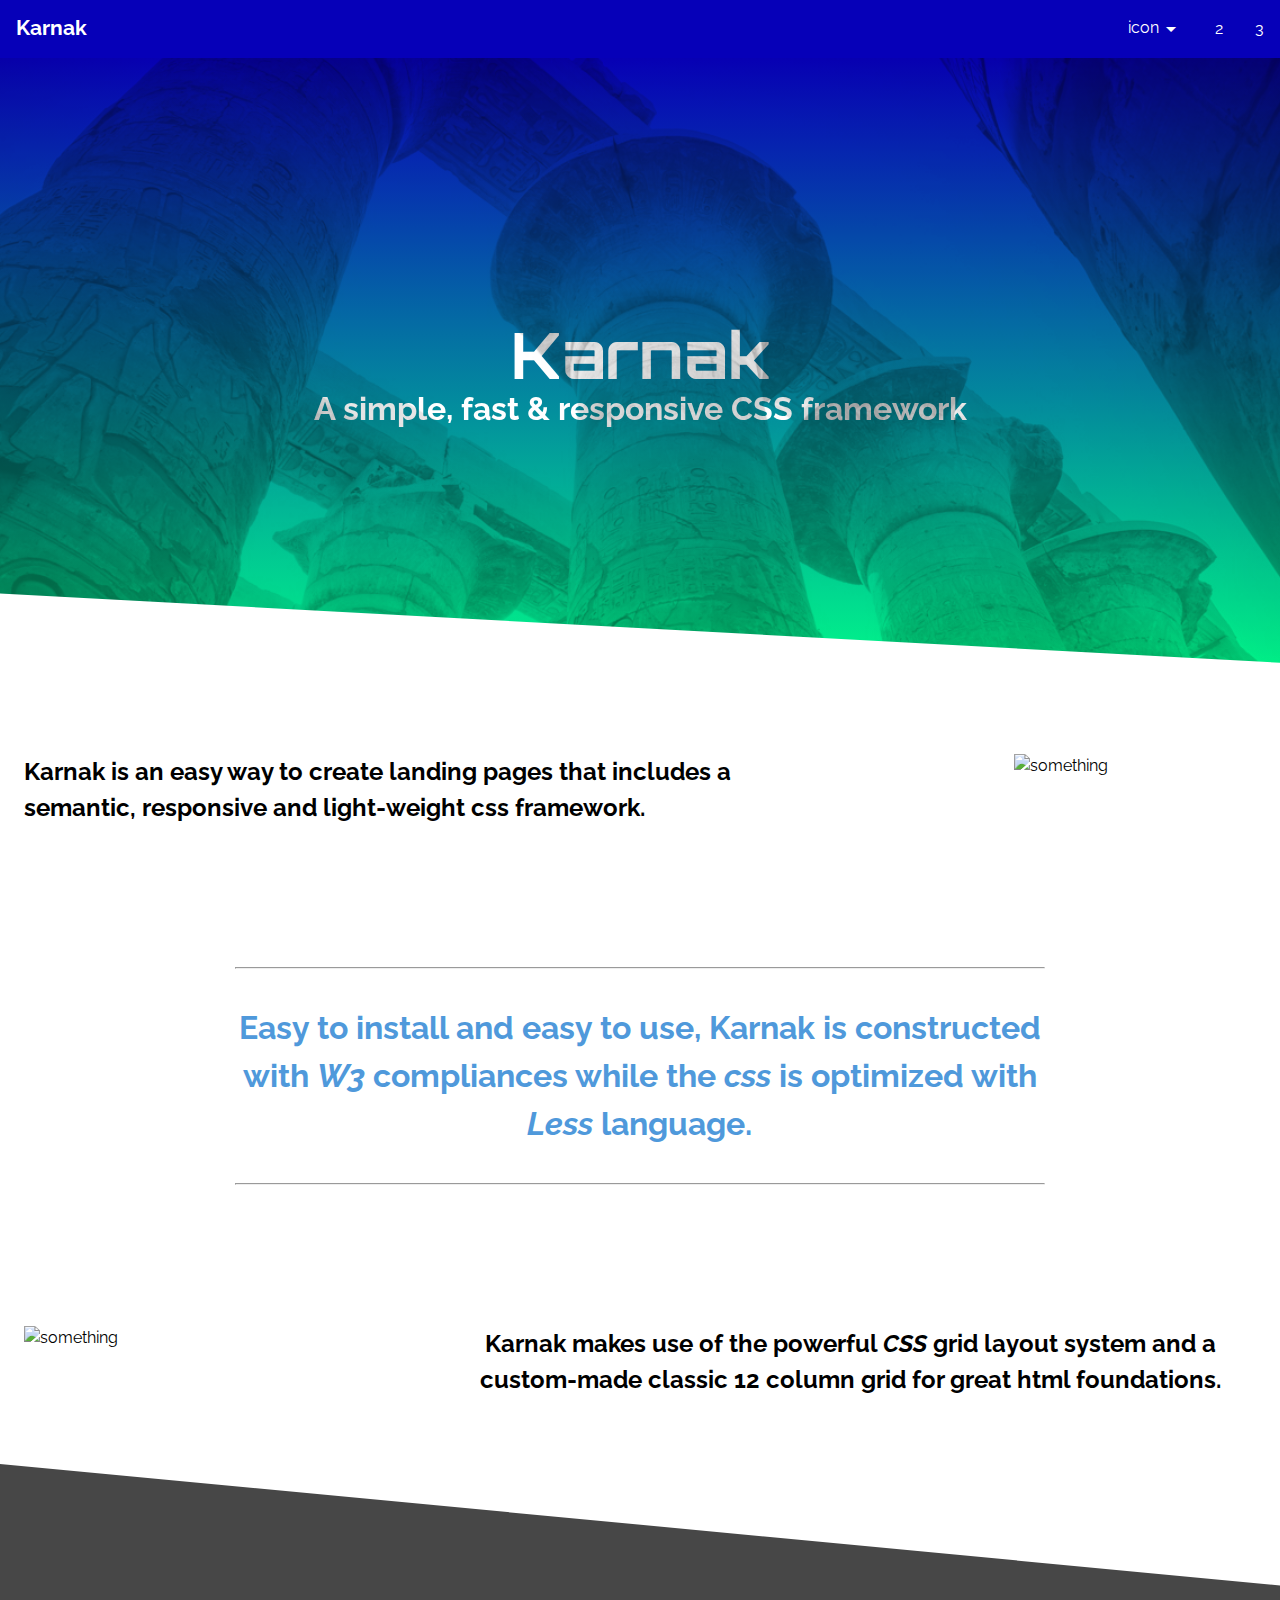
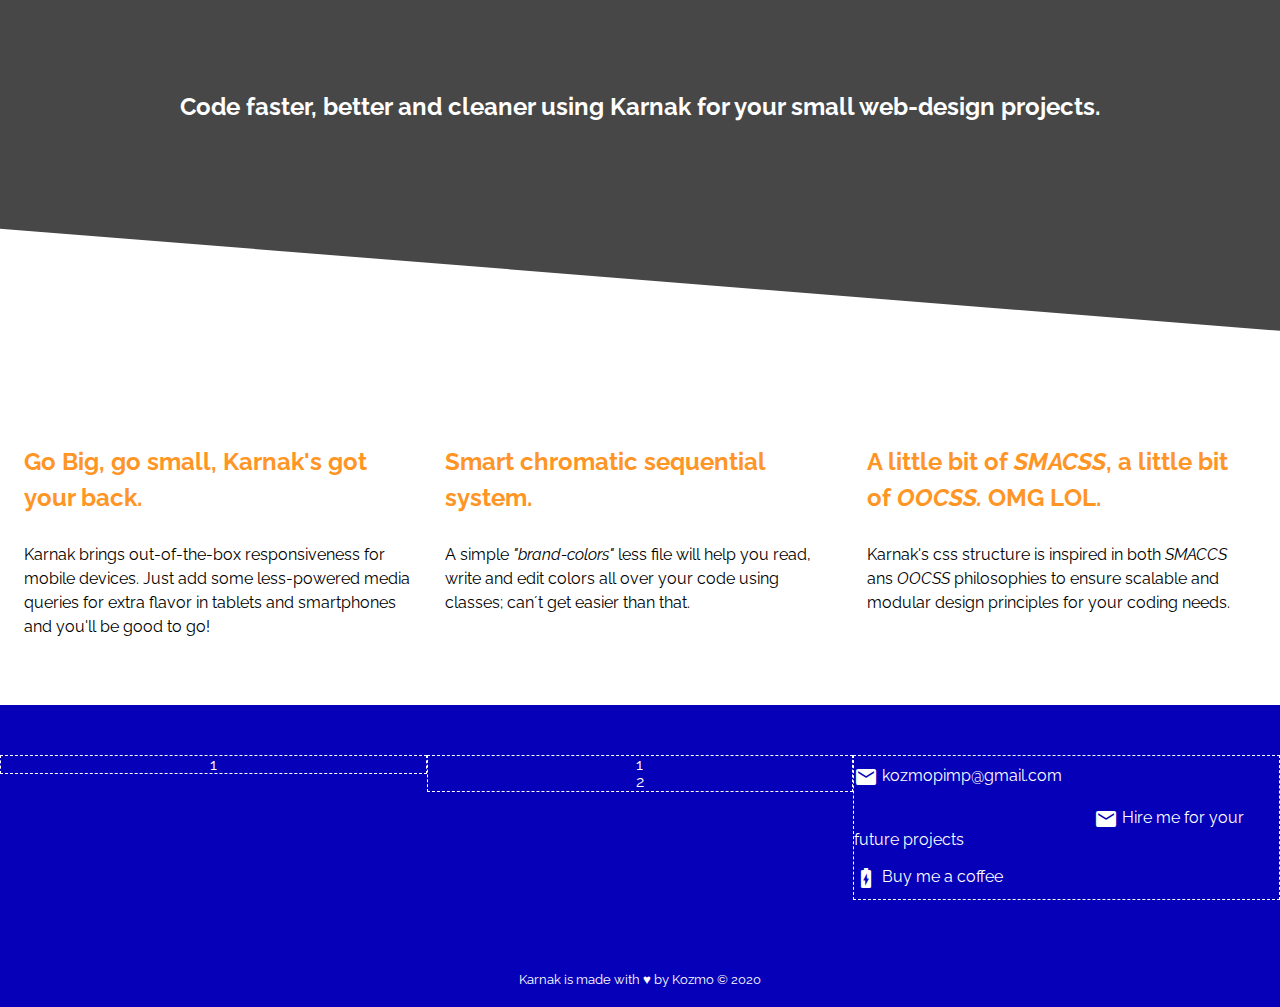
==== commit 5624f9dc: "mas avances" ====
--- a/index.html
+++ b/index.html
@@ -14,6 +14,8 @@
     <link rel="stylesheet" href="http://cdnjs.cloudflare.com/ajax/libs/font-awesome/4.6.3/css/font-awesome.min.css">
     <link href="https://fonts.googleapis.com/icon?family=Material+Icons" rel="stylesheet">
     <link rel="stylesheet" href="/vendor/aos/aos.css">
+    <link href="https://fonts.googleapis.com/css2?family=Orbitron:wght@900&display=swap" rel="stylesheet">
+    <link href="https://fonts.googleapis.com/css2?family=Orbitron:wght@900&family=Raleway&display=swap" rel="stylesheet">
     <!-- JS -->
     <script src="js/k-master.js"></script>
     <script src="vendor/modernizr/modernizr.js"></script>
@@ -111,15 +113,15 @@
            <div class="kg-grid mainContent albus-bg">
            <div class="">
               
-               <div class="k-container border-test">
+               <div class="k-container">
                   <div class="k-padding-big">
-                      <div class="zeb-6">
+                      <div class="zeb-8">
                          <div class="k-panel">
-                          <p>Lorem ipsum dolor sit amet, consectetur adipisicing elit. Ad illo aut, perferendis modi beatae delectus autem asperiores qui debitis, nulla, voluptatum ipsum numquam obcaecati, repudiandae repellendus? In cum recusandae porro.</p>   
+                          <h4>Karnak is an easy way to create landing pages that includes a semantic, responsive and light-weight css framework.</h4>   
                          </div>
                           
                       </div>
-                      <div class="zeb-6">
+                      <div class="zeb-4">
                           <div class="k-panel txt-center">
                               <img src="" alt="something">
                           </div>
@@ -127,39 +129,73 @@
                   </div>
                    
                </div>
+               
+               <div class="k-container i_inline">
+                  <div class="k-padding-big">
+                  <div class="zeb-2">&nbsp;</div>
+                   <div class="zeb-8">
+                       <div class="k-panel">
+                          <hr>
+                           <h3 class="txt-center k-padding-small duocolor-txt">Easy to install and easy to use, Karnak is constructed with <i>W3</i> compliances while the <i>css</i> is optimized with <i>Less</i> language.</h3>
+                           <hr>
+                       </div>
+                   </div>   
+                   <div class="zeb-2">&nbsp;</div>
+                  </div>
+                   
+               </div>
+               
+               <div class="k-container">
+                  <div class="k-padding-big">
+                      <div class="zeb-4">
+                         <div class="k-panel">
+                          <img src="" alt="something">
+                         </div>
+                      </div>
+                      <div class="zeb-8">
+                          <div class="k-panel txt-center i_inline">
+                             <h4>Karnak makes use of the powerful <i>CSS</i> grid layout system and a custom-made classic 12 column grid for great html foundations.</h4>   
+                          </div>
+                      </div>
+                  </div>
+                   
+               </div>
                 
               
-              <div class="k-container k-padding-big duocolor-bg">
-                 <div class="flexxer flexxer-column align-center just-center">
-                     <h5 class="albus-txt">a very decent framework indeed</h5>
+              <div class="k-container k-padding-big duocolor-bg bg-insert2">
+                 <div class="flexxer flexxer-column align-center just-center k-padding-huge">
+                    <div class="zeb-12 txt-center">
+                     <h4 class="albus-txt">Code faster, better and cleaner using Karnak for your small web-design projects.</h4>   
+                    </div>
                  </div>
               </div>
               <div class="k-container">
+                 <div class="k-padding-big">
                   <div class="zeb-4 flexxer flexxer-column align-center just-center">
                      <div class="k-panel">
-                     <h4>title</h4>
-                      <p>Lorem ipsum dolor sit amet, consectetur adipisicing elit. Sequi quod nemo, sunt amet. Culpa eveniet aperiam quas, ex, dicta ipsum repudiandae temporibus nobis laborum illo libero maiores quam illum doloremque!</p>   
+                     <h4 class="trescolor-txt k-padding-small">Go Big, go small, Karnak's got your back.</h4>
+                      <p>Karnak brings out-of-the-box responsiveness for mobile devices. Just add some less-powered media queries for extra flavor in tablets and smartphones and you'll be good to go!</p>   
                      </div>
                       
                   </div>
                   <div class="zeb-4 flexxer flexxer-column align-center just-center">
-                     <div class="k-panel">
-                     <h4>title</h4>
-                      <p>Lorem ipsum dolor sit amet, consectetur adipisicing elit. Sequi quod nemo, sunt amet. Culpa eveniet aperiam quas, ex, dicta ipsum repudiandae temporibus nobis laborum illo libero maiores quam illum doloremque!</p>   
+                     <div class="k-panel i_inline">
+                     <h4 class="trescolor-txt k-padding-small">Smart chromatic sequential system.</h4>
+                      <p>A simple <i>"brand-colors"</i> less file will help you read, write and edit colors all over your code using classes; can´t get easier than that.</p>   
                      </div>
                   </div>
                   <div class="zeb-4 flexxer flexxer-column align-center just-center">
-                      <div class="k-panel">
-                     <h4>title</h4>
-                      <p>Lorem ipsum dolor sit amet, consectetur adipisicing elit. Sequi quod nemo, sunt amet. Culpa eveniet aperiam quas, ex, dicta ipsum repudiandae temporibus nobis laborum illo libero maiores quam illum doloremque!</p>   
+                      <div class="k-panel i_inline">
+                     <h4 class="trescolor-txt k-padding-small">A little bit of <i>SMACSS</i>, a little bit of <i>OOCSS.</i> OMG LOL.</h4>
+                      <p>Karnak's css structure is inspired in both <i>SMACCS</i> ans <i>OOCSS</i> philosophies to ensure scalable and modular design principles for your coding needs.</p>   
                      </div>
-                  </div>
+                  </div>   
+                 </div>
               </div>
-               
            </div>
            </div> 
            <footer class="kg-grid mainFooter unuscolor-d-bg clearfix">
-           <div class="zeb-12 zeb-m-12 k-padding-small">
+           <div class="zeb-12 zeb-m-12 k-padding-big">
                <div class="zeb-4 zeb-m-12 footerColumns">
                    <p>1</p>
                </div>
@@ -175,20 +211,23 @@
                </div>
                <div class="zeb-4 zeb-m-12 footerColumns">
                    <ul>
-                       <li>
-                           <p>1</p>
-                       </li>
-                       <li>
-                           <p>2</p>
-                       </li>
-                       <li>
-                           <p>3</p>
-                       </li>
-                       <li>
-                           <p>4</p>
+                       <li class="k-padding-tiny">
+                           <p><span class="material-icons k-vert-center">mail</span> kozmopimp@gmail.com</p>
+                       </li>
+                       <li class="k-padding-tiny">
+                           <p><span class="material-icons k-vert-center">alternate_email</span> Hire me for your future projects</p>
+                       </li>
+                       <li class="k-padding-tiny">
+                           <p><span class="material-icons k-vert-center">battery_charging_full</span> Buy me a coffee</p>
                        </li>
                    </ul>
                </div>
+           </div>
+           <div class="zeb-12 txt-center">
+               <div class="k-panel">
+                <small class="albus-txt">Karnak is made with &hearts; by Kozmo &copy; 2020</small>   
+               </div>
+                
            </div>
            </footer>
        </section>
--- a/css/yoursite.css
+++ b/css/yoursite.css
@@ -1 +1 @@
-[class*="zeb-"]{float:left}@media only screen and (min-width:641px){.zeb-1{width:8.33%}.zeb-2{width:16.66%}.zeb-3{width:25%}.zeb-4{width:33.33%}.zeb-5{width:41.66%}.zeb-6{width:50%}.zeb-7{width:58.33%}.zeb-8{width:66.66%}.zeb-9{width:75%}.zeb-10{width:83.33%}.zeb-11{width:91.66%}.zeb-12{width:100%}}@media only screen and (max-width:640px){.zeb-m-1{width:8.33%}.zeb-m-2{width:16.66%}.zeb-m-3{width:25%}.zeb-m-4{width:33.33%}.zeb-m-5{width:41.66%}.zeb-m-6{width:50%}.zeb-m-7{width:58.33%}.zeb-m-8{width:66.66%}.zeb-m-9{width:75%}.zeb-m-10{width:83.33%}.zeb-m-11{width:91.66%}.zeb-m-12{width:100%}}@media (max-width:640px){.k-hide-small{display:none!important}}@media (max-width:992px) and (min-width:641px){.k-hide-medium{display:none !important}}@media (min-width:993px){.k-hide-large{display:none!important}}body{box-sizing:border-box !important}html{line-height:1.1;-webkit-font-smoothing:antialiased;-moz-osx-font-smoothing:grayscale;text-rendering:optimizeLegibility}*,*:before,*:after{box-sizing:inherit}body,html,h1,h2,h3,h4,h5,h6,p{margin:0;padding:0}.kg-container{display:grid;grid-template-areas:'header header header header' 'cover cover cover cover' 'content content content content' 'footer footer footer footer'}.mainHeader{grid-area:header}.mainCover{grid-area:cover}.mainSidebar{grid-area:sidebar}.mainContent{grid-area:content}.mainFooter{grid-area:footer}img,video,canvas{max-width:100%!important}#wrapper{min-height:100vh;display:table}#wrapper:after{content:'';display:block}.clearfix:after{visibility:hidden;display:block;font-size:0;content:" ";clear:both;height:0}ul{list-style:none;margin:0;padding:0}.nos::after{content:"";clear:both;display:block}.main-nos{max-width:1141px;margin:0 auto;position:relative}.k-container{padding:.01em 8px}.k-container :before{content:"";display:table;clear:both}.k-container :after{content:"";display:table;clear:both}.k-panel{position:relative;padding:.01em 16px;margin-top:16px;margin-bottom:16px}.k-panel :before{content:"";display:table;clear:both}.k-panel :after{content:"";display:table;clear:both}.k-relative{position:relative}.k-relative :before{content:"";display:table;clear:both}.k-relative :after{content:"";display:table;clear:both}.k-block{display:block;width:100%}.k-left-align{text-align:left !important}.k-right-align{text-align:right !important}.k-justify{text-align:justify !important}.k-center{text-align:center !important}.k-margin{margin:13px !important}.k-margin-top{margin-top:13px !important}.k-margin-bottom{margin-bottom:13px !important}.k-margin-left{margin-left:13px !important}.k-margin-right{margin-right:13px !important}.k-display-topleft{position:absolute;left:0;top:0}.k-display-topright{position:absolute;right:0;top:0}.k-display-bottomleft{position:absolute;left:0;bottom:0}.k-display-bottomright{position:absolute;right:0;bottom:0}.k-display-middle{position:absolute;top:50%;left:50%;-webkit-transform:translate(-50%, -50%);transform:translate(-50%, -50%);-ms-transform:translate(-50%, -50%)}.k-display-left{position:absolute;top:50%;left:0%;-webkit-transform:translate(0%, -50%);transform:translate(0%, -50%);-ms-transform:translate(0%, -50%)}.k-display-right{position:absolute;top:50%;right:0%;-webkit-transform:translate(0%, -50%);transform:translate(0%, -50%);-ms-transform:translate(0%, -50%)}.k-display-topmiddle{position:absolute;left:50%;top:0;-webkit-transform:translate(-50%, 0%);transform:translate(-50%, 0%);-ms-transform:translate(-50%, 0%)}.k-display-bottommiddle{position:absolute;left:50%;bottom:0;-webkit-transform:translate(-50%, 0%);transform:translate(-50%, 0%);-ms-transform:translate(-50%, 0%)}.k-left{float:left !important}.k-right{float:right !important}.k-show{display:block!important}.k-hide{display:none}.border-test{border:3px dashed red}.flexxer{display:-webkit-box;display:flex}.flexxer-row{-webkit-box-orient:horizontal;-webkit-box-direction:normal;flex-direction:row}.flexxer-column{-webkit-box-orient:vertical;-webkit-box-direction:normal;flex-direction:column}.wrapit{flex-wrap:wrap}.just-center{justify-content:center;-webkit-box-pack:center;-ms-flex-pack:center}.just-start{justify-content:flex-start;-webkit-box-pack:flex-start;-ms-flex-pack:flex-start}.just-end{justify-content:flex-end;-webkit-box-pack:flex-end;-ms-flex-pack:flex-end}.just-around{justify-content:space-around;-webkit-box-pack:space-around;-ms-flex-pack:space-around}.just-between{justify-content:space-between;-webkit-box-pack:space-between;-ms-flex-pack:space-between}.align-center{align-items:center;-webkit-box-align:center;-ms-flex-align:center}.align-stretch{align-items:stretch;-webkit-box-align:stretch;-ms-flex-align:stretch}.align-start{align-items:flex-start;-webkit-box-align:flex-start;-ms-flex-align:flex-start}.align-end{align-items:flex-end;-webkit-box-align:flex-end;-ms-flex-align:flex-end}.align-base{align-items:baseline;-webkit-box-align:baseline;-ms-flex-align:baseline}.txt-bolder{font-weight:bolder}.txt-bold{font-weight:bold}.txt-light{font-weight:lighter}.txt-it{font-style:italic}.txt-center{text-align:center}.txt-right{text-align:right}.txt-left{text-align:left}.submenu-txt{font-weight:600}.caps{text-transform:uppercase}.pointit{cursor:pointer}.k-bar{width:100%;overflow:hidden}.k-bar .k-bar-item{padding:8px 16px;float:left;width:auto;border:none;outline:none;display:block}.k-bar .k-dropdown-hover,.k-bar .k-dropdown-click{position:static;float:left}.k-bar .k-button{white-space:normal}.k-bar-block .k-bar-item{width:100%;display:block;padding:8px 16px;text-align:left;border:none;outline:none;white-space:normal;float:none}.k-bar-block.k-center .k-bar-item{text-align:center}.k-bar-block .k-dropdown-hover,.k-bar-block .k-dropdown-click{width:100%}.k-bar-block .k-dropdown-hover .k-dropdown-content,.k-bar-block .k-dropdown-click .k-dropdown-content{min-width:100%}.k-bar-block .k-dropdown-hover .k-button,.k-bar-block .k-dropdown-click .k-button{width:100%;text-align:left;padding:8px 16px}.k-bar .k-dropdown-hover,.k-bar .k-dropdown-click{position:static;float:left}.k-dropdown-hover:hover .k-dropdown-content{display:block;z-index:1}.k-dropdown-content{cursor:auto;display:none;position:absolute;margin:0;padding:0;width:auto}.k-padding-huge{padding:20vh 0}.k-padding-big{padding:50px 0}.k-padding-small{padding:3vh 0}.k-padding-tiny{padding:1vh 0}.k-vert-center{vertical-align:middle!important}.k-title-padding{padding:8px}.k-warning-panel{margin:20px 0;border:1px solid red}.k-block-padding{padding:10px}.k-input-success{border:1px solid green!important}.k-input-error{border:1px solid red!important}.k-cell-row{display:table;width:100%}.k-cell{display:table-cell}.k-cell-top{vertical-align:top}.k-cell-middle{vertical-align:middle}.k-cell-bottom{vertical-align:bottom}.k-sidebar{height:100%;width:0;position:fixed!important;z-index:1;left:0;top:0;overflow-x:hidden;-webkit-transition-duration:.3s;transition-duration:.3s;-webkit-transition-timing-function:cubic-bezier(.042, 0, .28, 1);transition-timing-function:cubic-bezier(.042, 0, .28, 1)}#mainHiddenMenu{position:fixed;top:0;left:0;z-index:9}.mainHiddenMenufadeIn{-webkit-animation:iappearfromtoptobottom;animation:iappearfromtoptobottom;-webkit-animation-duration:.3s;animation-duration:.3s;-webkit-animation-timing-function:cubic-bezier(.165, .84, .44, 1);animation-timing-function:cubic-bezier(.165, .84, .44, 1)}@-webkit-keyframes iappearfromtoptobottom{0%{top:-100px}100%{top:0}}@keyframes iappearfromtoptobottom{0%{top:-100px}100%{top:0}}.mainHeader{height:auto}.desktop-top-nav__list{display:-webkit-box;display:flex;-webkit-box-orient:horizontal;-webkit-box-direction:normal;flex-direction:row;justify-content:space-around;-webkit-box-pack:space-around;-ms-flex-pack:space-around;align-items:center;-webkit-box-align:center;-ms-flex-align:center}.desktop-top-nav__item{text-align:center;display:block;width:100%;cursor:pointer;padding:1vh 0}.desktop-main-menu__list{display:-webkit-box;display:flex;-webkit-box-orient:horizontal;-webkit-box-direction:normal;flex-direction:row;justify-content:flex-end;-webkit-box-pack:flex-end;-ms-flex-pack:flex-end;align-items:flex-end;-webkit-box-align:flex-end;-ms-flex-align:flex-end}.desktop-main-menu__item{text-align:center;display:block;width:100%;cursor:pointer}.mobile-main-nav__menu{display:-webkit-box;display:flex;-webkit-box-orient:vertical;-webkit-box-direction:normal;flex-direction:column;justify-content:flex-start;-webkit-box-pack:flex-start;-ms-flex-pack:flex-start;align-items:center;-webkit-box-align:center;-ms-flex-align:center}.desktop-main-nav__sub-menu__item{width:100%}.desktop-main-content_cover{min-height:350px;max-height:350px;height:auto}@media screen and (max-height:600px){.desktop-main-content_cover{min-height:200px;max-height:200px}}.desktop-main-content_cover video{z-index:-1}.desktop-main-content_cover__img__specs{background-position:center center;background-size:100% 100%;background-repeat:no-repeat;overflow:hidden}.desktop-main-container_cover__searchbox{z-index:1}.desktop-main-container_cover__searchbox__container{display:-webkit-box;display:flex;-webkit-box-orient:horizontal;-webkit-box-direction:normal;flex-direction:row;justify-content:space-around;-webkit-box-pack:space-around;-ms-flex-pack:space-around;align-items:center;-webkit-box-align:center;-ms-flex-align:center}.mainCover{height:auto}.imma-parallax-cover{height:auto;background-attachment:fixed;background-position:center bottom;background-repeat:no-repeat;background-size:cover}.mainContent{height:auto}.mainFooter{height:auto}.footerColumns{display:-webkit-box;display:flex;-webkit-box-orient:horizontal;-webkit-box-direction:normal;flex-direction:row;flex-wrap:wrap;align-items:center;-webkit-box-align:center;-ms-flex-align:center;justify-content:space-around;-webkit-box-pack:space-around;-ms-flex-pack:space-around}.k-btn{border:none;display:inline-block;outline:0;padding:8px 16px;vertical-align:middle;overflow:hidden;text-decoration:none;text-align:center;cursor:pointer;white-space:nowrap;-webkit-touch-callout:none;-webkit-user-select:none;-moz-user-select:none;-ms-user-select:none;user-select:none}.body-font{font-family:"Lato",sans-serif}.body-font-size{font-size:1em}body,html{font-family:"Lato",sans-serif;font-size:1em;text-rendering:optimizeLegibility}h1{font-family:"Lato",sans-serif;font-size:4em}h2{font-family:"Lato",sans-serif;font-size:3em}h3{font-family:"Lato",sans-serif;font-size:2em}h4{font-family:"Lato",sans-serif;font-size:1.5em}h5{font-family:"Lato",sans-serif;font-size:1em}h6{font-family:"Lato",sans-serif;font-size:.5em}p{font-family:"Lato",sans-serif;font-size:1em;display:inline-block;box-decoration-break:clone;-webkit-box-decoration-break:clone;-o-box-decoration-break:clone;font-weight:normal}.txt-small{font-size:.9em}.txt-smaller{font-size:.8em}.txt-tiny{font-size:.7em}.txt-bigger{font-size:1.3em}.material-icons{align-self:baseline;vertical-align:baseline}.material-icons.md-18{font-size:18px}.material-icons.md-24{font-size:24px}.material-icons.md-36{font-size:36px}.material-icons.md-48{font-size:48px}.material-icons.md-dark{color:rgba(0,0,0,0.54)}.material-icons.md-dark.md-inactive{color:rgba(0,0,0,0.26)}.material-icons.md-light{color:#fff}.material-icons.md-light.md-inactive{color:rgba(255,255,255,0.3)}input[type="text"],input[type="password"],input[type="date"],input[type="datetime"],input[type="datetime-local"],input[type="month"],input[type="week"],input[type="email"],input[type="number"],input[type="search"],input[type="tel"],input[type="time"],input[type="url"],input[type="color"],textarea,select{margin:0!important;height:35px!important;border:0;padding:5px;transform:none;-webkit-transform:none;-moz-transform:none;text-align:center}.unuscolor-b-bg{background-color:hsl(0,0%,100%)}.unuscolor-b-bg h1,.unuscolor-b-bg h2,.unuscolor-b-bg h3,.unuscolor-b-bg h4,.unuscolor-b-bg h5,.unuscolor-b-bg h6,.unuscolor-b-bg p,.unuscolor-b-bg a{color:#000}.unus-b-hover:hover{background-color:hsl(0,0%,90%);-webkit-transition:.3s;transition:.3s}.unus-b-hover:active{background-color:hsl(0,0%,87%);-webkit-transition:.3s;transition:.3s}.duocolor-b-bg{background-color:hsl(0,0%,40%)}.duocolor-b-bg h1,.duocolor-b-bg h2,.duocolor-b-bg h3,.duocolor-b-bg h4,.duocolor-b-bg h5,.duocolor-b-bg h6,.duocolor-b-bg p,.duocolor-b-bg a,.duocolor-b-bg code,.duocolor-b-bg em{color:#fff}.duo-b-hover:hover{background-color:hsl(0,0%,30%);-webkit-transition:.3s;transition:.3s}.duo-b-hover:active{background-color:hsl(0,0%,27%);-webkit-transition:.3s;transition:.3s}.trescolor-b-bg{background-color:#0dff00}.trescolor-b-bg h1,.trescolor-b-bg h2,.trescolor-b-bg h3,.trescolor-b-bg h4,.trescolor-b-bg h5,.trescolor-b-bg h6,.trescolor-b-bg p,.trescolor-b-bg a,.trescolor-b-bg code,.trescolor-b-bg em{color:#000}.tres-b-hover:hover{background-color:#0acc00;-webkit-transition:.3s;transition:.3s}.tres-b-hover:active{background-color:#0abd00;-webkit-transition:.3s;transition:.3s}.quattorcolor-b-bg{background-color:hsl(0,0%,40%)}.quattorcolor-b-bg h1,.quattorcolor-b-bg h2,.quattorcolor-b-bg h3,.quattorcolor-b-bg h4,.quattorcolor-b-bg h5,.quattorcolor-b-bg h6,.quattorcolor-b-bg p,.quattorcolor-b-bg a,.quattorcolor-b-bg code,.quattorcolor-b-bg em{color:#fff}.quattor-b-hover:hover{background-color:hsl(0,0%,30%);-webkit-transition:.3s;transition:.3s}.quattor-b-hover:active{background-color:hsl(0,0%,27%);-webkit-transition:.3s;transition:.3s}.quinquecolor-b-bg{background-color:hsl(0,0%,92%)}.quinquecolor-b-bg h1,.quinquecolor-b-bg h2,.quinquecolor-b-bg h3,.quinquecolor-b-bg h4,.quinquecolor-b-bg h5,.quinquecolor-b-bg h6,.quinquecolor-b-bg p,.quinquecolor-b-bg a,.quinquecolor-b-bg code,.quinquecolor-b-bg em{color:#000}.quinque-b-hover:hover{background-color:hsl(0,0%,82%);-webkit-transition:.3s;transition:.3s}.quinque-b-hover:active{background-color:hsl(0,0%,79%);-webkit-transition:.3s;transition:.3s}.sexcolor-b-bg{background-color:#ccc}.sexcolor-b-bg h1,.sexcolor-b-bg h2,.sexcolor-b-bg h3,.sexcolor-b-bg h4,.sexcolor-b-bg h5,.sexcolor-b-bg h6,.sexcolor-b-bg p,.sexcolor-b-bg a,.sexcolor-b-bg code,.sexcolor-b-bg em{color:#000}.sex-b-hover:hover{background-color:#b3b3b3;-webkit-transition:.3s;transition:.3s}.sex-b-hover:active{background-color:#ababab;-webkit-transition:.3s;transition:.3s}.septemcolor-b-bg{background-color:hsl(0,0%,100%)}.septemcolor-b-bg h1,.septemcolor-b-bg h2,.septemcolor-b-bg h3,.septemcolor-b-bg h4,.septemcolor-b-bg h5,.septemcolor-b-bg h6,.septemcolor-b-bg p,.septemcolor-b-bg a,.septemcolor-b-bg code,.septemcolor-b-bg em{color:#000}.septem-b-hover:hover{background-color:hsl(0,0%,30%);-webkit-transition:.3s;transition:.3s}.septem-b-hover:active{background-color:hsl(0,0%,27%);-webkit-transition:.3s;transition:.3s}.unuscolor-d-bg{background-color:hsl(242,100%,36%)}.unuscolor-d-bg h1,.unuscolor-d-bg h2,.unuscolor-d-bg h3,.unuscolor-d-bg h4,.unuscolor-d-bg h5,.unuscolor-d-bg h6,.unuscolor-d-bg p,.unuscolor-d-bg a,.unuscolor-d-bg code,.unuscolor-d-bg em{color:#fff}.unus-d-hover:hover{background-color:hsl(242,100%,26%);-webkit-transition:.3s;transition:.3s}.unus-d-hover:active{background-color:hsl(242,100%,23%);-webkit-transition:.3s;transition:.3s}.duocolor-d-bg{background-color:#3833c6}.duocolor-d-bg h1,.duocolor-d-bg h2,.duocolor-d-bg h3,.duocolor-d-bg h4,.duocolor-d-bg h5,.duocolor-d-bg h6,.duocolor-d-bg p,.duocolor-d-bg a,.duocolor-d-bg code,.duocolor-d-bg em{color:#fff}.duo-d-hover:hover{background-color:#2c299d;-webkit-transition:.3s;transition:.3s}.duo-d-hover:active{background-color:#292591;-webkit-transition:.3s;transition:.3s}.trescolor-d-bg{background-color:#ff9525}.trescolor-d-bg h1,.trescolor-d-bg h2,.trescolor-d-bg h3,.trescolor-d-bg h4,.trescolor-d-bg h5,.trescolor-d-bg h6,.trescolor-d-bg p,.trescolor-d-bg a,.trescolor-d-bg code,.trescolor-d-bg em{color:#fff}.tres-d-hover:hover{background-color:#f17c00;-webkit-transition:.3s;transition:.3s}.tres-d-hover:active{background-color:#e27400;-webkit-transition:.3s;transition:.3s}.quattorcolor-d-bg{background-color:hsl(242,100%,96%)}.quattorcolor-d-bg h1,.quattorcolor-d-bg h2,.quattorcolor-d-bg h3,.quattorcolor-d-bg h4,.quattorcolor-d-bg h5,.quattorcolor-d-bg h6,.quattorcolor-d-bg p,.quattorcolor-d-bg a,.quattorcolor-d-bg code,.quattorcolor-d-bg em{color:#000}.quattor-d-hover:hover{background-color:hsl(242,100%,86%);-webkit-transition:.3s;transition:.3s}.quattor-d-hover:active{background-color:hsl(242,100%,83%);-webkit-transition:.3s;transition:.3s}.quinquecolor-d-bg{background-color:#eeedfa}.quinquecolor-d-bg h1,.quinquecolor-d-bg h2,.quinquecolor-d-bg h3,.quinquecolor-d-bg h4,.quinquecolor-d-bg h5,.quinquecolor-d-bg h6,.quinquecolor-d-bg p,.quinquecolor-d-bg a,.quinquecolor-d-bg code,.quinquecolor-d-bg em{color:#000}.quinque-d-hover:hover{background-color:#c7c5ef;-webkit-transition:.3s;transition:.3s}.quinque-d-hover:active{background-color:#bbb9eb;-webkit-transition:.3s;transition:.3s}.sexcolor-d-bg{background-color:hsl(242,100%,76%)}.sexcolor-d-bg h1,.sexcolor-d-bg h2,.sexcolor-d-bg h3,.sexcolor-d-bg h4,.sexcolor-d-bg h5,.sexcolor-d-bg h6,.sexcolor-d-bg p,.sexcolor-d-bg a,.sexcolor-d-bg code,.sexcolor-d-bg em{color:#fff}.sex-d-hover:hover{background-color:hsl(242,100%,66%);-webkit-transition:.3s;transition:.3s}.sex-d-hover:active{background-color:hsl(242,100%,63%);-webkit-transition:.3s;transition:.3s}.septemcolor-d-bg{background-color:hsl(287,100%,36%)}.septemcolor-d-bg h1,.septemcolor-d-bg h2,.septemcolor-d-bg h3,.septemcolor-d-bg h4,.septemcolor-d-bg h5,.septemcolor-d-bg h6,.septemcolor-d-bg p,.septemcolor-d-bg a,.septemcolor-d-bg code,.septemcolor-d-bg em{color:#fff}.septem-d-hover:hover{background-color:hsl(287,100%,26%);-webkit-transition:.3s;transition:.3s}.septem-d-hover:active{background-color:hsl(287,100%,23%);-webkit-transition:.3s;transition:.3s}.unuscolor-bg{background-color:hsl(0,0%,18%)}.duocolor-bg{background-color:hsl(0,0%,28%)}.trescolor-bg{background-color:#ff9525}.quattorcolor-bg{background-color:#2f2f2f}.quinquecolor-bg{background-color:hsl(0,0%,88%)}.sexcolor-bg{background-color:#c6d0df}.septemcolor-bg{background-color:hsl(180,90%,48%)}.albus-bg{background-color:#ffffff}.nigrum-bg{background-color:#000000}.unuscolor-txt{color:hsl(0,0%,18%)}.duocolor-txt{color:#4f99db}.trescolor-txt{color:#ff9525}.quattorcolor-txt{color:#2f2f2f}.quinquecolor-txt{color:#f3f5f8}.sexcolor-txt{color:#c6d0df}.septemcolor-txt{color:#99aac3}.albus-txt{color:#ffffff}.nigrum-txt{color:#000000}.unus-hover:hover{background-color:hsl(0,0%,8%);-webkit-transition:.3s;transition:.3s}.unus-hover:active{background-color:hsl(0,0%,0%);-webkit-transition:.3s;transition:.3s}.duo-hover:hover{background-color:#2a80cd;-webkit-transition:.3s;transition:.3s}.duo-hover:active{background-color:#2673b8;-webkit-transition:.3s;transition:.3s}.tres-hover:hover{background-color:#f17c00;-webkit-transition:.3s;transition:.3s}.tres-hover:active{background-color:#d76f00;-webkit-transition:.3s;transition:.3s}.quattor-hover:hover{background-color:#161616;-webkit-transition:.3s;transition:.3s}.quattor-hover:active{background-color:#090909;-webkit-transition:.3s;transition:.3s}.quinque-hover:hover{background-color:#d3dae5;-webkit-transition:.3s;transition:.3s}.quinque-hover:active{background-color:#c3cddc;-webkit-transition:.3s;transition:.3s}.sex-hover:hover{background-color:#a5b5cd;-webkit-transition:.3s;transition:.3s}.sex-hover:active{background-color:#95a8c3;-webkit-transition:.3s;transition:.3s}.septem-hover:hover{background-color:hsl(180,90%,38%);-webkit-transition:.3s;transition:.3s}.septem-hover:active{background-color:hsl(180,90%,28%);-webkit-transition:.3s;transition:.3s}.alert-red-bg{background-color:red}.alert-flavo-bg{background-color:yellow}.alert-viridi-bg{background-color:green}.mainHeader{color:#fff}.desktop-main-content_cover__img{background-image:url('')}.mainCover{min-height:400px}.imma-parallax-cover{min-height:70vh;background:-webkit-gradient(linear, left top, left bottom, from(#0700b8), to(#00ff88));background:linear-gradient(180deg, #0700b8 0%, #00ff88 100%)}.mainContent{min-height:50vh}.mainFooter{min-height:100px}.footerColumns{border:1px dashed white}+[class*="zeb-"]{float:left}@media only screen and (min-width:641px){.zeb-1{width:8.33%}.zeb-2{width:16.66%}.zeb-3{width:25%}.zeb-4{width:33.33%}.zeb-5{width:41.66%}.zeb-6{width:50%}.zeb-7{width:58.33%}.zeb-8{width:66.66%}.zeb-9{width:75%}.zeb-10{width:83.33%}.zeb-11{width:91.66%}.zeb-12{width:100%}}@media only screen and (max-width:640px){.zeb-m-1{width:8.33%}.zeb-m-2{width:16.66%}.zeb-m-3{width:25%}.zeb-m-4{width:33.33%}.zeb-m-5{width:41.66%}.zeb-m-6{width:50%}.zeb-m-7{width:58.33%}.zeb-m-8{width:66.66%}.zeb-m-9{width:75%}.zeb-m-10{width:83.33%}.zeb-m-11{width:91.66%}.zeb-m-12{width:100%}}@media (max-width:640px){.k-hide-small{display:none!important}}@media (max-width:992px) and (min-width:641px){.k-hide-medium{display:none !important}}@media (min-width:993px){.k-hide-large{display:none!important}}body{box-sizing:border-box !important}html{line-height:1.1;-webkit-font-smoothing:antialiased;-moz-osx-font-smoothing:grayscale;text-rendering:optimizeLegibility}*,*:before,*:after{box-sizing:inherit}body,html,h1,h2,h3,h4,h5,h6,p{margin:0;padding:0}.kg-container{display:grid;grid-template-areas:'header header header header' 'cover cover cover cover' 'content content content content' 'footer footer footer footer'}.mainHeader{grid-area:header}.mainCover{grid-area:cover}.mainSidebar{grid-area:sidebar}.mainContent{grid-area:content}.mainFooter{grid-area:footer}img,video,canvas{max-width:100%!important}#wrapper{min-height:100vh;display:table}#wrapper:after{content:'';display:block}.clearfix:after{visibility:hidden;display:block;font-size:0;content:" ";clear:both;height:0}ul{list-style:none;margin:0;padding:0}.nos::after{content:"";clear:both;display:block}.main-nos{max-width:1141px;margin:0 auto;position:relative}.k-container{padding:.01em 8px}.k-container :before{content:"";display:table;clear:both}.k-container :after{content:"";display:table;clear:both}.k-panel{position:relative;padding:.01em 16px;margin-top:16px;margin-bottom:16px}.k-panel :before{content:"";display:table;clear:both}.k-panel :after{content:"";display:table;clear:both}.k-relative{position:relative}.k-relative :before{content:"";display:table;clear:both}.k-relative :after{content:"";display:table;clear:both}.k-block{display:block;width:100%}.k-left-align{text-align:left !important}.k-right-align{text-align:right !important}.k-justify{text-align:justify !important}.k-center{text-align:center !important}.k-margin{margin:13px !important}.k-margin-top{margin-top:13px !important}.k-margin-bottom{margin-bottom:13px !important}.k-margin-left{margin-left:13px !important}.k-margin-right{margin-right:13px !important}.k-display-topleft{position:absolute;left:0;top:0}.k-display-topright{position:absolute;right:0;top:0}.k-display-bottomleft{position:absolute;left:0;bottom:0}.k-display-bottomright{position:absolute;right:0;bottom:0}.k-display-middle{position:absolute;top:50%;left:50%;-webkit-transform:translate(-50%, -50%);transform:translate(-50%, -50%);-ms-transform:translate(-50%, -50%)}.k-display-left{position:absolute;top:50%;left:0%;-webkit-transform:translate(0%, -50%);transform:translate(0%, -50%);-ms-transform:translate(0%, -50%)}.k-display-right{position:absolute;top:50%;right:0%;-webkit-transform:translate(0%, -50%);transform:translate(0%, -50%);-ms-transform:translate(0%, -50%)}.k-display-topmiddle{position:absolute;left:50%;top:0;-webkit-transform:translate(-50%, 0%);transform:translate(-50%, 0%);-ms-transform:translate(-50%, 0%)}.k-display-bottommiddle{position:absolute;left:50%;bottom:0;-webkit-transform:translate(-50%, 0%);transform:translate(-50%, 0%);-ms-transform:translate(-50%, 0%)}.k-left{float:left !important}.k-right{float:right !important}.k-show{display:block!important}.k-hide{display:none}.border-test{border:3px dashed red}.flexxer{display:-webkit-box;display:flex}.flexxer-row{-webkit-box-orient:horizontal;-webkit-box-direction:normal;flex-direction:row}.flexxer-column{-webkit-box-orient:vertical;-webkit-box-direction:normal;flex-direction:column}.wrapit{flex-wrap:wrap}.just-center{justify-content:center;-webkit-box-pack:center;-ms-flex-pack:center}.just-start{justify-content:flex-start;-webkit-box-pack:flex-start;-ms-flex-pack:flex-start}.just-end{justify-content:flex-end;-webkit-box-pack:flex-end;-ms-flex-pack:flex-end}.just-around{justify-content:space-around;-webkit-box-pack:space-around;-ms-flex-pack:space-around}.just-between{justify-content:space-between;-webkit-box-pack:space-between;-ms-flex-pack:space-between}.align-center{align-items:center;-webkit-box-align:center;-ms-flex-align:center}.align-stretch{align-items:stretch;-webkit-box-align:stretch;-ms-flex-align:stretch}.align-start{align-items:flex-start;-webkit-box-align:flex-start;-ms-flex-align:flex-start}.align-end{align-items:flex-end;-webkit-box-align:flex-end;-ms-flex-align:flex-end}.align-base{align-items:baseline;-webkit-box-align:baseline;-ms-flex-align:baseline}.txt-bolder{font-weight:bolder}.txt-bold{font-weight:bold}.txt-light{font-weight:lighter}.txt-it{font-style:italic}.txt-center{text-align:center}.txt-right{text-align:right}.txt-left{text-align:left}.submenu-txt{font-weight:600}.caps{text-transform:uppercase}.pointit{cursor:pointer}.k-bar{width:100%;overflow:hidden}.k-bar .k-bar-item{padding:8px 16px;float:left;width:auto;border:none;outline:none;display:block}.k-bar .k-dropdown-hover,.k-bar .k-dropdown-click{position:static;float:left}.k-bar .k-button{white-space:normal}.k-bar-block .k-bar-item{width:100%;display:block;padding:8px 16px;text-align:left;border:none;outline:none;white-space:normal;float:none}.k-bar-block.k-center .k-bar-item{text-align:center}.k-bar-block .k-dropdown-hover,.k-bar-block .k-dropdown-click{width:100%}.k-bar-block .k-dropdown-hover .k-dropdown-content,.k-bar-block .k-dropdown-click .k-dropdown-content{min-width:100%}.k-bar-block .k-dropdown-hover .k-button,.k-bar-block .k-dropdown-click .k-button{width:100%;text-align:left;padding:8px 16px}.k-bar .k-dropdown-hover,.k-bar .k-dropdown-click{position:static;float:left}.k-dropdown-hover:hover .k-dropdown-content{display:block;z-index:1}.k-dropdown-content{cursor:auto;display:none;position:absolute;margin:0;padding:0;width:auto}.k-padding-huge{padding:20vh 0}.k-padding-big{padding:50px 0}.k-padding-small{padding:3vh 0}.k-padding-tiny{padding:1vh 0}.k-vert-center{vertical-align:middle!important}.k-title-padding{padding:8px}.k-warning-panel{margin:20px 0;border:1px solid red}.k-block-padding{padding:10px}.k-input-success{border:1px solid green!important}.k-input-error{border:1px solid red!important}.k-cell-row{display:table;width:100%}.k-cell{display:table-cell}.k-cell-top{vertical-align:top}.k-cell-middle{vertical-align:middle}.k-cell-bottom{vertical-align:bottom}.k-sidebar{height:100%;width:0;position:fixed!important;z-index:1;left:0;top:0;overflow-x:hidden;-webkit-transition-duration:.3s;transition-duration:.3s;-webkit-transition-timing-function:cubic-bezier(.042, 0, .28, 1);transition-timing-function:cubic-bezier(.042, 0, .28, 1)}#mainHiddenMenu{position:fixed;top:0;left:0;z-index:9}.mainHiddenMenufadeIn{-webkit-animation:iappearfromtoptobottom;animation:iappearfromtoptobottom;-webkit-animation-duration:.3s;animation-duration:.3s;-webkit-animation-timing-function:cubic-bezier(.165, .84, .44, 1);animation-timing-function:cubic-bezier(.165, .84, .44, 1)}@-webkit-keyframes iappearfromtoptobottom{0%{top:-100px}100%{top:0}}@keyframes iappearfromtoptobottom{0%{top:-100px}100%{top:0}}.mainHeader{height:auto}.desktop-top-nav__list{display:-webkit-box;display:flex;-webkit-box-orient:horizontal;-webkit-box-direction:normal;flex-direction:row;justify-content:space-around;-webkit-box-pack:space-around;-ms-flex-pack:space-around;align-items:center;-webkit-box-align:center;-ms-flex-align:center}.desktop-top-nav__item{text-align:center;display:block;width:100%;cursor:pointer;padding:1vh 0}.desktop-main-menu__list{display:-webkit-box;display:flex;-webkit-box-orient:horizontal;-webkit-box-direction:normal;flex-direction:row;justify-content:flex-end;-webkit-box-pack:flex-end;-ms-flex-pack:flex-end;align-items:flex-end;-webkit-box-align:flex-end;-ms-flex-align:flex-end}.desktop-main-menu__item{text-align:center;display:block;width:100%;cursor:pointer}.mobile-main-nav__menu{display:-webkit-box;display:flex;-webkit-box-orient:vertical;-webkit-box-direction:normal;flex-direction:column;justify-content:flex-start;-webkit-box-pack:flex-start;-ms-flex-pack:flex-start;align-items:center;-webkit-box-align:center;-ms-flex-align:center}.desktop-main-nav__sub-menu__item{width:100%}.desktop-main-content_cover{min-height:350px;max-height:350px;height:auto}@media screen and (max-height:600px){.desktop-main-content_cover{min-height:200px;max-height:200px}}.desktop-main-content_cover video{z-index:-1}.desktop-main-content_cover__img__specs{background-position:center center;background-size:100% 100%;background-repeat:no-repeat;overflow:hidden}.desktop-main-container_cover__searchbox{z-index:1}.desktop-main-container_cover__searchbox__container{display:-webkit-box;display:flex;-webkit-box-orient:horizontal;-webkit-box-direction:normal;flex-direction:row;justify-content:space-around;-webkit-box-pack:space-around;-ms-flex-pack:space-around;align-items:center;-webkit-box-align:center;-ms-flex-align:center}.mainCover{height:auto}.imma-parallax-cover{height:auto;background-attachment:fixed;background-position:center bottom;background-repeat:no-repeat;background-size:cover}.mainContent{height:auto}.mainFooter{height:auto}.footerColumns{display:-webkit-box;display:flex;-webkit-box-orient:horizontal;-webkit-box-direction:normal;flex-direction:row;flex-wrap:wrap;align-items:center;-webkit-box-align:center;-ms-flex-align:center;justify-content:space-around;-webkit-box-pack:space-around;-ms-flex-pack:space-around}.k-btn{border:none;display:inline-block;outline:0;padding:8px 16px;vertical-align:middle;overflow:hidden;text-decoration:none;text-align:center;cursor:pointer;white-space:nowrap;-webkit-touch-callout:none;-webkit-user-select:none;-moz-user-select:none;-ms-user-select:none;user-select:none}.body-font{font-family:'Raleway',sans-serif}.body-font-size{font-size:1em}body,html{font-family:'Raleway',sans-serif;font-size:1em;text-rendering:optimizeLegibility}h1{font-family:'Raleway',sans-serif;font-size:4em;font-family:'Orbitron',sans-serif}h2{font-family:'Raleway',sans-serif;font-size:3em}h3{font-family:'Raleway',sans-serif;font-size:2em}h4{font-family:'Raleway',sans-serif;font-size:1.5em}h5{font-family:'Raleway',sans-serif;font-size:1em}h6{font-family:'Raleway',sans-serif;font-size:.5em}p{font-family:'Raleway',sans-serif;font-size:1em;display:inline-block;box-decoration-break:clone;-webkit-box-decoration-break:clone;-o-box-decoration-break:clone;font-weight:normal}.txt-small{font-size:.9em}.txt-smaller{font-size:.8em}.txt-tiny{font-size:.7em}.txt-bigger{font-size:1.3em}.material-icons{align-self:baseline;vertical-align:baseline}.material-icons.md-18{font-size:18px}.material-icons.md-24{font-size:24px}.material-icons.md-36{font-size:36px}.material-icons.md-48{font-size:48px}.material-icons.md-dark{color:rgba(0,0,0,0.54)}.material-icons.md-dark.md-inactive{color:rgba(0,0,0,0.26)}.material-icons.md-light{color:#fff}.material-icons.md-light.md-inactive{color:rgba(255,255,255,0.3)}input[type="text"],input[type="password"],input[type="date"],input[type="datetime"],input[type="datetime-local"],input[type="month"],input[type="week"],input[type="email"],input[type="number"],input[type="search"],input[type="tel"],input[type="time"],input[type="url"],input[type="color"],textarea,select{margin:0!important;height:35px!important;border:0;padding:5px;transform:none;-webkit-transform:none;-moz-transform:none;text-align:center}.unuscolor-b-bg{background-color:hsl(0,0%,100%)}.unuscolor-b-bg h1,.unuscolor-b-bg h2,.unuscolor-b-bg h3,.unuscolor-b-bg h4,.unuscolor-b-bg h5,.unuscolor-b-bg h6,.unuscolor-b-bg p,.unuscolor-b-bg a{color:#000}.unus-b-hover:hover{background-color:hsl(0,0%,90%);-webkit-transition:.3s;transition:.3s}.unus-b-hover:active{background-color:hsl(0,0%,87%);-webkit-transition:.3s;transition:.3s}.duocolor-b-bg{background-color:hsl(0,0%,40%)}.duocolor-b-bg h1,.duocolor-b-bg h2,.duocolor-b-bg h3,.duocolor-b-bg h4,.duocolor-b-bg h5,.duocolor-b-bg h6,.duocolor-b-bg p,.duocolor-b-bg a,.duocolor-b-bg code,.duocolor-b-bg em{color:#fff}.duo-b-hover:hover{background-color:hsl(0,0%,30%);-webkit-transition:.3s;transition:.3s}.duo-b-hover:active{background-color:hsl(0,0%,27%);-webkit-transition:.3s;transition:.3s}.trescolor-b-bg{background-color:#0dff00}.trescolor-b-bg h1,.trescolor-b-bg h2,.trescolor-b-bg h3,.trescolor-b-bg h4,.trescolor-b-bg h5,.trescolor-b-bg h6,.trescolor-b-bg p,.trescolor-b-bg a,.trescolor-b-bg code,.trescolor-b-bg em{color:#000}.tres-b-hover:hover{background-color:#0acc00;-webkit-transition:.3s;transition:.3s}.tres-b-hover:active{background-color:#0abd00;-webkit-transition:.3s;transition:.3s}.quattorcolor-b-bg{background-color:hsl(0,0%,40%)}.quattorcolor-b-bg h1,.quattorcolor-b-bg h2,.quattorcolor-b-bg h3,.quattorcolor-b-bg h4,.quattorcolor-b-bg h5,.quattorcolor-b-bg h6,.quattorcolor-b-bg p,.quattorcolor-b-bg a,.quattorcolor-b-bg code,.quattorcolor-b-bg em{color:#fff}.quattor-b-hover:hover{background-color:hsl(0,0%,30%);-webkit-transition:.3s;transition:.3s}.quattor-b-hover:active{background-color:hsl(0,0%,27%);-webkit-transition:.3s;transition:.3s}.quinquecolor-b-bg{background-color:hsl(0,0%,92%)}.quinquecolor-b-bg h1,.quinquecolor-b-bg h2,.quinquecolor-b-bg h3,.quinquecolor-b-bg h4,.quinquecolor-b-bg h5,.quinquecolor-b-bg h6,.quinquecolor-b-bg p,.quinquecolor-b-bg a,.quinquecolor-b-bg code,.quinquecolor-b-bg em{color:#000}.quinque-b-hover:hover{background-color:hsl(0,0%,82%);-webkit-transition:.3s;transition:.3s}.quinque-b-hover:active{background-color:hsl(0,0%,79%);-webkit-transition:.3s;transition:.3s}.sexcolor-b-bg{background-color:#ccc}.sexcolor-b-bg h1,.sexcolor-b-bg h2,.sexcolor-b-bg h3,.sexcolor-b-bg h4,.sexcolor-b-bg h5,.sexcolor-b-bg h6,.sexcolor-b-bg p,.sexcolor-b-bg a,.sexcolor-b-bg code,.sexcolor-b-bg em{color:#000}.sex-b-hover:hover{background-color:#b3b3b3;-webkit-transition:.3s;transition:.3s}.sex-b-hover:active{background-color:#ababab;-webkit-transition:.3s;transition:.3s}.septemcolor-b-bg{background-color:hsl(0,0%,100%)}.septemcolor-b-bg h1,.septemcolor-b-bg h2,.septemcolor-b-bg h3,.septemcolor-b-bg h4,.septemcolor-b-bg h5,.septemcolor-b-bg h6,.septemcolor-b-bg p,.septemcolor-b-bg a,.septemcolor-b-bg code,.septemcolor-b-bg em{color:#000}.septem-b-hover:hover{background-color:hsl(0,0%,30%);-webkit-transition:.3s;transition:.3s}.septem-b-hover:active{background-color:hsl(0,0%,27%);-webkit-transition:.3s;transition:.3s}.unuscolor-d-bg{background-color:hsl(242,100%,36%)}.unuscolor-d-bg h1,.unuscolor-d-bg h2,.unuscolor-d-bg h3,.unuscolor-d-bg h4,.unuscolor-d-bg h5,.unuscolor-d-bg h6,.unuscolor-d-bg p,.unuscolor-d-bg a,.unuscolor-d-bg code,.unuscolor-d-bg em{color:#fff}.unus-d-hover:hover{background-color:hsl(242,100%,26%);-webkit-transition:.3s;transition:.3s}.unus-d-hover:active{background-color:hsl(242,100%,23%);-webkit-transition:.3s;transition:.3s}.duocolor-d-bg{background-color:#3833c6}.duocolor-d-bg h1,.duocolor-d-bg h2,.duocolor-d-bg h3,.duocolor-d-bg h4,.duocolor-d-bg h5,.duocolor-d-bg h6,.duocolor-d-bg p,.duocolor-d-bg a,.duocolor-d-bg code,.duocolor-d-bg em{color:#fff}.duo-d-hover:hover{background-color:#2c299d;-webkit-transition:.3s;transition:.3s}.duo-d-hover:active{background-color:#292591;-webkit-transition:.3s;transition:.3s}.trescolor-d-bg{background-color:#ff9525}.trescolor-d-bg h1,.trescolor-d-bg h2,.trescolor-d-bg h3,.trescolor-d-bg h4,.trescolor-d-bg h5,.trescolor-d-bg h6,.trescolor-d-bg p,.trescolor-d-bg a,.trescolor-d-bg code,.trescolor-d-bg em{color:#fff}.tres-d-hover:hover{background-color:#f17c00;-webkit-transition:.3s;transition:.3s}.tres-d-hover:active{background-color:#e27400;-webkit-transition:.3s;transition:.3s}.quattorcolor-d-bg{background-color:hsl(242,100%,96%)}.quattorcolor-d-bg h1,.quattorcolor-d-bg h2,.quattorcolor-d-bg h3,.quattorcolor-d-bg h4,.quattorcolor-d-bg h5,.quattorcolor-d-bg h6,.quattorcolor-d-bg p,.quattorcolor-d-bg a,.quattorcolor-d-bg code,.quattorcolor-d-bg em{color:#000}.quattor-d-hover:hover{background-color:hsl(242,100%,86%);-webkit-transition:.3s;transition:.3s}.quattor-d-hover:active{background-color:hsl(242,100%,83%);-webkit-transition:.3s;transition:.3s}.quinquecolor-d-bg{background-color:#eeedfa}.quinquecolor-d-bg h1,.quinquecolor-d-bg h2,.quinquecolor-d-bg h3,.quinquecolor-d-bg h4,.quinquecolor-d-bg h5,.quinquecolor-d-bg h6,.quinquecolor-d-bg p,.quinquecolor-d-bg a,.quinquecolor-d-bg code,.quinquecolor-d-bg em{color:#000}.quinque-d-hover:hover{background-color:#c7c5ef;-webkit-transition:.3s;transition:.3s}.quinque-d-hover:active{background-color:#bbb9eb;-webkit-transition:.3s;transition:.3s}.sexcolor-d-bg{background-color:hsl(242,100%,76%)}.sexcolor-d-bg h1,.sexcolor-d-bg h2,.sexcolor-d-bg h3,.sexcolor-d-bg h4,.sexcolor-d-bg h5,.sexcolor-d-bg h6,.sexcolor-d-bg p,.sexcolor-d-bg a,.sexcolor-d-bg code,.sexcolor-d-bg em{color:#fff}.sex-d-hover:hover{background-color:hsl(242,100%,66%);-webkit-transition:.3s;transition:.3s}.sex-d-hover:active{background-color:hsl(242,100%,63%);-webkit-transition:.3s;transition:.3s}.septemcolor-d-bg{background-color:hsl(287,100%,36%)}.septemcolor-d-bg h1,.septemcolor-d-bg h2,.septemcolor-d-bg h3,.septemcolor-d-bg h4,.septemcolor-d-bg h5,.septemcolor-d-bg h6,.septemcolor-d-bg p,.septemcolor-d-bg a,.septemcolor-d-bg code,.septemcolor-d-bg em{color:#fff}.septem-d-hover:hover{background-color:hsl(287,100%,26%);-webkit-transition:.3s;transition:.3s}.septem-d-hover:active{background-color:hsl(287,100%,23%);-webkit-transition:.3s;transition:.3s}.unuscolor-bg{background-color:hsl(0,0%,18%)}.duocolor-bg{background-color:hsl(0,0%,28%)}.trescolor-bg{background-color:#ff9525}.quattorcolor-bg{background-color:#2f2f2f}.quinquecolor-bg{background-color:hsl(0,0%,88%)}.sexcolor-bg{background-color:#c6d0df}.septemcolor-bg{background-color:hsl(180,90%,48%)}.albus-bg{background-color:#ffffff}.nigrum-bg{background-color:#000000}.unuscolor-txt{color:hsl(0,0%,18%)}.duocolor-txt{color:#4f99db}.trescolor-txt{color:#ff9525}.quattorcolor-txt{color:#2f2f2f}.quinquecolor-txt{color:#f3f5f8}.sexcolor-txt{color:#c6d0df}.septemcolor-txt{color:#99aac3}.albus-txt{color:#ffffff}.nigrum-txt{color:#000000}.unus-hover:hover{background-color:hsl(0,0%,8%);-webkit-transition:.3s;transition:.3s}.unus-hover:active{background-color:hsl(0,0%,0%);-webkit-transition:.3s;transition:.3s}.duo-hover:hover{background-color:#2a80cd;-webkit-transition:.3s;transition:.3s}.duo-hover:active{background-color:#2673b8;-webkit-transition:.3s;transition:.3s}.tres-hover:hover{background-color:#f17c00;-webkit-transition:.3s;transition:.3s}.tres-hover:active{background-color:#d76f00;-webkit-transition:.3s;transition:.3s}.quattor-hover:hover{background-color:#161616;-webkit-transition:.3s;transition:.3s}.quattor-hover:active{background-color:#090909;-webkit-transition:.3s;transition:.3s}.quinque-hover:hover{background-color:#d3dae5;-webkit-transition:.3s;transition:.3s}.quinque-hover:active{background-color:#c3cddc;-webkit-transition:.3s;transition:.3s}.sex-hover:hover{background-color:#a5b5cd;-webkit-transition:.3s;transition:.3s}.sex-hover:active{background-color:#95a8c3;-webkit-transition:.3s;transition:.3s}.septem-hover:hover{background-color:hsl(180,90%,38%);-webkit-transition:.3s;transition:.3s}.septem-hover:active{background-color:hsl(180,90%,28%);-webkit-transition:.3s;transition:.3s}.alert-red-bg{background-color:red}.alert-flavo-bg{background-color:yellow}.alert-viridi-bg{background-color:green}.mainHeader{color:#fff}.desktop-main-content_cover__img{background-image:url('')}.mainCover{min-height:400px}.imma-parallax-cover{position:relative;min-height:70vh;background:-webkit-gradient(linear, left top, left bottom, from(#0700b8), to(#00ff88));background:linear-gradient(180deg, #0700b8 0%, #00ff88 100%);-webkit-clip-path:polygon(0 0, 100% 0, 100% 96%, 0 85%);clip-path:polygon(0 0, 100% 0, 100% 96%, 0 85%)}.imma-parallax-cover:after{position:absolute;content:'';width:100%;height:100%;background-image:url(/media/img/karnaktemple1.jpg);background-position:bottom center;background-repeat:no-repeat;background-size:cover;background-attachment:fixed;mix-blend-mode:multiply;-webkit-filter:grayscale(1);filter:grayscale(1);opacity:.5}.bg-insert2{-webkit-clip-path:polygon(0 0, 100% 25%, 100% 96%, 0 75%);clip-path:polygon(0 0, 100% 25%, 100% 96%, 0 75%)}.mainContent{min-height:50vh}.k-panel{line-height:1.5}.i_inline i{display:inline-block}.mainFooter{min-height:100px}.footerColumns{border:1px dashed white}